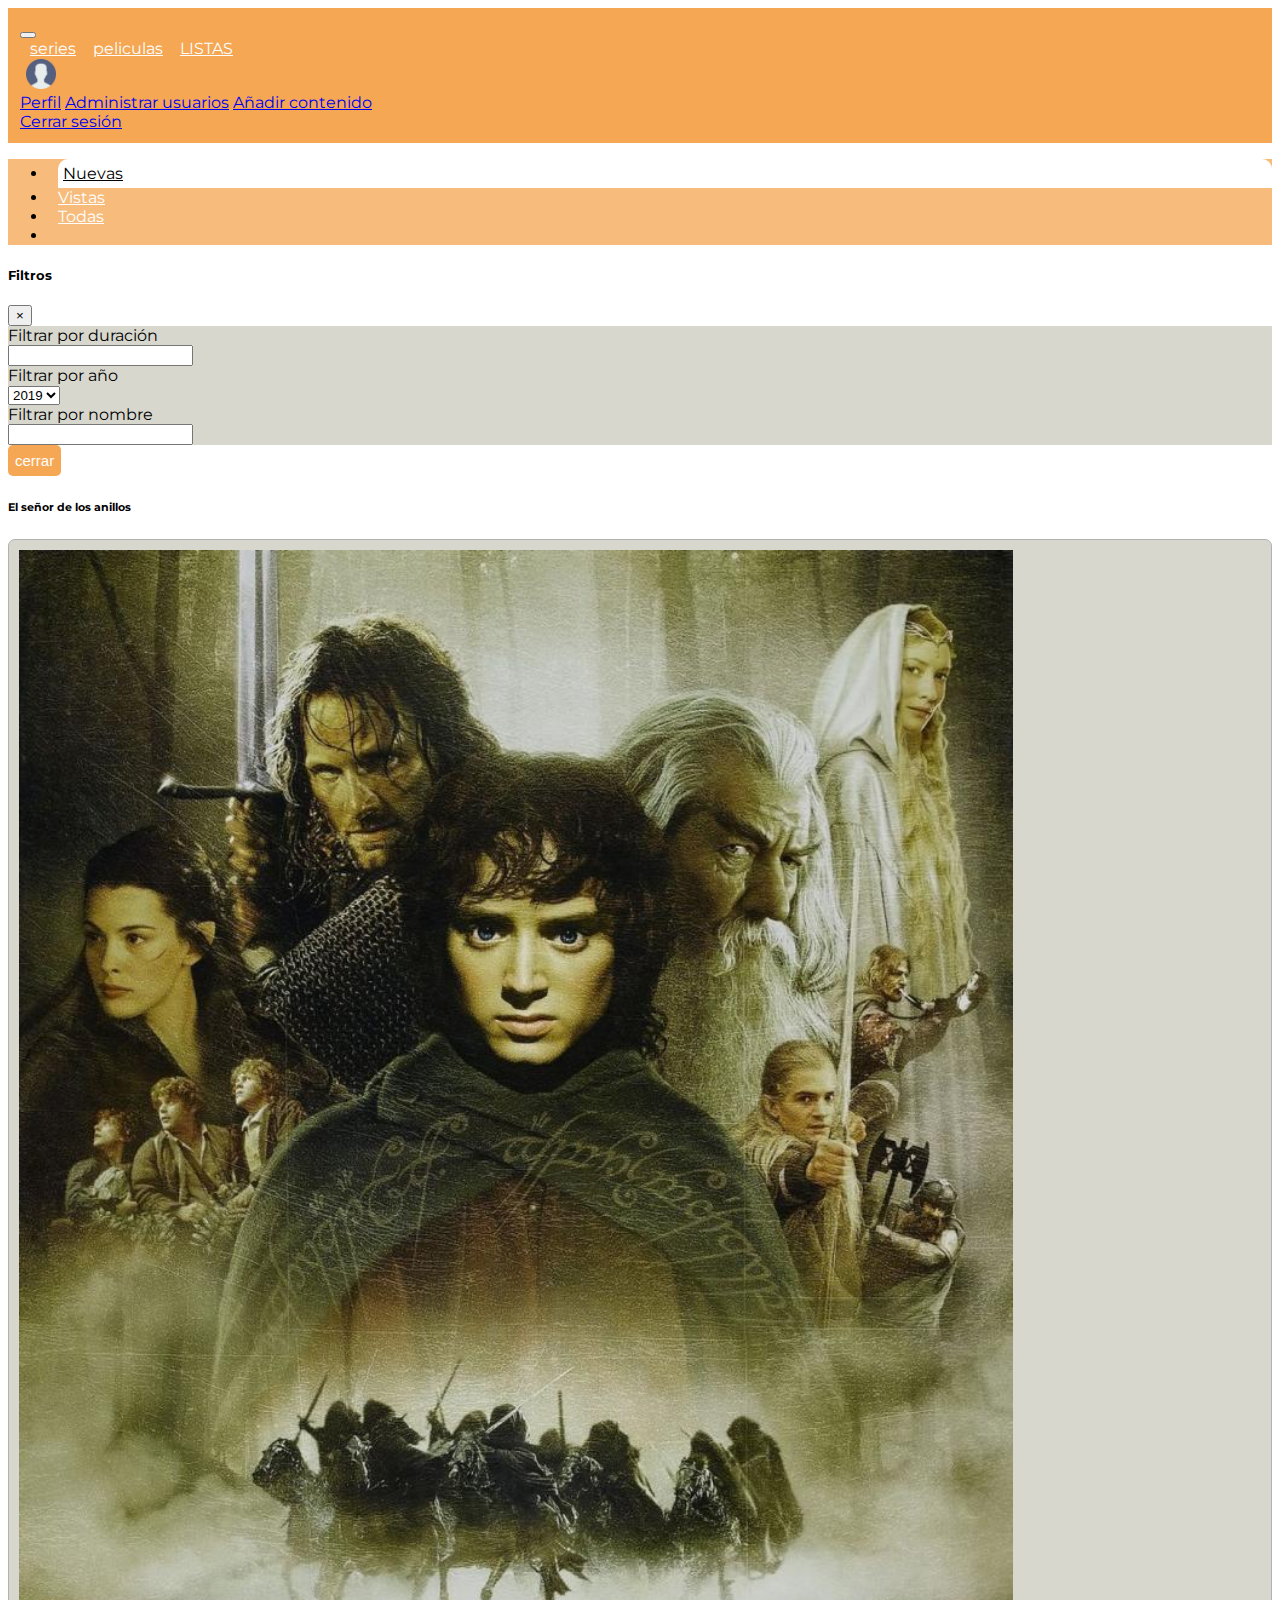
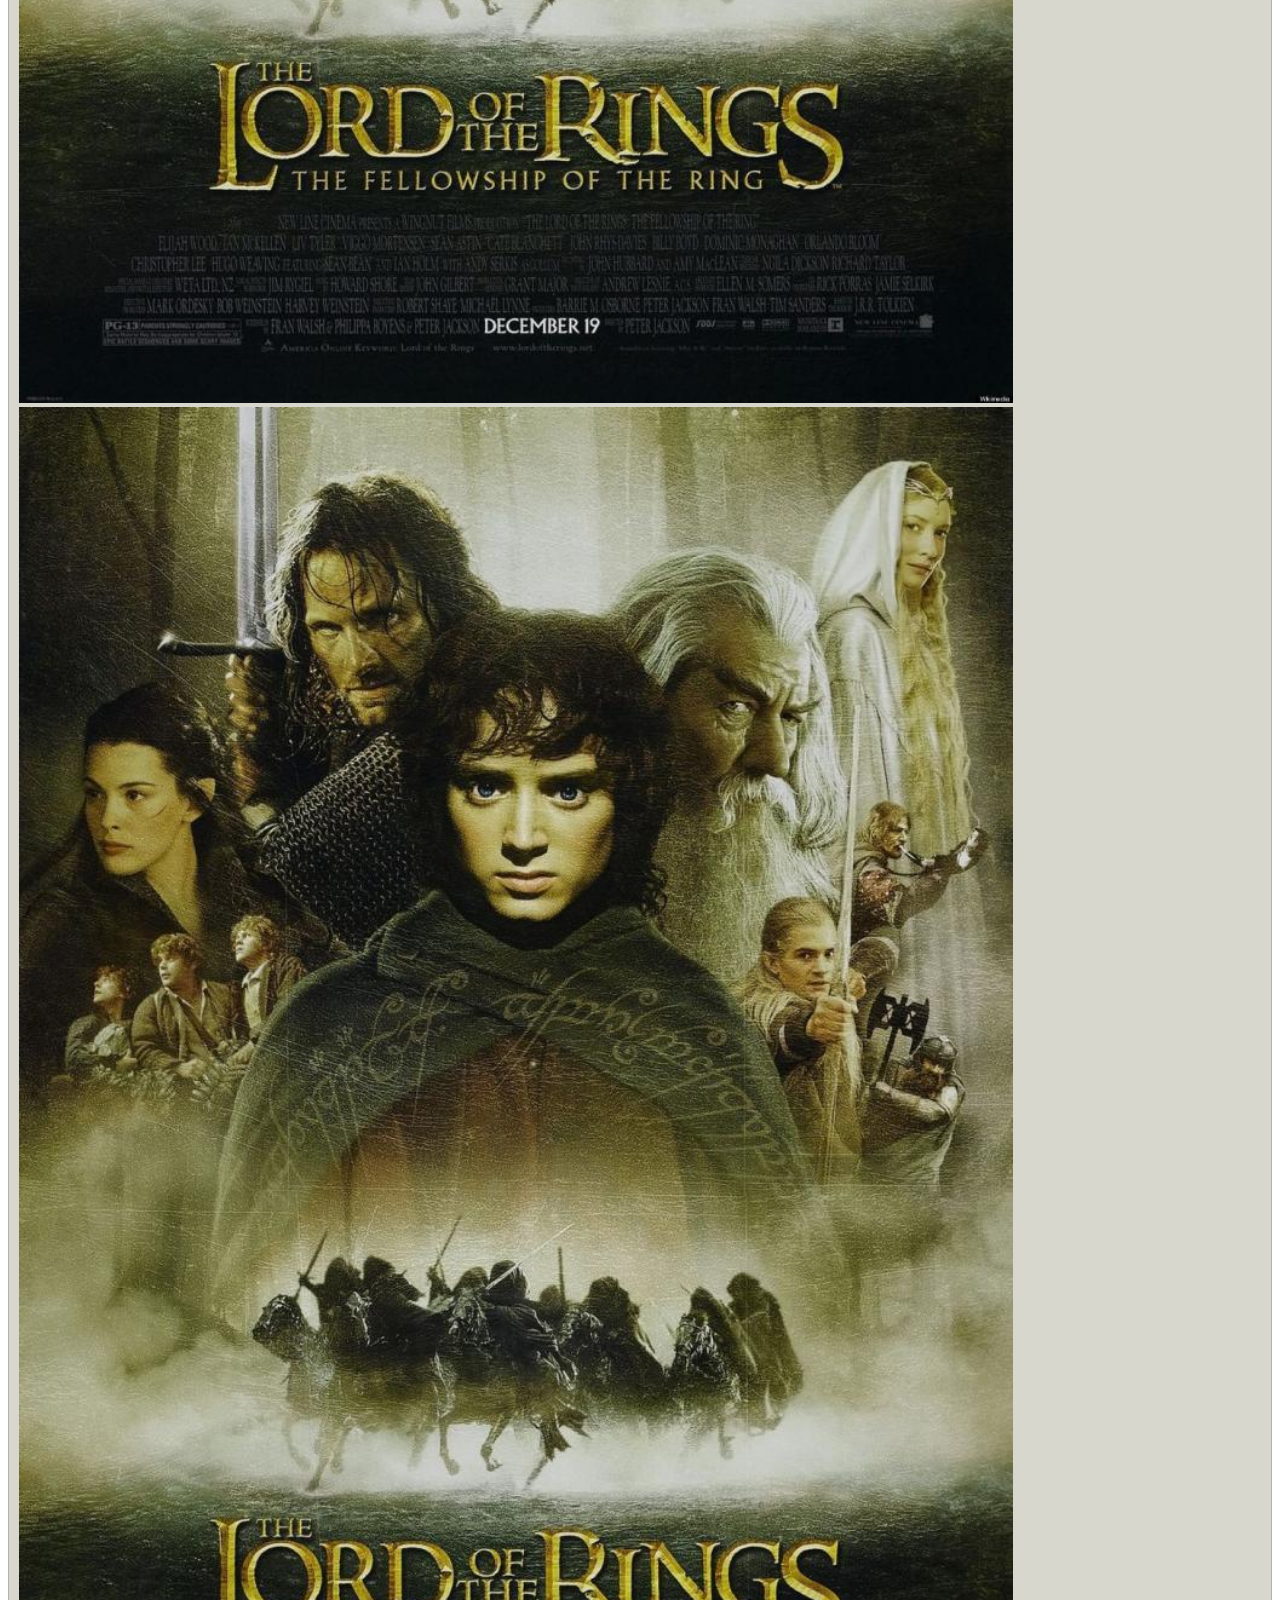
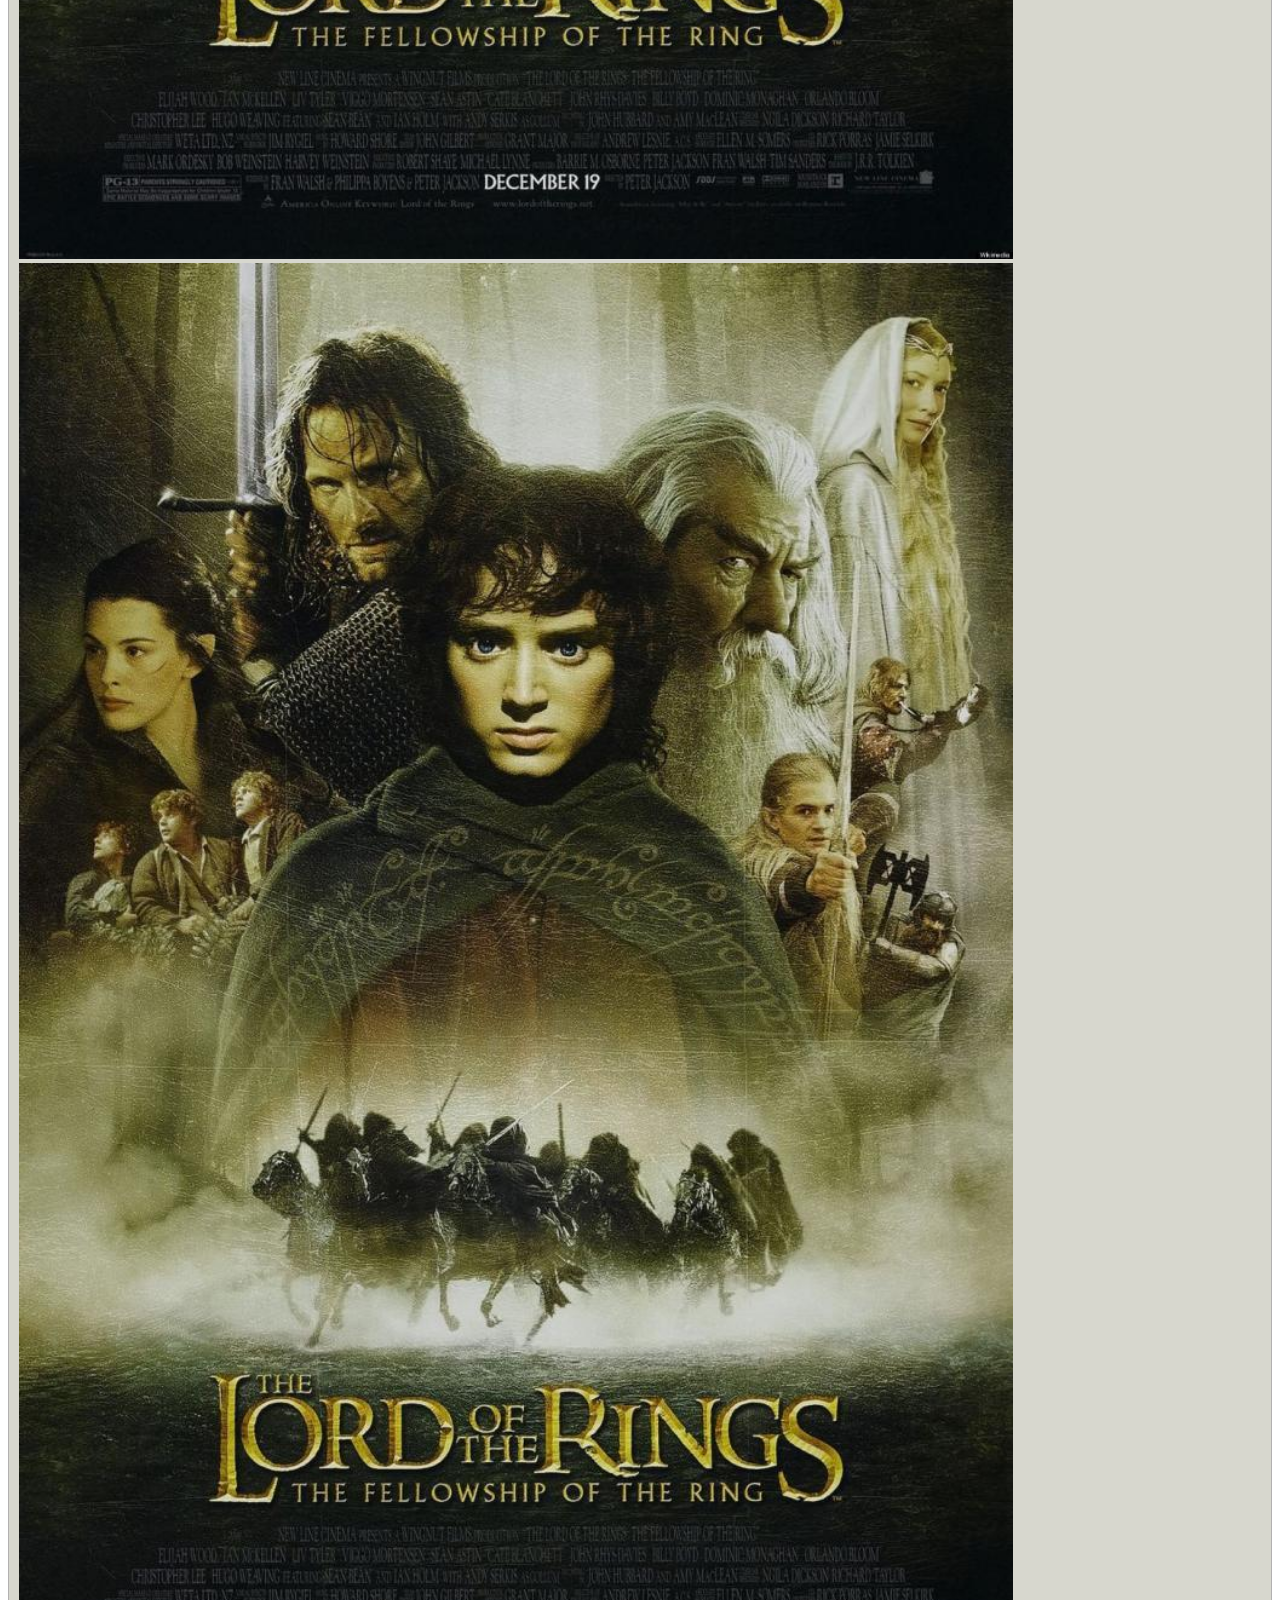
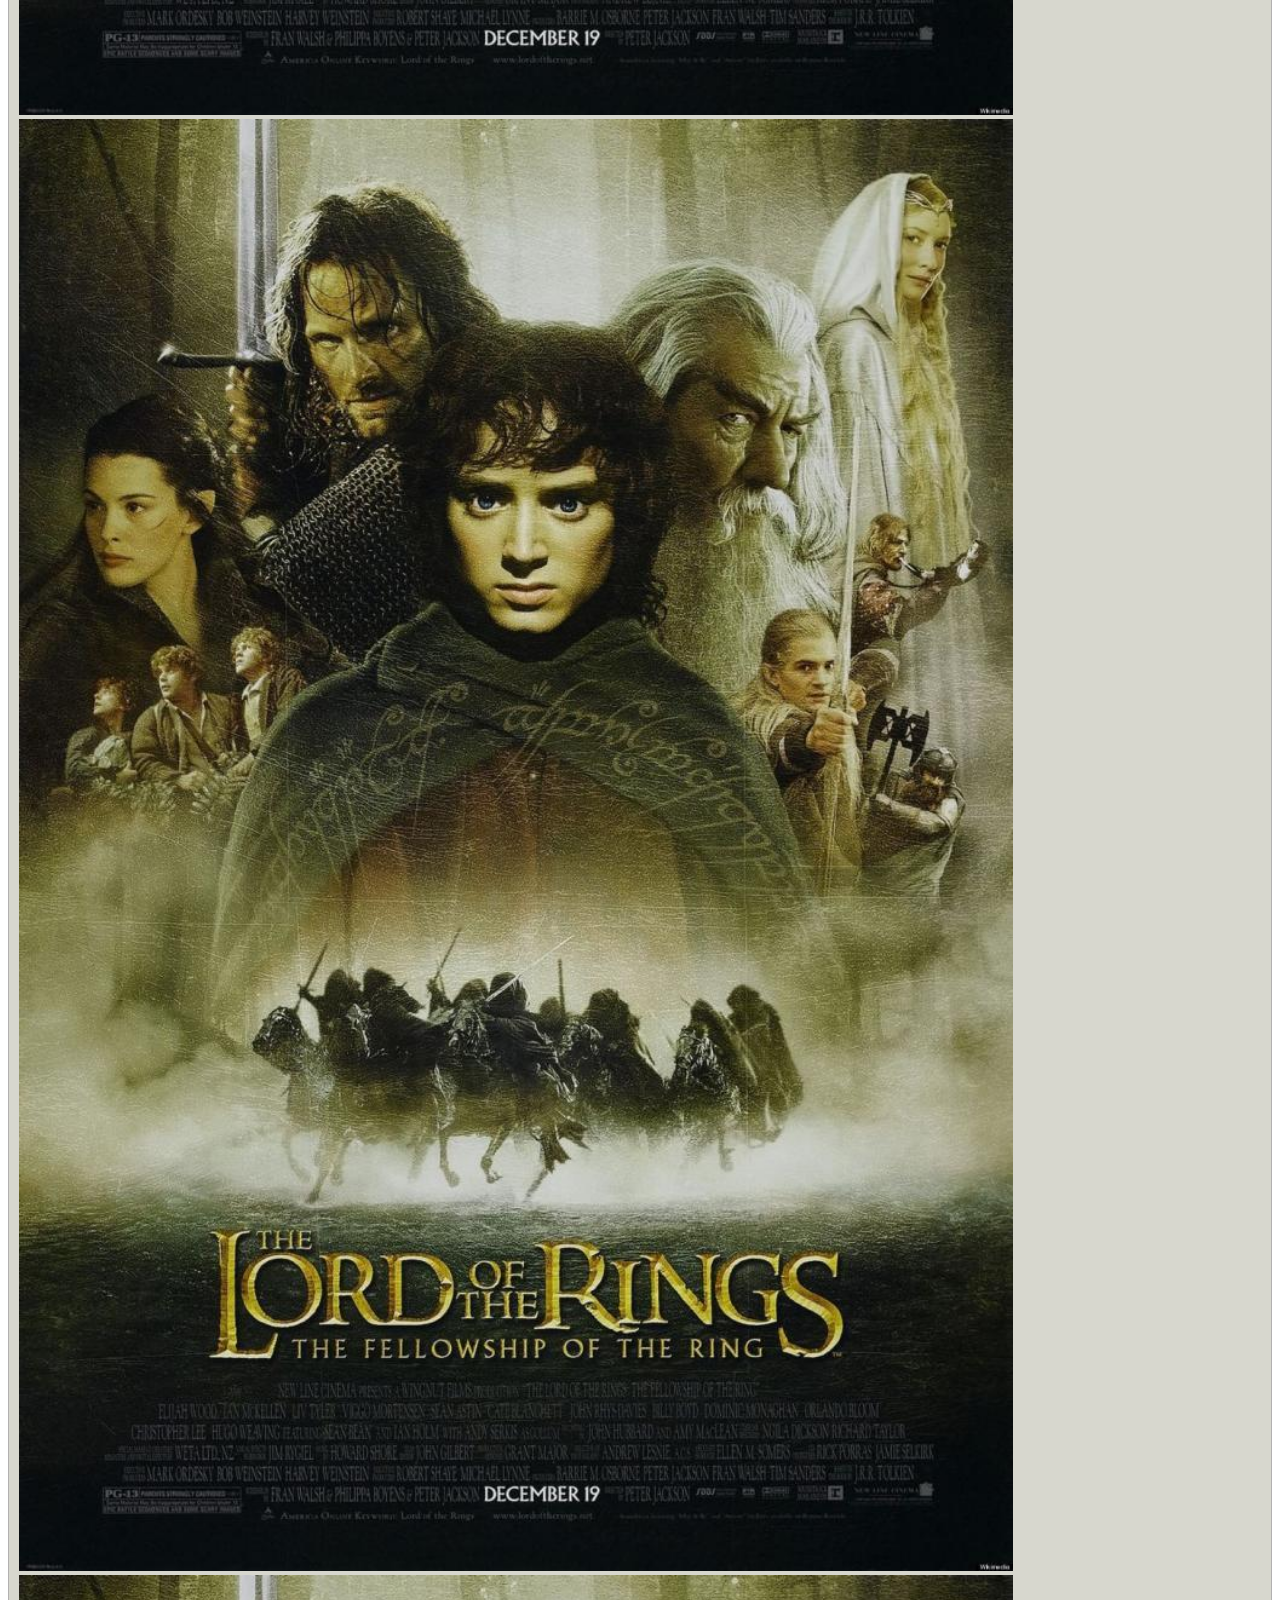
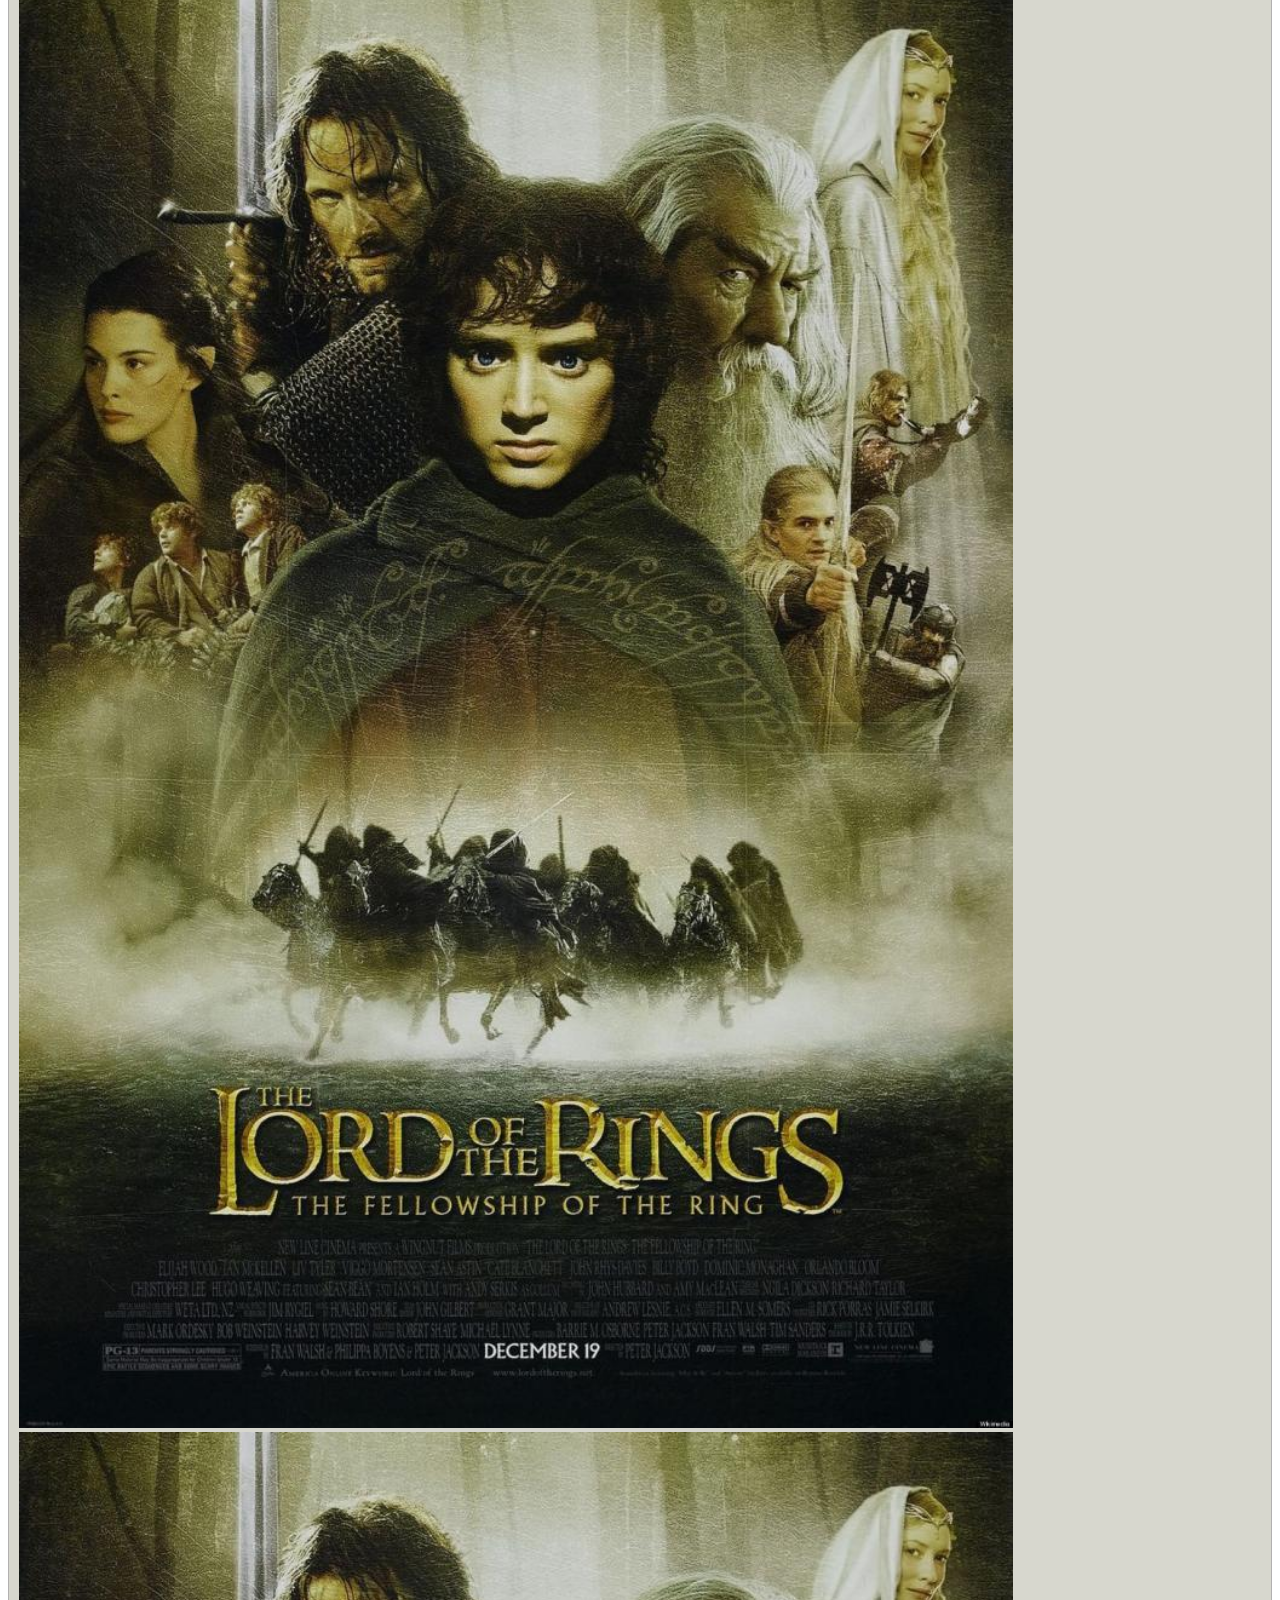
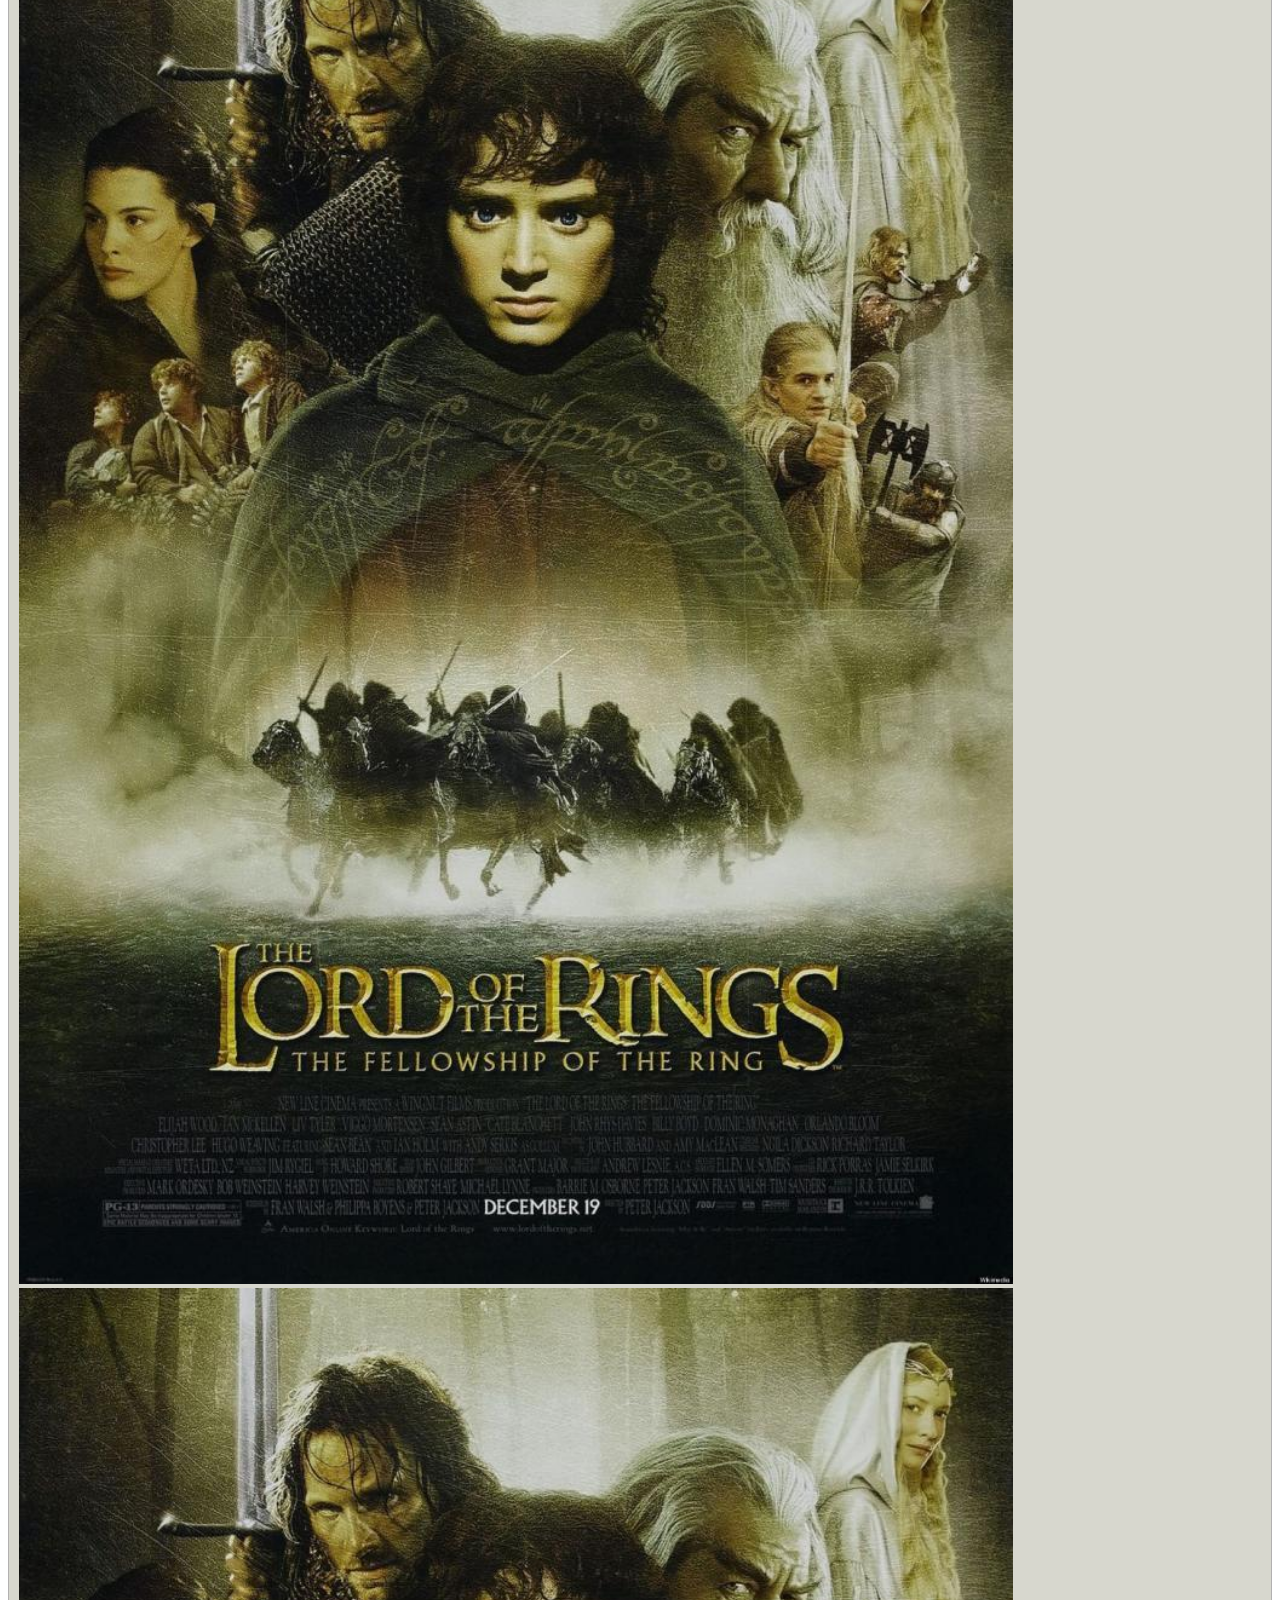
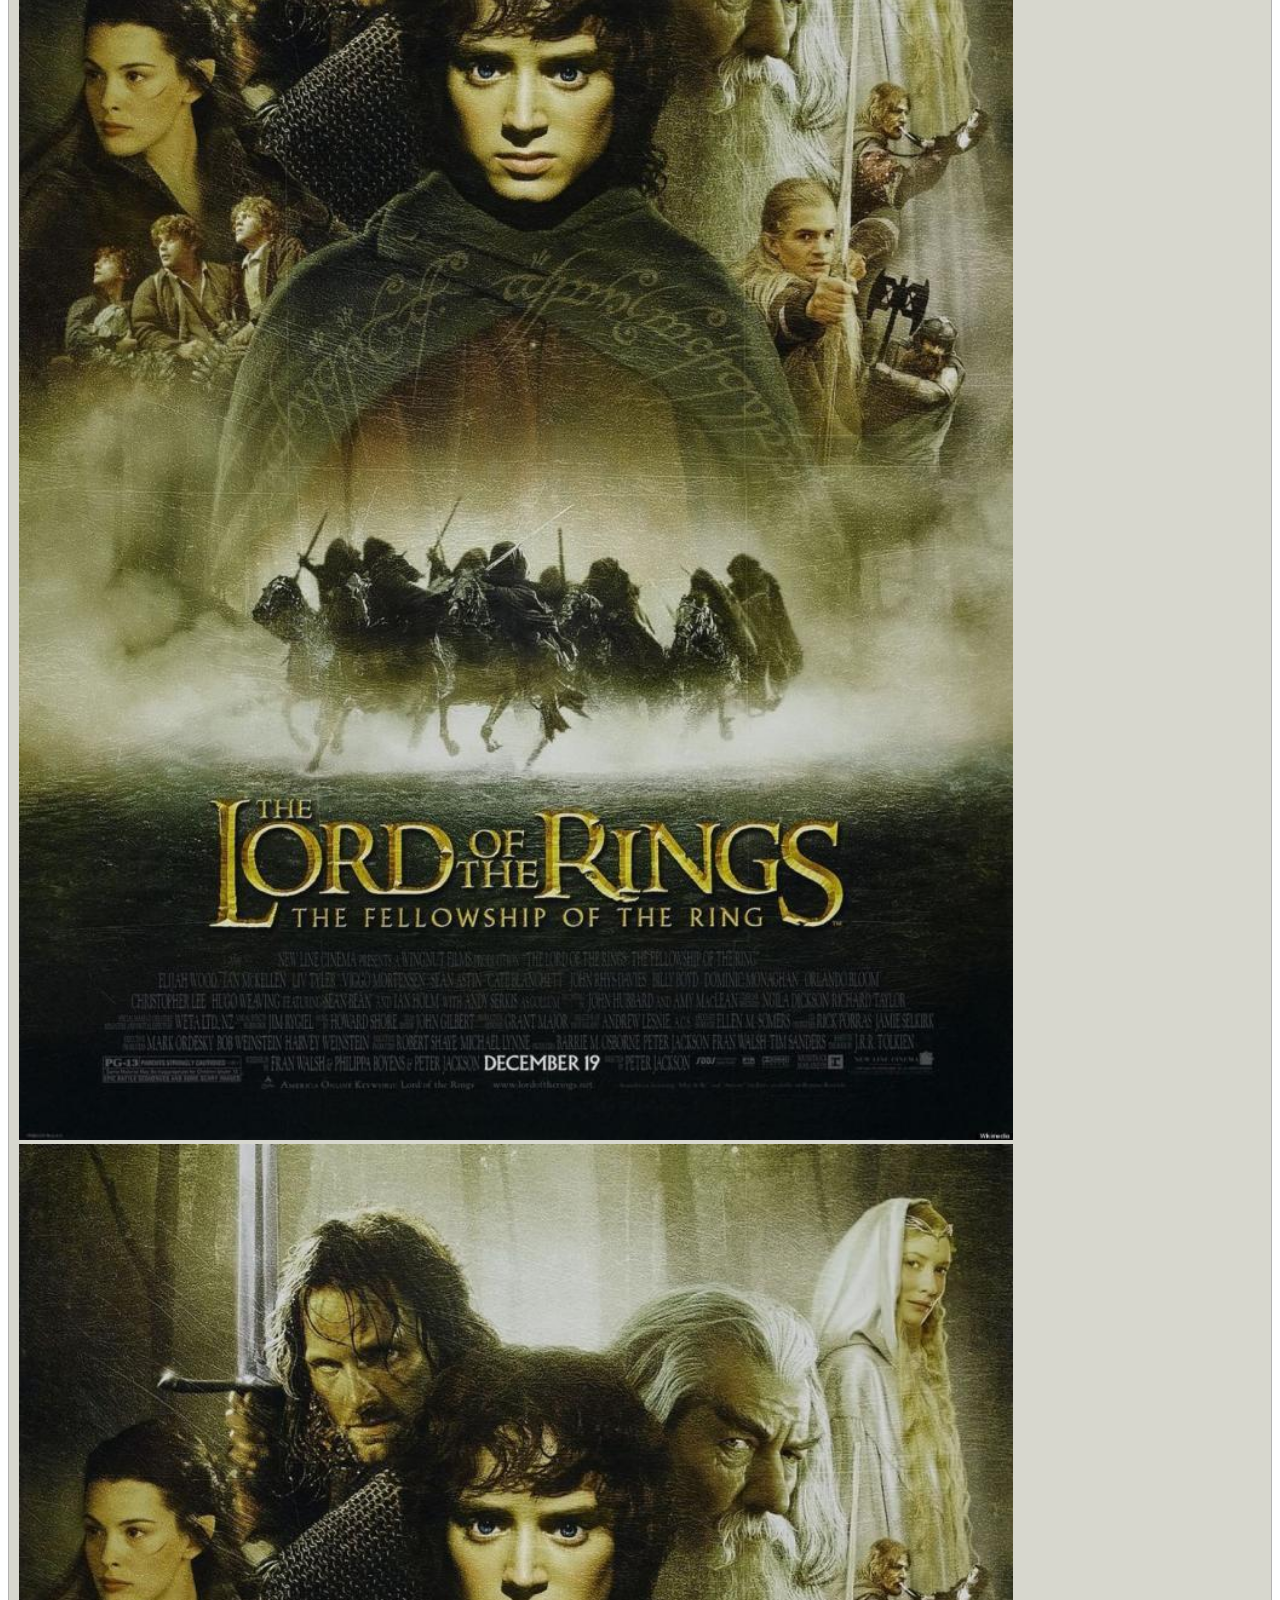
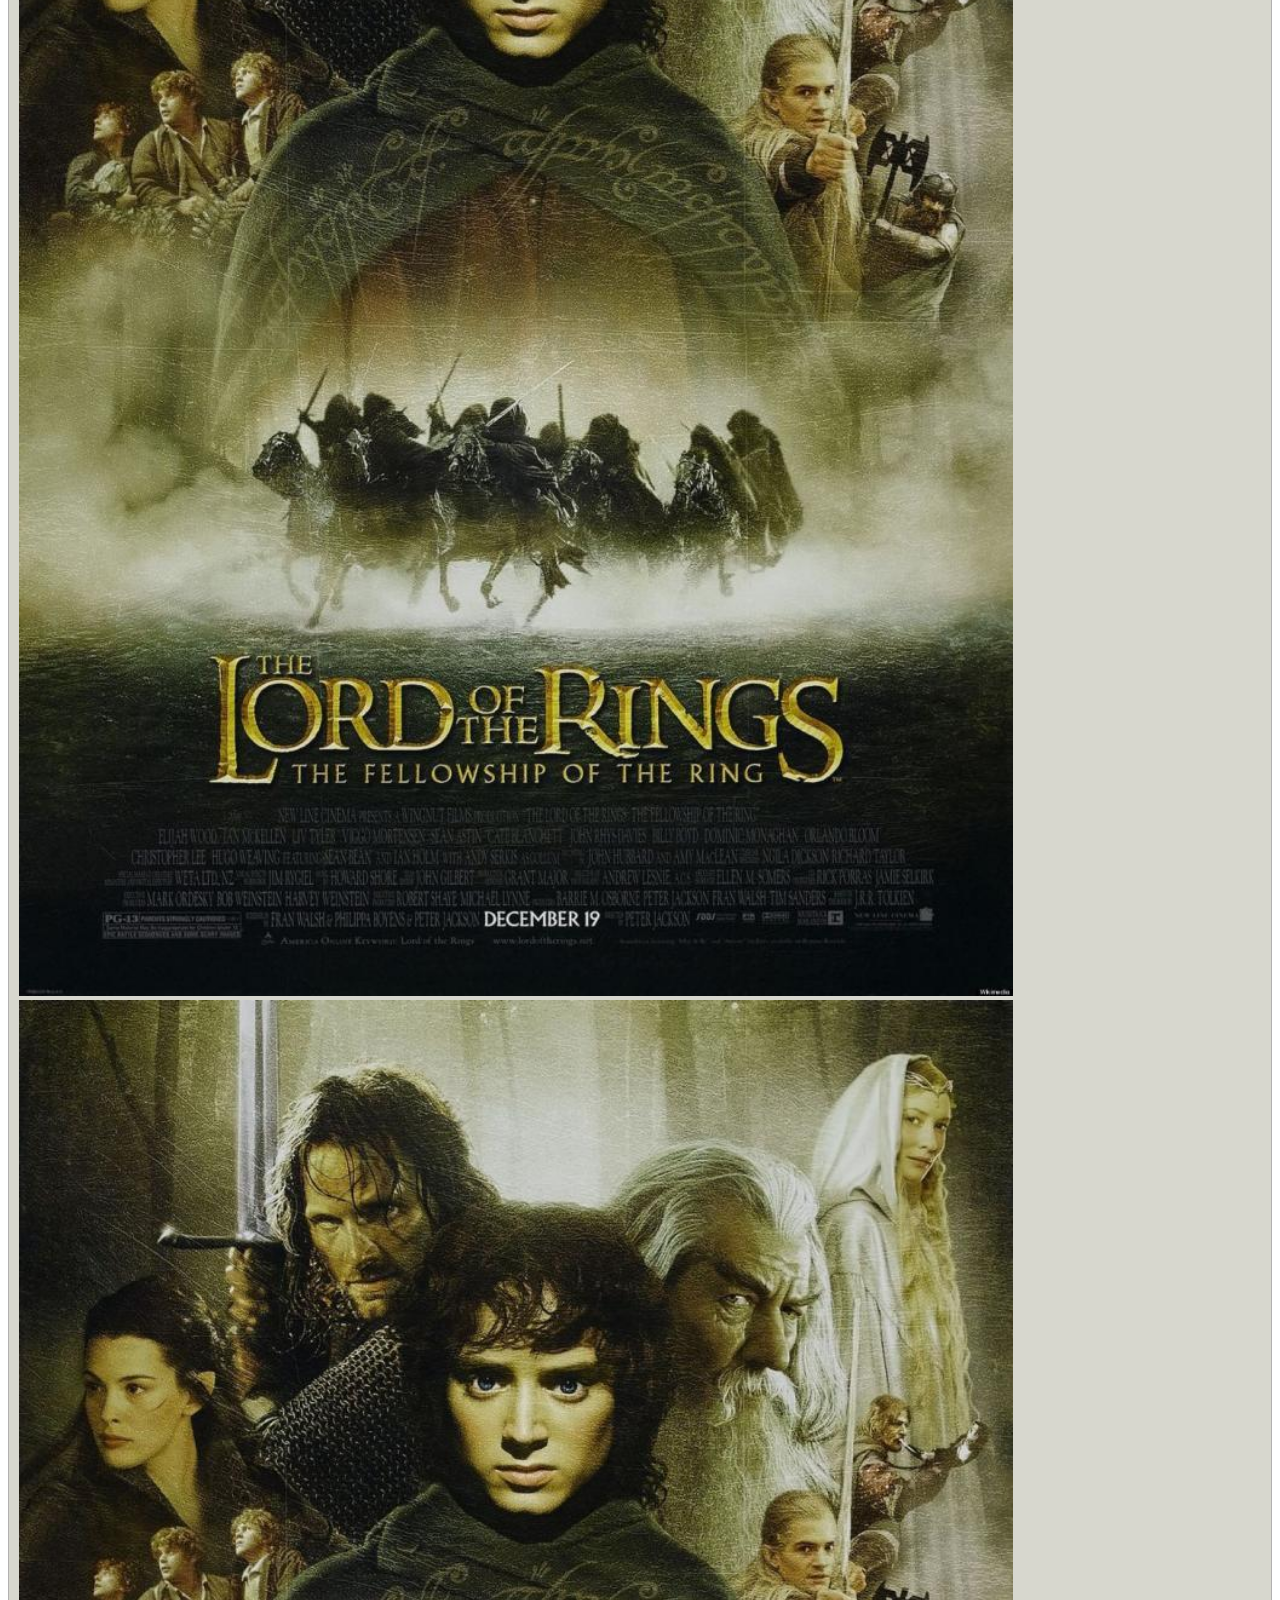
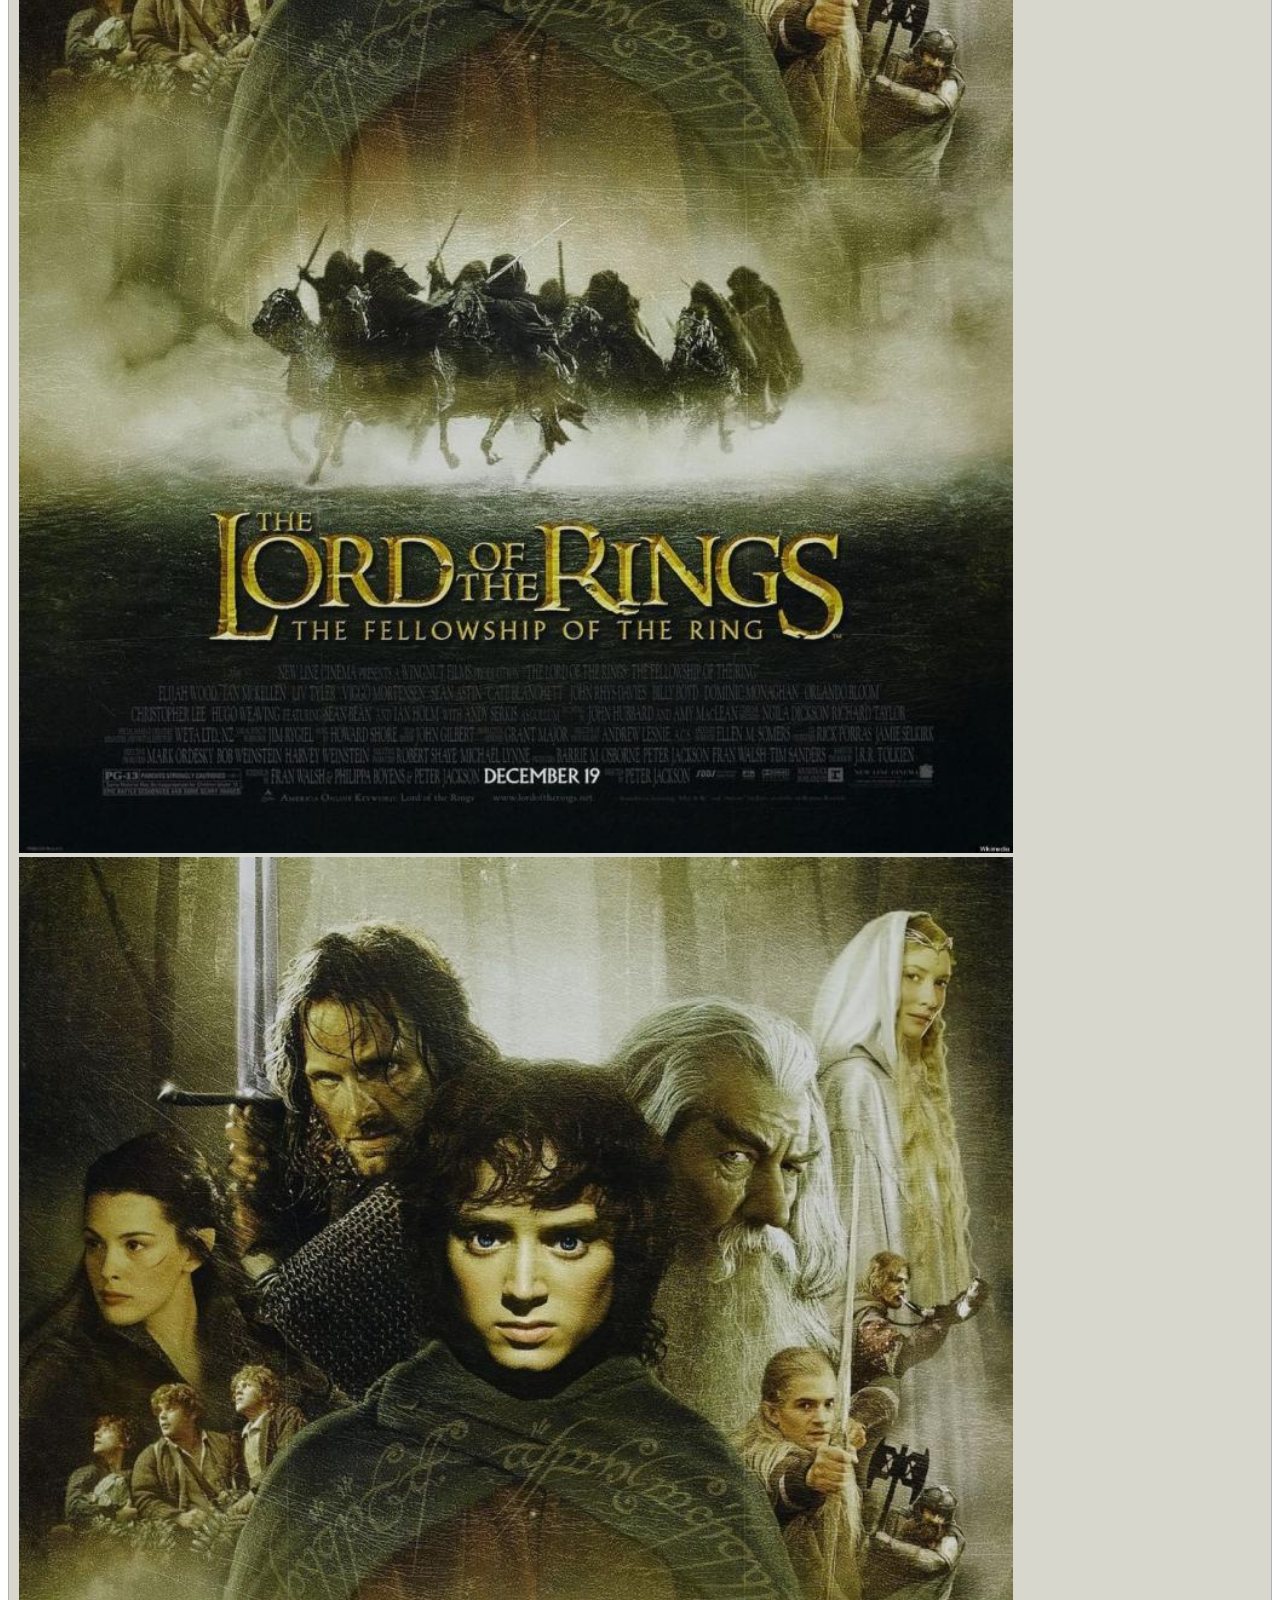
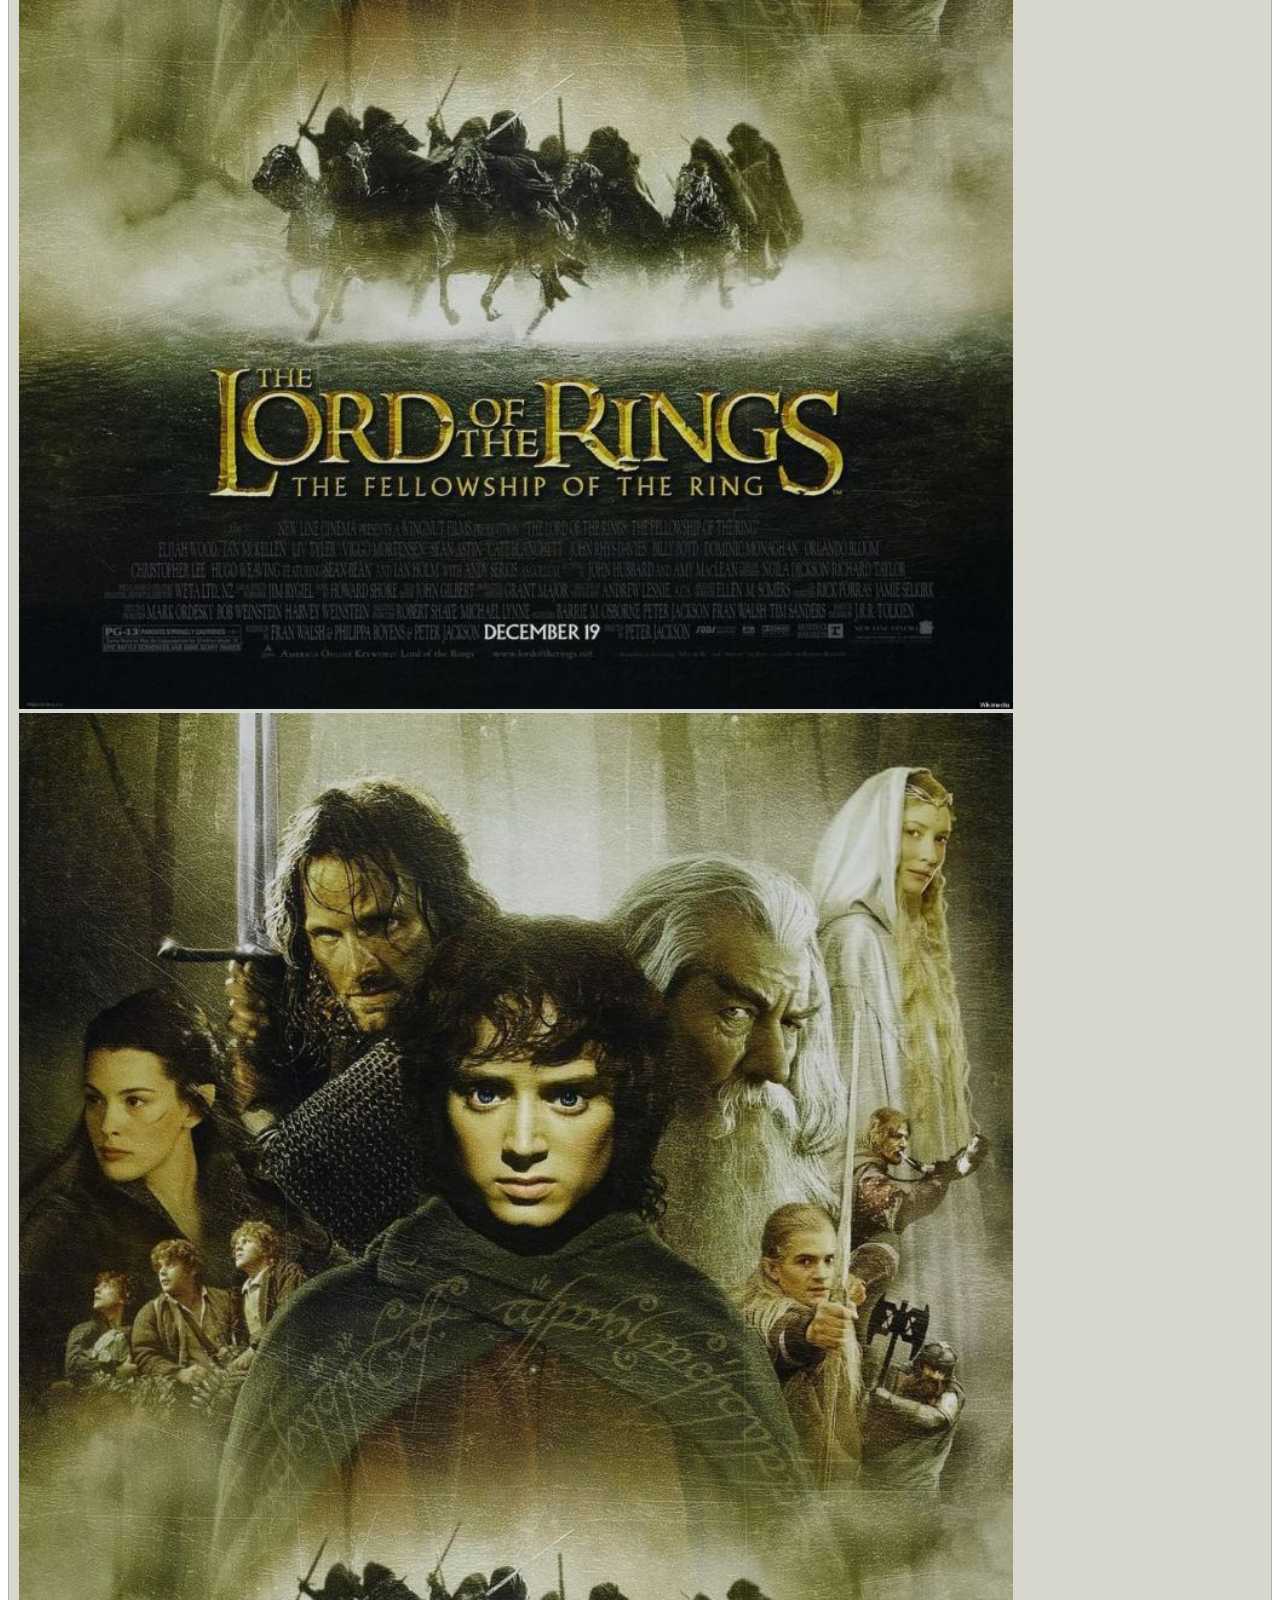
==== listas.html @ f6ab39c7 "Add files via upload" ====
<!DOCTYPE html>
<html>
	<head>
		<title>Listas</title>
		<meta charset="utf-8">
		<meta name="viewport" content="width=device-width, initial-scale=1.0">
		<!--Bootstrap CSS-->
		<link rel="stylesheet" href="https://stackpath.bootstrapcdn.com/bootstrap/4.3.0/css/bootstrap.min.css" integrity="sha384-PDle/QlgIONtM1aqA2Qemk5gPOE7wFq8+Em+G/hmo5Iq0CCmYZLv3fVRDJ4MMwEA" crossorigin="anonymous">
		<!--Font awesome-->
		<link rel="stylesheet" href="https://use.fontawesome.com/releases/v5.7.1/css/all.css" integrity="sha384-fnmOCqbTlWIlj8LyTjo7mOUStjsKC4pOpQbqyi7RrhN7udi9RwhKkMHpvLbHG9Sr" crossorigin="anonymous">
		<!--Main CSS-->
		<link rel="stylesheet" type="text/css" href="css/styles.css">
		<!--Google fonts-->
		<link href="https://fonts.googleapis.com/css?family=Montserrat" rel="stylesheet">
	</head>

	<body id="user_body">
		<!--Navbar-->
		<nav class="navbar navbar-expand-md">
			<span id="nav_logo" class="navbar-brand"></span>
			<button class="navbar-toggler" type="button" data-toggle="collapse" data-target="#nav-content">
				<i class="fa fa-bars" id="menu-ico"></i>
			</button>
			<!--izquierda-->
			<div class="collapse navbar-collapse" id="nav-content">
				<a href="series.html" class="custom-link">series</a>
				<a href="peliculas.html" class="custom-link">peliculas</a>
				<a href="listas.html" class="custom-link current-active">listas</a>
				<!--Usuario // dropdown-->
				<div class="dropdown ml-auto">
					<button class="dropdown-toggle" data-toggle="dropdown" aria-haspopup="true" aria-expanded="false">
						<img class="rounded-circle ml-auto user-img" src="img/user.png" alt="user-img">
				  		<span class="caret"></span>
					</button>
				  	<div class="dropdown-menu dropdown-menu-right">
				    	<a class="dropdown-item" href="admin/perfil.html">Perfil</a>
				    	<a class="dropdown-item" href="admin/usuarios.html">Administrar usuarios</a>
				    	<a class="dropdown-item" href="admin/contenido.html">Añadir contenido</a>
				    	<div class="dropdown-divider"></div>
				    	<a class="dropdown-item" href="#">Cerrar sesión</a>
				  	</div>
				</div>
			</div>
		</nav>

		<div class="container-fluid mt-4">

			<!--header-->
            <div class="card-header orange">
                <ul class="nav nav-tabs card-header-tabs">
                    <li class="nav-item">
                        <a href="#" class="active-link activo">Nuevas</a>
                    </li>
                    <li class="nav-item">
                        <a href="#" class="custom-link">Vistas</a>
                    </li>
                    <li class="nav-item">
                        <a href="#" class="custom-link">Todas</a>
                    </li>
                    <li class="nav-item">
                        <a href="#" class="custom-link"><i class="fa fa-thumbs-up"></i></a>
                    </li>
                    <li class="nav-item" id="hidden">
                        <button type="button" class="custom-link" data-toggle="modal" data-target="#modalfiltros">
                        	<i class="fa fa-filter"></i>
                    	</button>
                    </li>
                </ul>
            </div>

            <!--Ventana modal-->
            <div class="modal fade" id="modalfiltros">
			  <div class="modal-dialog modal-dialog-centered" role="document">
			    <div class="modal-content">
			      <div class="modal-header">
			        <h5 class="modal-title" id="exampleModalLongTitle">Filtros</h5>
			        <button type="button" class="close" data-dismiss="modal" aria-label="Close">
			          <span aria-hidden="true">&times;</span>
			        </button>
			      </div>
			      <div class="modal-body">
			      <!--Filtros-->
					<div class="col-12">
						<!--panel 1-->
						<div class="card mt-2">
					    	<div class="card-header">Filtrar por duración</div>
					    	<div class="card-body">
					    		<input type="text" name="" class="form-control">
					    	</div>
						</div>
						<!--panel 2-->
						<div class="card mt-2">
					    	<div class="card-header">Filtrar por año</div>
					    	<div class="card-body">
								<select class="form-control">
								  <option>2019</option>
								  <option>2018</option>
								  <option>2017</option>
								</select>
					    	</div>
						</div>
						<!--panel 2-->
						<div class="card mt-2">
					    	<div class="card-header">Filtrar por nombre</div>
					    	<div class="card-body">
					    		<input type="text" name="" class="form-control">
					    	</div>
						</div>
					</div>
					<!---->
			      </div>
			      <div class="modal-footer">
			        <button type="button" class="custom-btn" data-dismiss="modal">cerrar</button>
			      </div>
			    </div>
			  </div>
            </div>

            <div class="container-fluid">
	            <!--contents-->
				<div class="row">
					<!--columna 1-->
					<div class="col-lg-8 col-sm-12">

						<!--Listas-->
						<div class="row mt-2">

							<!--lista 1-->
							<div class="col-12 mt-2">
								<!--Lista de peliculas/series con carousel-->
								<h6>El señor de los anillos</h6>
								<div id="carousel" class="carousel slide" data-ride="carousel">
									<!--slides-->
									<div class="carousel-inner">
										<div class="carousel-item active">
											<div class="row text-center">
												<!--item 1-->
												<div class="col-2">
													<a href="#">
														<img src="img/señoranillos.jpg" class="item-lista">
													</a>	
												</div>
												<!--item 2-->
												<div class="col-2">
													<a href="#">
														<img src="img/señoranillos.jpg" class="item-lista">
													</a>	
												</div>
												<!--item 3-->
												<div class="col-2">
													<a href="#">
														<img src="img/señoranillos.jpg" class="item-lista">
													</a>	
												</div>
												<!--item 4-->
												<div class="col-2">
													<a href="#">
														<img src="img/señoranillos.jpg" class="item-lista">
													</a>	
												</div>
												<!--item 5-->
												<div class="col-2">
													<a href="#">
														<img src="img/señoranillos.jpg" class="item-lista">
													</a>	
												</div>
												<!--item 6-->
												<div class="col-2">
													<a href="#">
														<img src="img/señoranillos.jpg" class="item-lista">
													</a>	
												</div>
											</div>
										</div>
										<div class="carousel-item">
											<div class="row text-center">
												<!--item 1-->
												<div class="col-2">
													<a href="#">
														<img src="img/señoranillos.jpg" class="item-lista">
													</a>	
												</div>
												<!--item 2-->
												<div class="col-2">
													<a href="#">
														<img src="img/señoranillos.jpg" class="item-lista">
													</a>	
												</div>
												<!--item 3-->
												<div class="col-2">
													<a href="#">
														<img src="img/señoranillos.jpg" class="item-lista">
													</a>	
												</div>
												<!--item 4-->
												<div class="col-2">
													<a href="#">
														<img src="img/señoranillos.jpg" class="item-lista">
													</a>	
												</div>
												<!--item 5-->
												<div class="col-2">
													<a href="#">
														<img src="img/señoranillos.jpg" class="item-lista">
													</a>	
												</div>
												<!--item 6-->
												<div class="col-2">
													<a href="#">
														<img src="img/señoranillos.jpg" class="item-lista">
													</a>	
												</div>
											</div>
										</div>
									</div>
									<!--Left & right controls-->
									<a class="carousel-control-prev" href="#carousel" data-slide="prev">
										<span class="carousel-control-prev-icon"></span>
									</a>
									<a class="carousel-control-next" href="#carousel" data-slide="next">
									    <span class="carousel-control-next-icon"></span>
									</a>
								</div>
							</div> 
							<!--final lista 1-->

							<!--lista 2-->
							<div class="col-12 mt-2">
								<h6>Marvel</h6>
								<!--Lista de peliculas/series con carousel-->
								<div id="carousel-2" class="carousel slide" data-ride="carousel">
									<!--slides-->
									<div class="carousel-inner">
										<div class="carousel-item active">
											<div class="row text-center">
												<!--item 1-->
												<div class="col-2">
													<a href="#">
														<img src="img/deadpool.jpg" class="item-lista">
													</a>	
												</div>
												<!--item 2-->
												<div class="col-2">
													<a href="#">
														<img src="img/deadpool.jpg" class="item-lista">
													</a>	
												</div>
												<!--item 3-->
												<div class="col-2">
													<a href="#">
														<img src="img/deadpool.jpg" class="item-lista">
													</a>	
												</div>
												<!--item 4-->
												<div class="col-2">
													<a href="#">
														<img src="img/deadpool.jpg" class="item-lista">
													</a>	
												</div>
												<!--item 5-->
												<div class="col-2">
													<a href="#">
														<img src="img/deadpool.jpg" class="item-lista">
													</a>	
												</div>
												<!--item 6-->
												<div class="col-2">
													<a href="#">
														<img src="img/deadpool.jpg" class="item-lista">
													</a>	
												</div>
											</div>
										</div>
										<div class="carousel-item">
											<div class="row text-center">
												<!--item 1-->
												<div class="col-2">
													<a href="#">
														<img src="img/deadpool.jpg" class="item-lista">
													</a>	
												</div>
												<!--item 2-->
												<div class="col-2">
													<a href="#">
														<img src="img/deadpool.jpg" class="item-lista">
													</a>	
												</div>
												<!--item 3-->
												<div class="col-2">
													<a href="#">
														<img src="img/deadpool.jpg" class="item-lista">
													</a>	
												</div>
												<!--item 4-->
												<div class="col-2">
													<a href="#">
														<img src="img/deadpool.jpg" class="item-lista">
													</a>	
												</div>
												<!--item 5-->
												<div class="col-2">
													<a href="#">
														<img src="img/deadpool.jpg" class="item-lista">
													</a>	
												</div>
												<!--item 6-->
												<div class="col-2">
													<a href="#">
														<img src="img/deadpool.jpg" class="item-lista">
													</a>	
												</div>
											</div>
										</div>
									</div>
									<!--Left & right controls-->
									<a class="carousel-control-prev" href="#carousel-2" data-slide="prev">
										<span class="carousel-control-prev-icon"></span>
									</a>
									<a class="carousel-control-next" href="#carousel-2" data-slide="next">
									    <span class="carousel-control-next-icon"></span>
									</a>
								</div>
							</div>
							<!--final lista 2-->

						</div>

						<!--Paginación-->
						<nav aria-label="Paginación" class="mt-4">
						  <ul class="pagination">
						    <li class="page-item">
						      <a class="page-link" href="#" aria-label="Previous">
						        <span aria-hidden="true">&laquo;</span>
						        <span class="sr-only">atrás</span>
						      </a>
						    </li>
						    <li class="page-item"><a class="page-link" href="#">1</a></li>
						    <li class="page-item"><a class="page-link" href="#">2</a></li>
						    <li class="page-item"><a class="page-link" href="#">3</a></li>
						    <li class="page-item">
						      <a class="page-link" href="#" aria-label="Next">
						        <span aria-hidden="true">&raquo;</span>
						        <span class="sr-only">siguiente</span>
						      </a>
						    </li>
						  </ul>
						</nav>

					</div>

					<!--columna 2-->
					<div class="col-4" id="filtros">
						<!--panel 1-->
						<div class="card mt-2">
					    	<div class="card-header">Filtrar por duración</div>
					    	<div class="card-body">
					    		<input type="text" name="" class="form-control">
					    	</div>
						</div>
						<!--panel 2-->
						<div class="card mt-2">
					    	<div class="card-header">Filtrar por año</div>
					    	<div class="card-body">
								<select class="form-control">
								  <option>2019</option>
								  <option>2018</option>
								  <option>2017</option>
								</select>
					    	</div>
						</div>
						<!--panel 2-->
						<div class="card mt-2">
					    	<div class="card-header">Filtrar por nombre</div>
					    	<div class="card-body">
					    		<input type="text" name="" class="form-control">
					    	</div>
						</div>
					</div>

				</div>
			</div>

		<!--Final del contenedor-->
		</div>

		<!--footer-->
		<div id="footer" class="mt-5">
			<div class="container-fluid text-center">
				<img src="img/logo.png" width="200px" class="mb-2">
				<br>
				<i class="fab fa-facebook-square fa-2x"></i>
				<i class="fab fa-instagram fa-2x"></i>
				<i class="fab fa-twitter-square fa-2x"></i>
			</div>
		</div>

	    <!--Scripts de bootstrap-->
		<script src="https://code.jquery.com/jquery-3.3.1.min.js" crossorigin="anonymous"></script>
		<script src="https://cdnjs.cloudflare.com/ajax/libs/popper.js/1.14.6/umd/popper.min.js" integrity="sha384-wHAiFfRlMFy6i5SRaxvfOCifBUQy1xHdJ/yoi7FRNXMRBu5WHdZYu1hA6ZOblgut" crossorigin="anonymous"></script>
		<script src="https://stackpath.bootstrapcdn.com/bootstrap/4.2.1/js/bootstrap.min.js" integrity="sha384-B0UglyR+jN6CkvvICOB2joaf5I4l3gm9GU6Hc1og6Ls7i6U/mkkaduKaBhlAXv9k" crossorigin="anonymous"></script>
	    <!--Main js-->
		<script type="text/javascript" src="js/js.js"></script>
	</body>
</html>
---- css/styles.css ----
/************MAINPAGE************/

#main_body{
	background: linear-gradient(to right, rgb(211, 131, 18), rgb(168, 50, 121));
	font-family: 'Montserrat', sans-serif;
}

#cuerpo {
	margin-top: 35vh;
}

.custom-btn{
	border: none;
	padding: 7px;
	color: white;
	background-color: #F5A754;
	border-radius: 5px;
	font-size: 15px;
	outline: none;
}

.custom-btn:hover{
	background-color: #F7BC7C;
}

.custom-btn:focus{
	outline: none;
}

.input-group-text{
	background-color: #F5A754;
	border: #F7BC7C;
	color: white;
}

#form-container{
	margin-top: 75px;
	margin-left: auto;
	display: flex;
}

#formulario{
	width: 55%;
	margin:auto;
}

.user-img {
	width: 30px;
}

#user-img:hover .dropdown-content {display: block;}

@media only screen and (max-width: 990px) {
	#form-container{
		margin:auto;
	}	
	#formulario{
		width: 75%;
		margin:auto;
	}
}


/************************************************************************************/

/**

	Colores principales:
	- Primario: orange F5A754;
	- Secundario: orange F7BC7C;

	Otros: 
	- gray: D7D7CE;
	- ligth gray: B2B0B0;

**/

/***************PÁGINA SERIES**********************/
.orange{
	background-color: #F7BC7C;
}


#user_body{
	font-family: 'Montserrat', sans-serif;
}

.navbar{
	background-color: #F5A754;
	padding: 12px;
}

.custom-link{
	color: white;
	border: none;
	background: transparent;
	padding: 3px;
	padding-left: 10px;
}

.custom-link:hover{
	color: white;
	text-decoration: none;
}

.custom-link:focus{
	outline: none;
}

.active-link{
	padding: 3px;
	display: flex;
	margin-left: 10px;
}
.active-link:hover{
	color: black;
	text-decoration: none;
}

.current-active{
	text-transform: uppercase;
}

.activo{
	color: black;
	background-color: white;
	border-top-right-radius: 10px;
	border-top-left-radius: 10px;
	padding:5px;
}

#nav_logo{
	background-image: url("../img/logo.png");
	width: 150px;
	height: 30px;
	background-size: 130px;
	background-position: 50% 50%;
	background-repeat: no-repeat;
}

#menu-ico{
	color: white;
}

.film-footer{
	border: 1px solid #B2B0B0;
	border-top:none;
	border-bottom-right-radius: 12px;
	border-bottom-left-radius: 12px;
	background-color: #D7D7CE;
	text-align: center;
	color: white;
}

.film-text {
	color: black;
}

.card{
	background-color: #D7D7CE;
}

.page-link{
	color: black;
}
.page-link:hover{
	color: black;
}

#hidden{
	display: none;
}

#footer{
	background-color: #F5A754;
	padding: 12px;	
	color: white;
}

/*Dropdown usuario*/
.dropdown-toggle {
	border: none;
	background-color: transparent;
	color: white;
}

.dropdown-toggle:focus{
	outline: none;
}

/*Imágenes*/

.custom-img{
	width: 100%;
	height: 80%;
}

@media only screen and (max-width: 990px) {
	#filtros{
		display: none;
	}
	#hidden{
		display: block;
	}
}

/*******************************************************/


/****************PÁGINA LISTAS*****************************/
.item-lista{
	width: 80%;
	height: auto;
}

.carousel{
	background-color: #D7D7CE;
	padding: 10px;
	border: 1px solid #B2B0B0;
	border-radius: 7px;
}

@media only screen and (max-width: 990px) {
	.item-lista{
		width: 100%;
		height: auto;
	}
	.navbar-collapse{
		text-align: right;
	}
	.custom-link{
		display: block;
	}
}


/*******************************************************/


/****************PELICULA / SERIE*****************************/

.fa-star{
	color: #ffa64d;
}

#film-header{
	background-image: url("../img/header.png");
	background-size: cover;
	background-position: 50% 80%;
	background-repeat: no-repeat;
	width: 100%;
	height: 250px;
}

.img-container{
	width: 150px;
	margin: auto;
	padding-top: 60px;
}

.film-ico{
	width: 150px;
	border: 1px solid #B2B0B0;
}

.caratula{
	width:140px;
	height: 180px;
}

.table{
	width: 70%;
}

.table td, .table th {
    border: none;
}
.bandera{
	width: 50px;
}

#links{
	width: 100%;
}

/*Cajón de comentarios*/
.posted-data{
	font-size: 10px;
}

.comment-body{
	border: 1px solid #B2B0B0;
	border-radius: 3px;
	background-color: #efefe6;
}

.comment{
	border-radius: 2px;
	height: 100%;
	width: 100%;
}

.comment-text{
	font-size: 12px;
}

.col-usuario{
	width: 15%;
}

.col-comentario {
	width: 85%;
}


/*Tráiler*/
.trailer{
	width: auto;
}

.view-trailer-btn{
	width: 100%;
	border-bottom-left-radius: 6px;
	border-bottom-right-radius: 6px;
	padding: 7px;
	background-color: #cecec6;
	font-size: 15px;
	border:none;
}

.view-trailer-btn:focus {
	outline: none;
}

/*******************************************************/


/****************CRUD USUARIOS*****************************/
.tabla{
	width: 100%;
}

.table-title{
    background: #787676;
    color: #fff;
    padding: 16px 30px;
    border-radius: 3px 3px 0 0;
}

.custom-danger{
	border: none;
	padding: 7px;
	color: white;
	background-color: #E8462C;
	border-radius: 5px;
	font-size: 15px;
	outline: none;
}

.custom-danger:hover{
	background-color: #D67D63;
}

.custom-danger:focus{
	outline: none;
}

.btn-secondary {
	width: 55px;
	height: 25px;
	font-size: 10px;
}
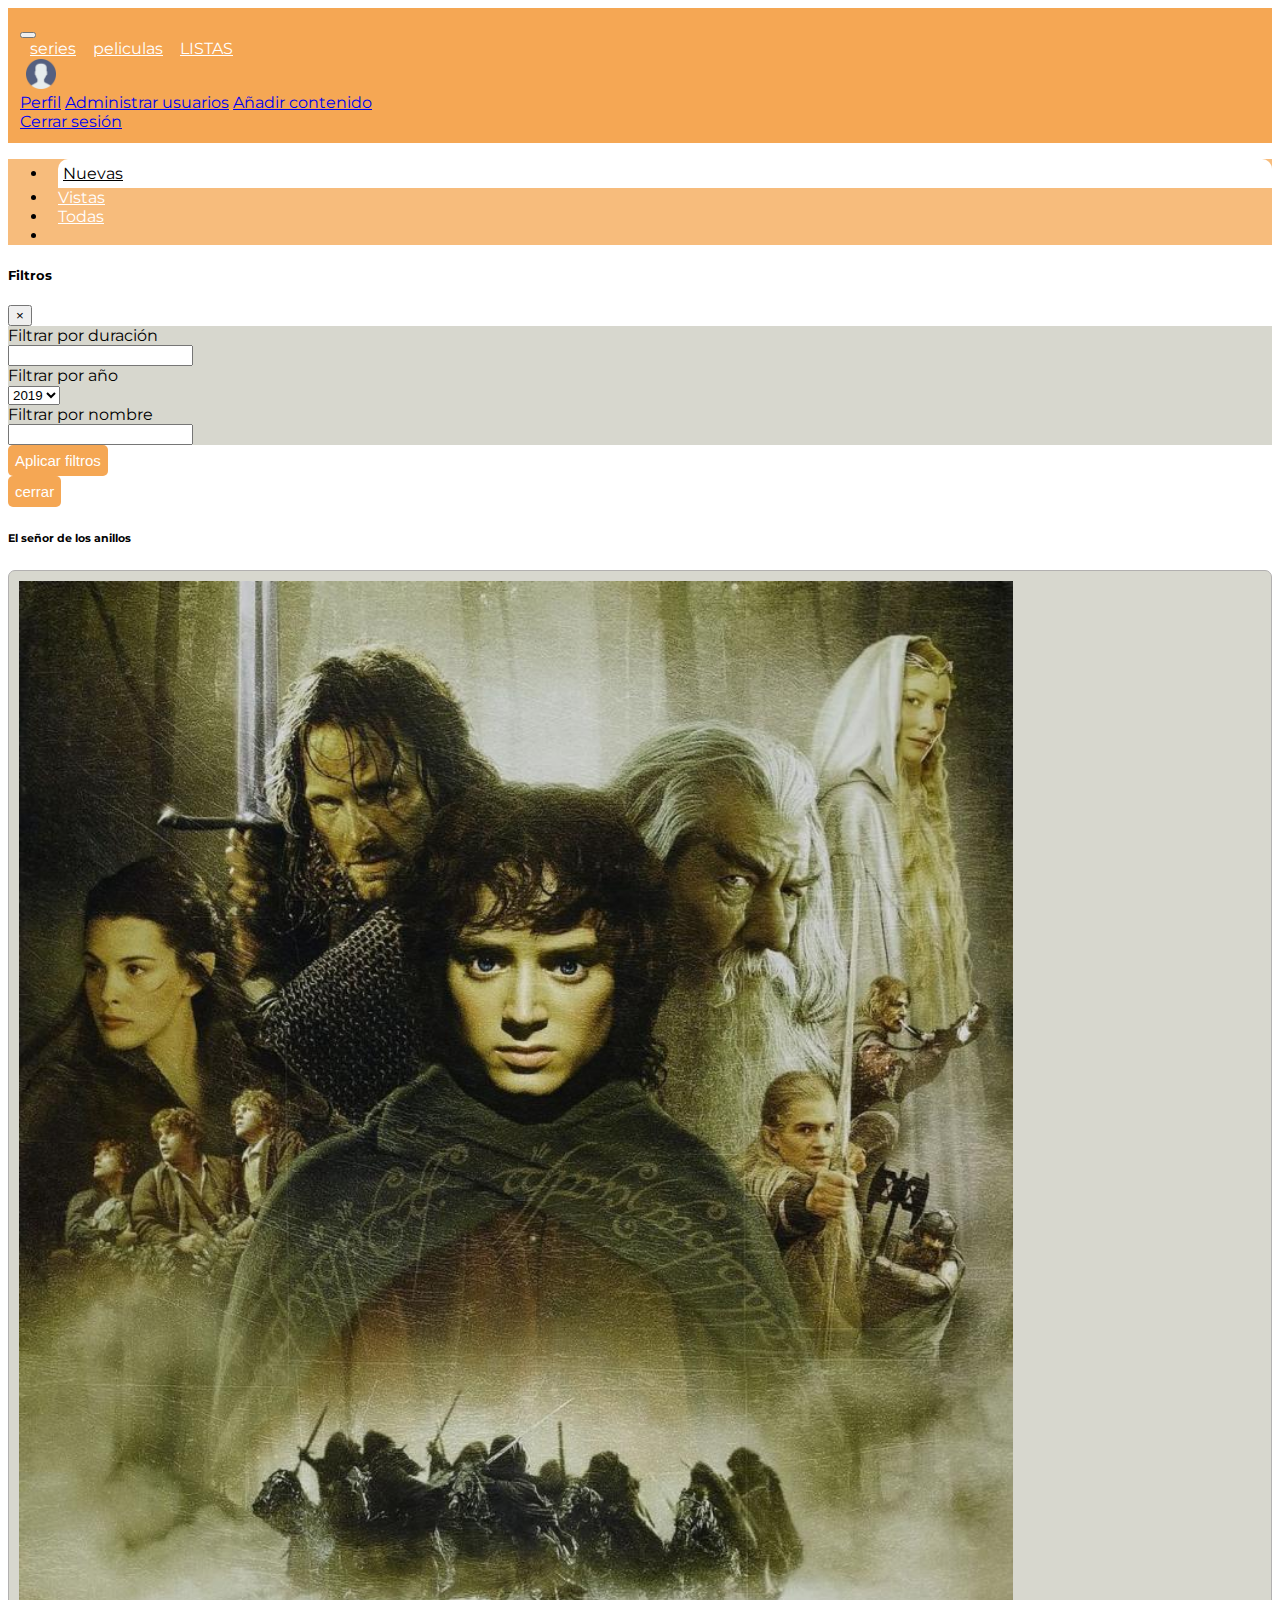
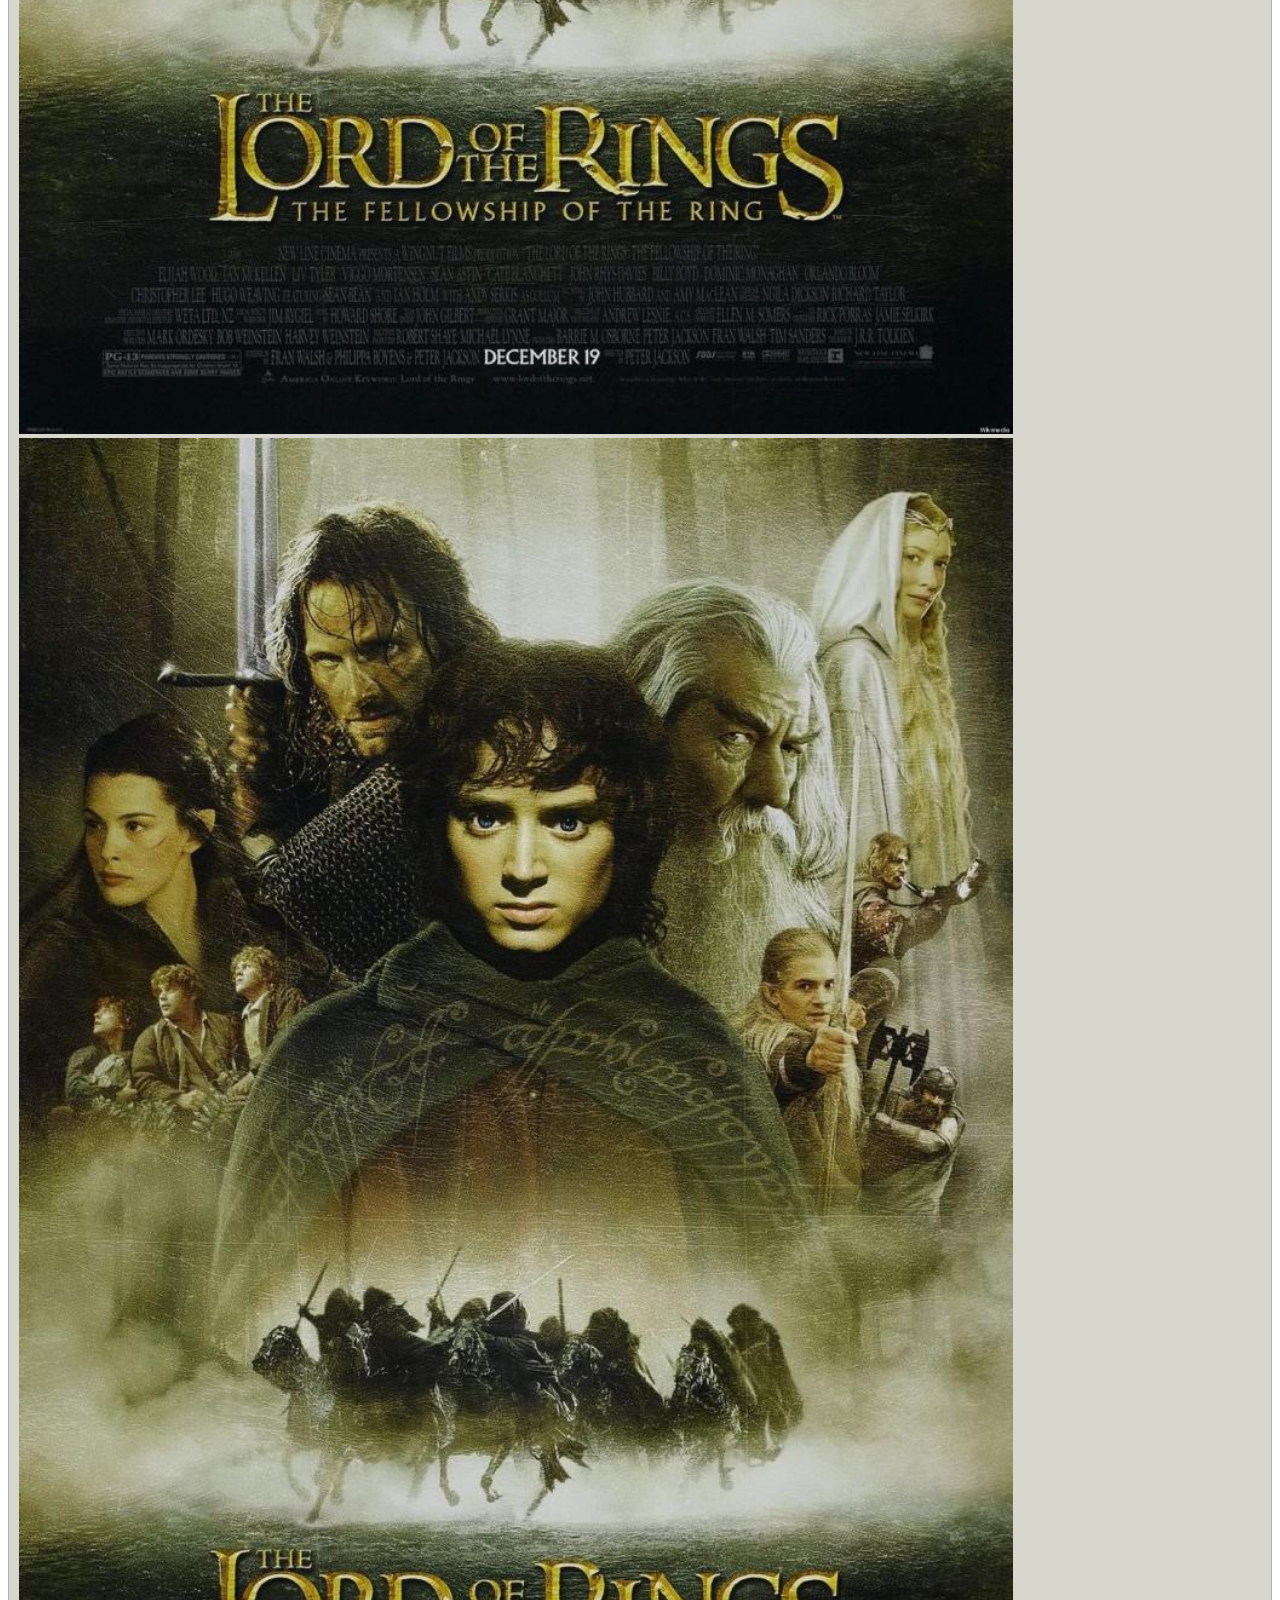
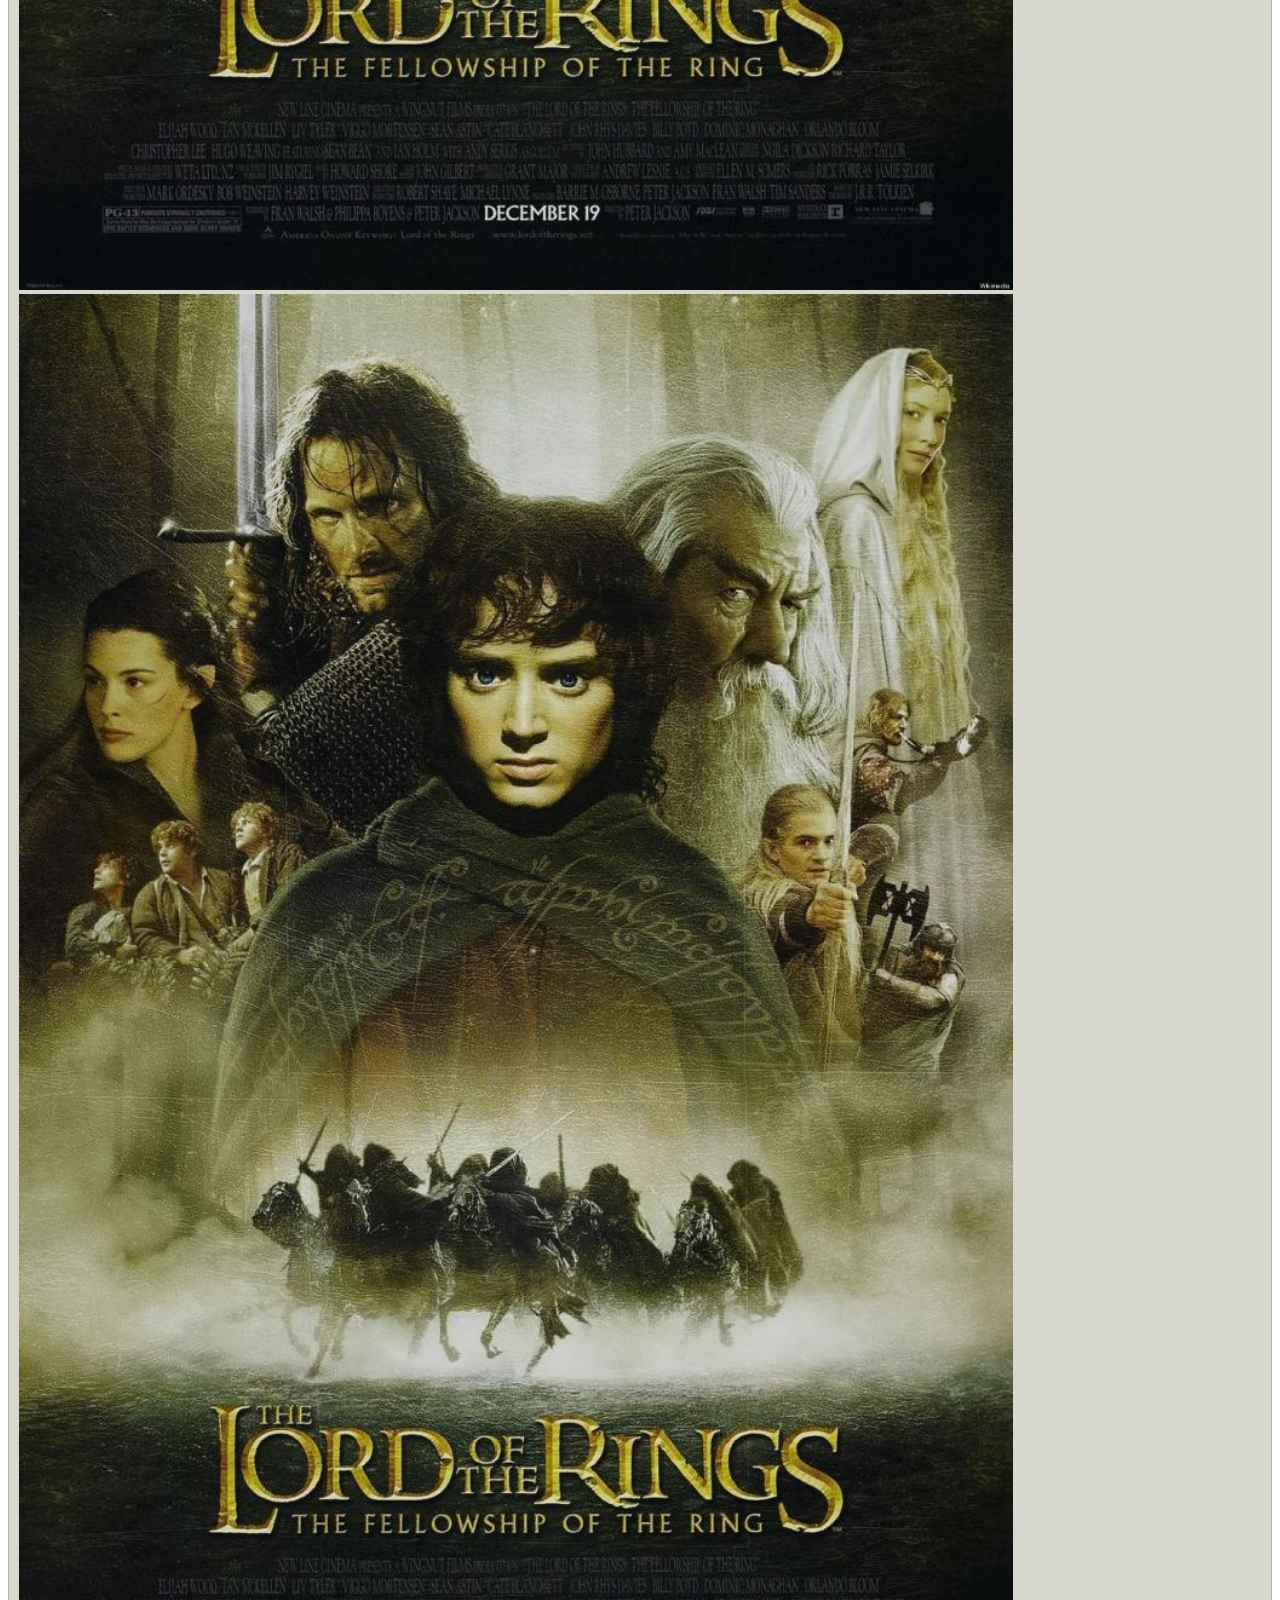
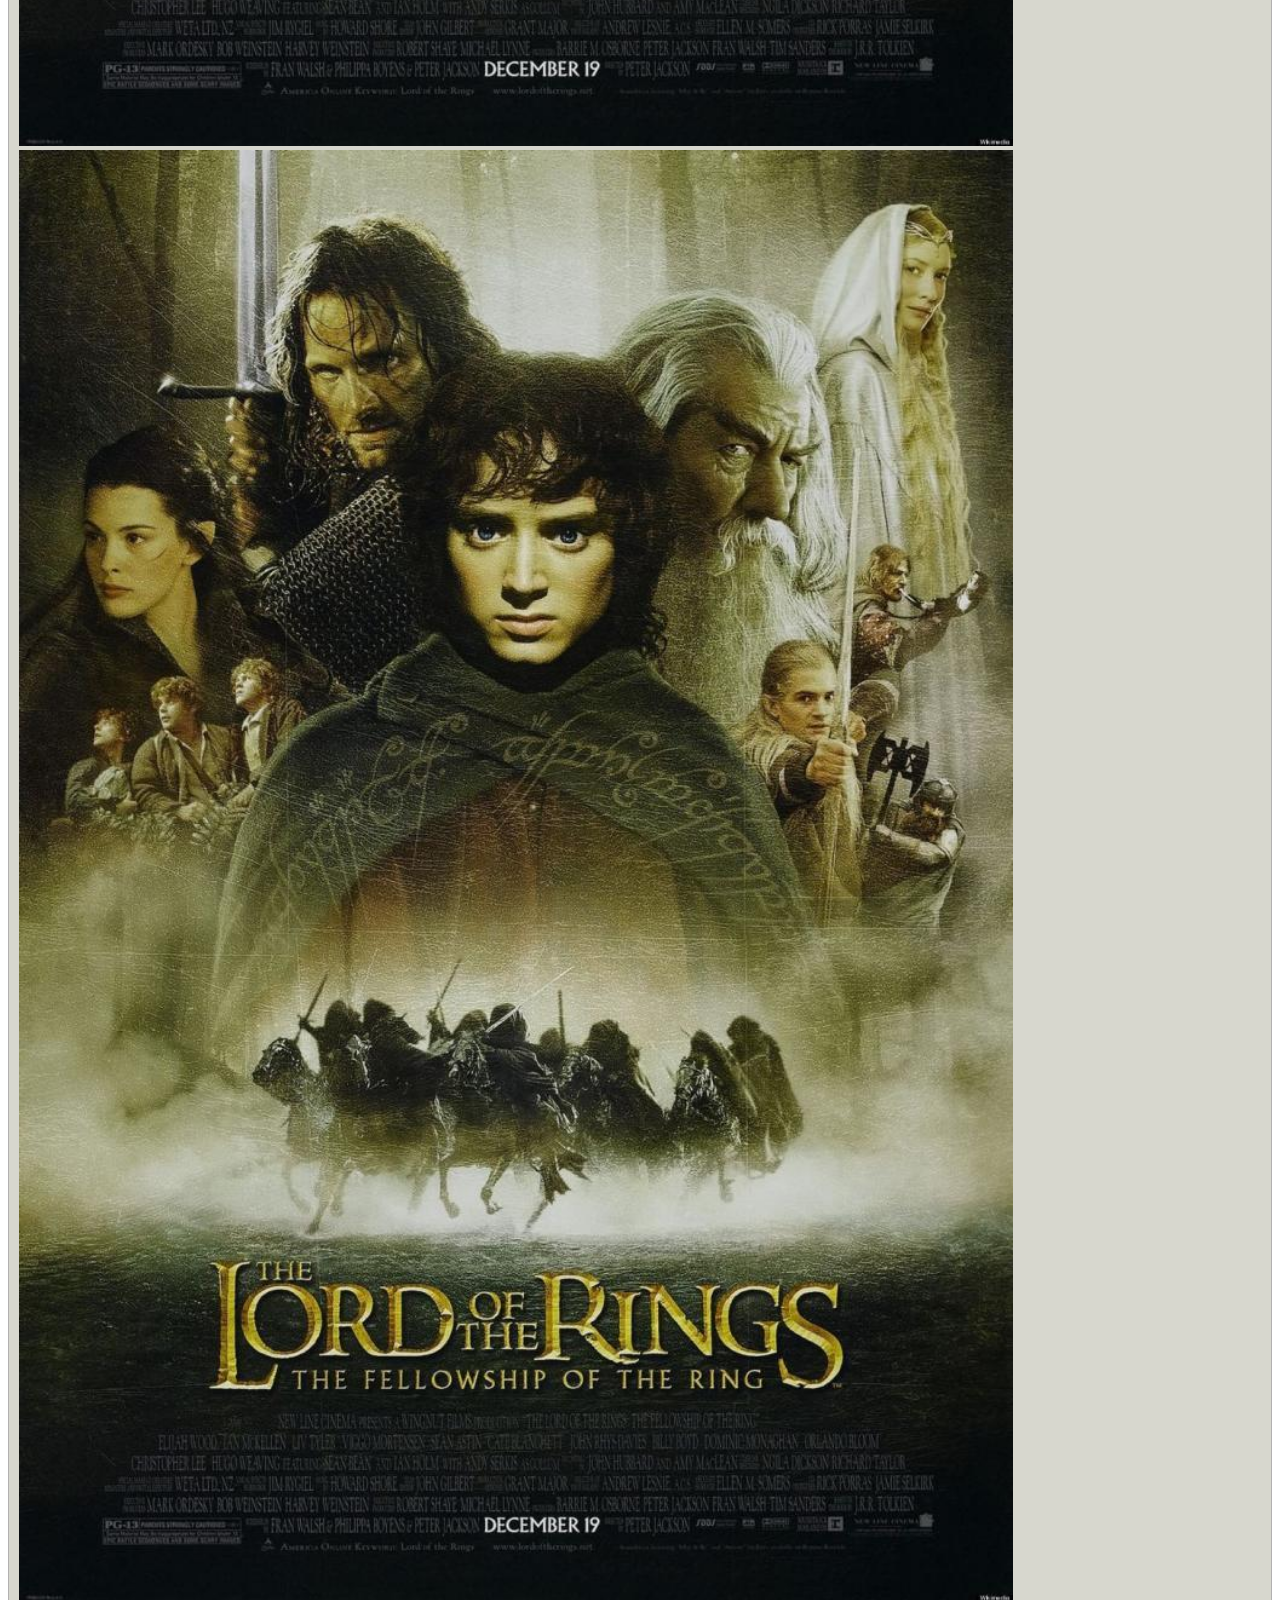
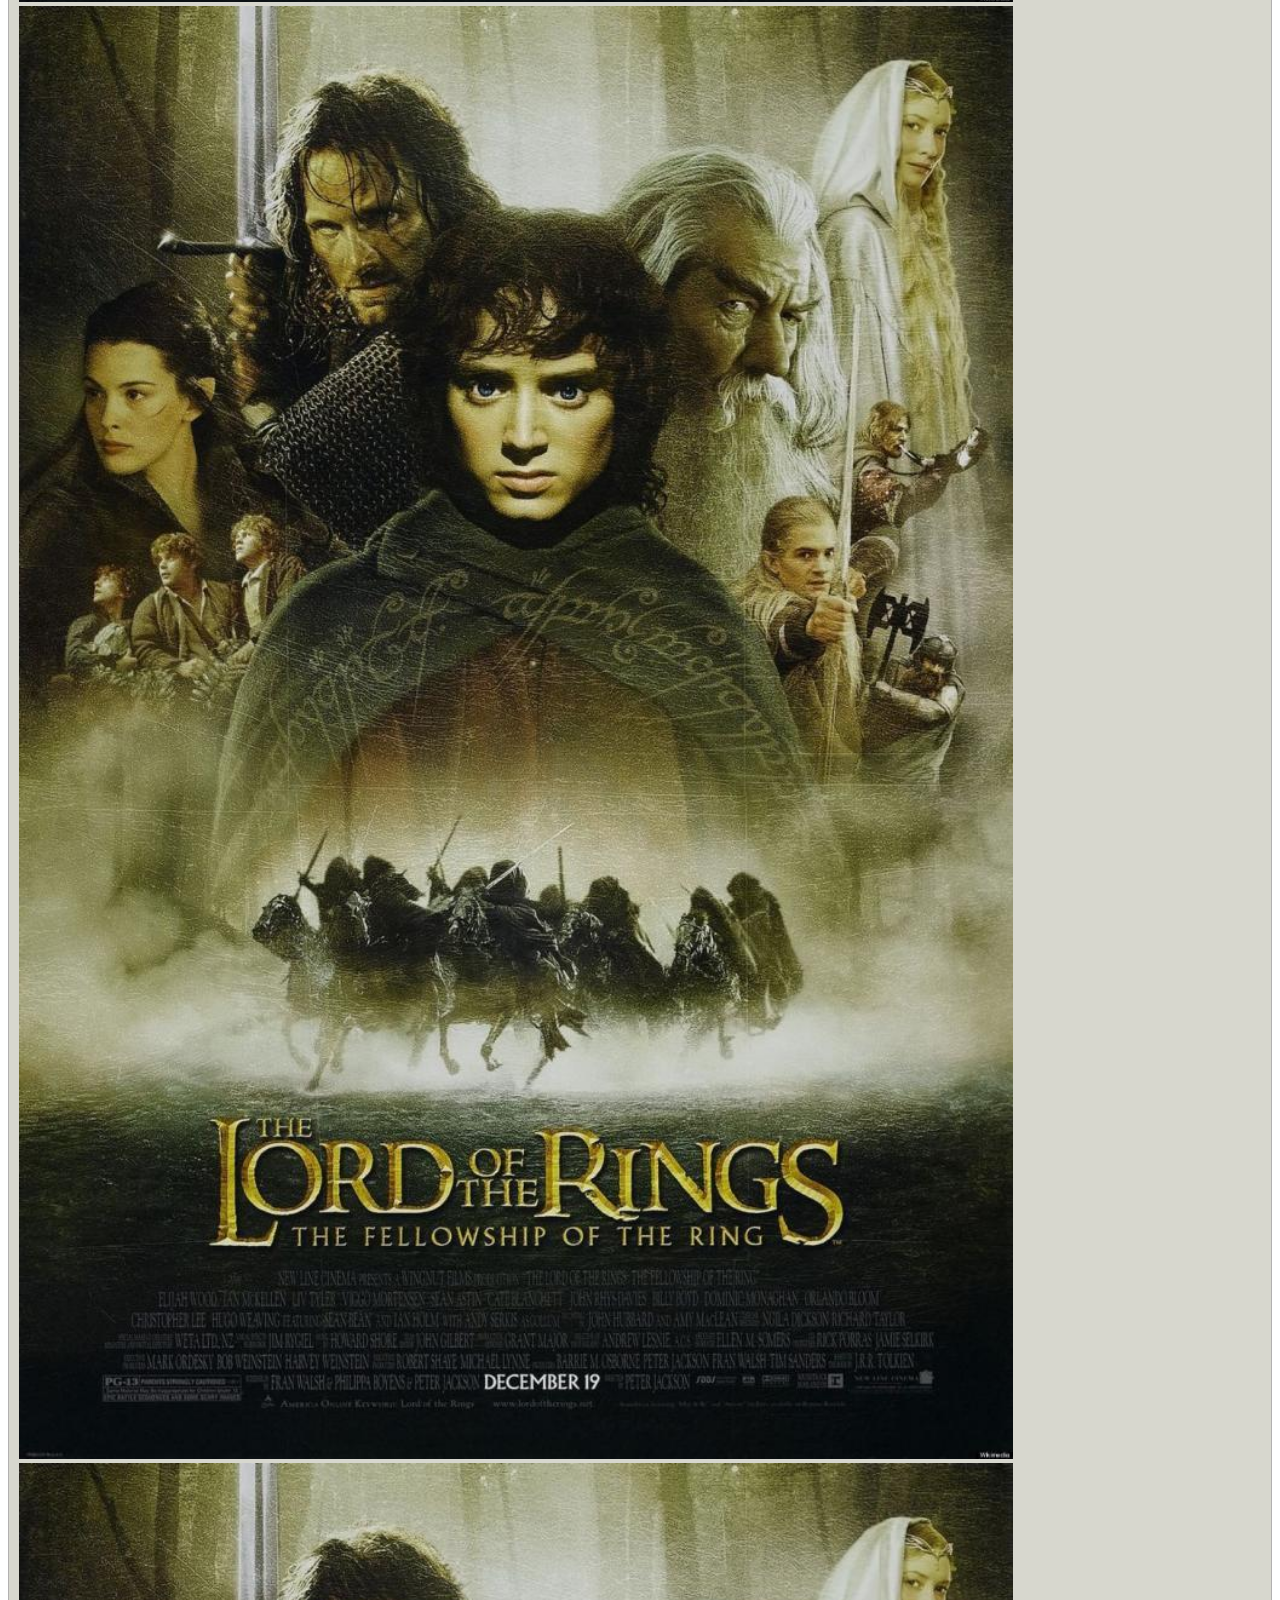
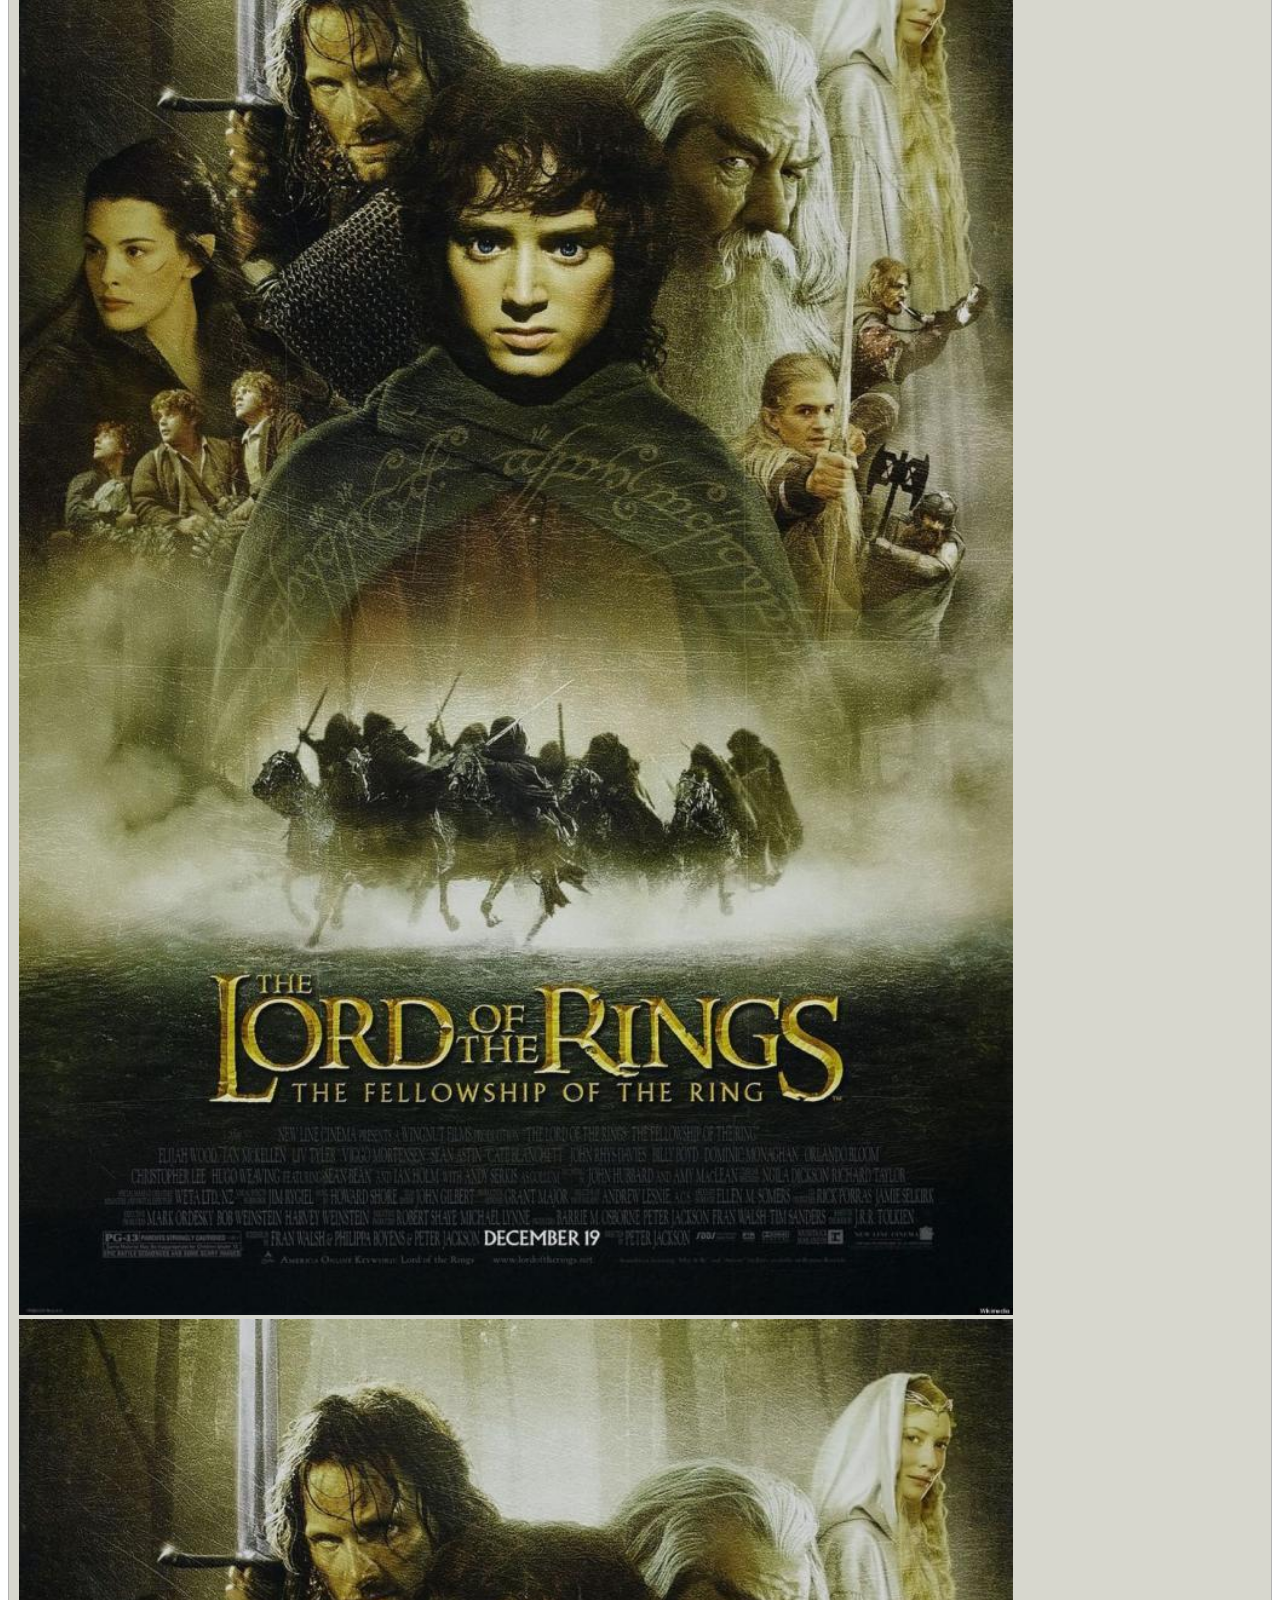
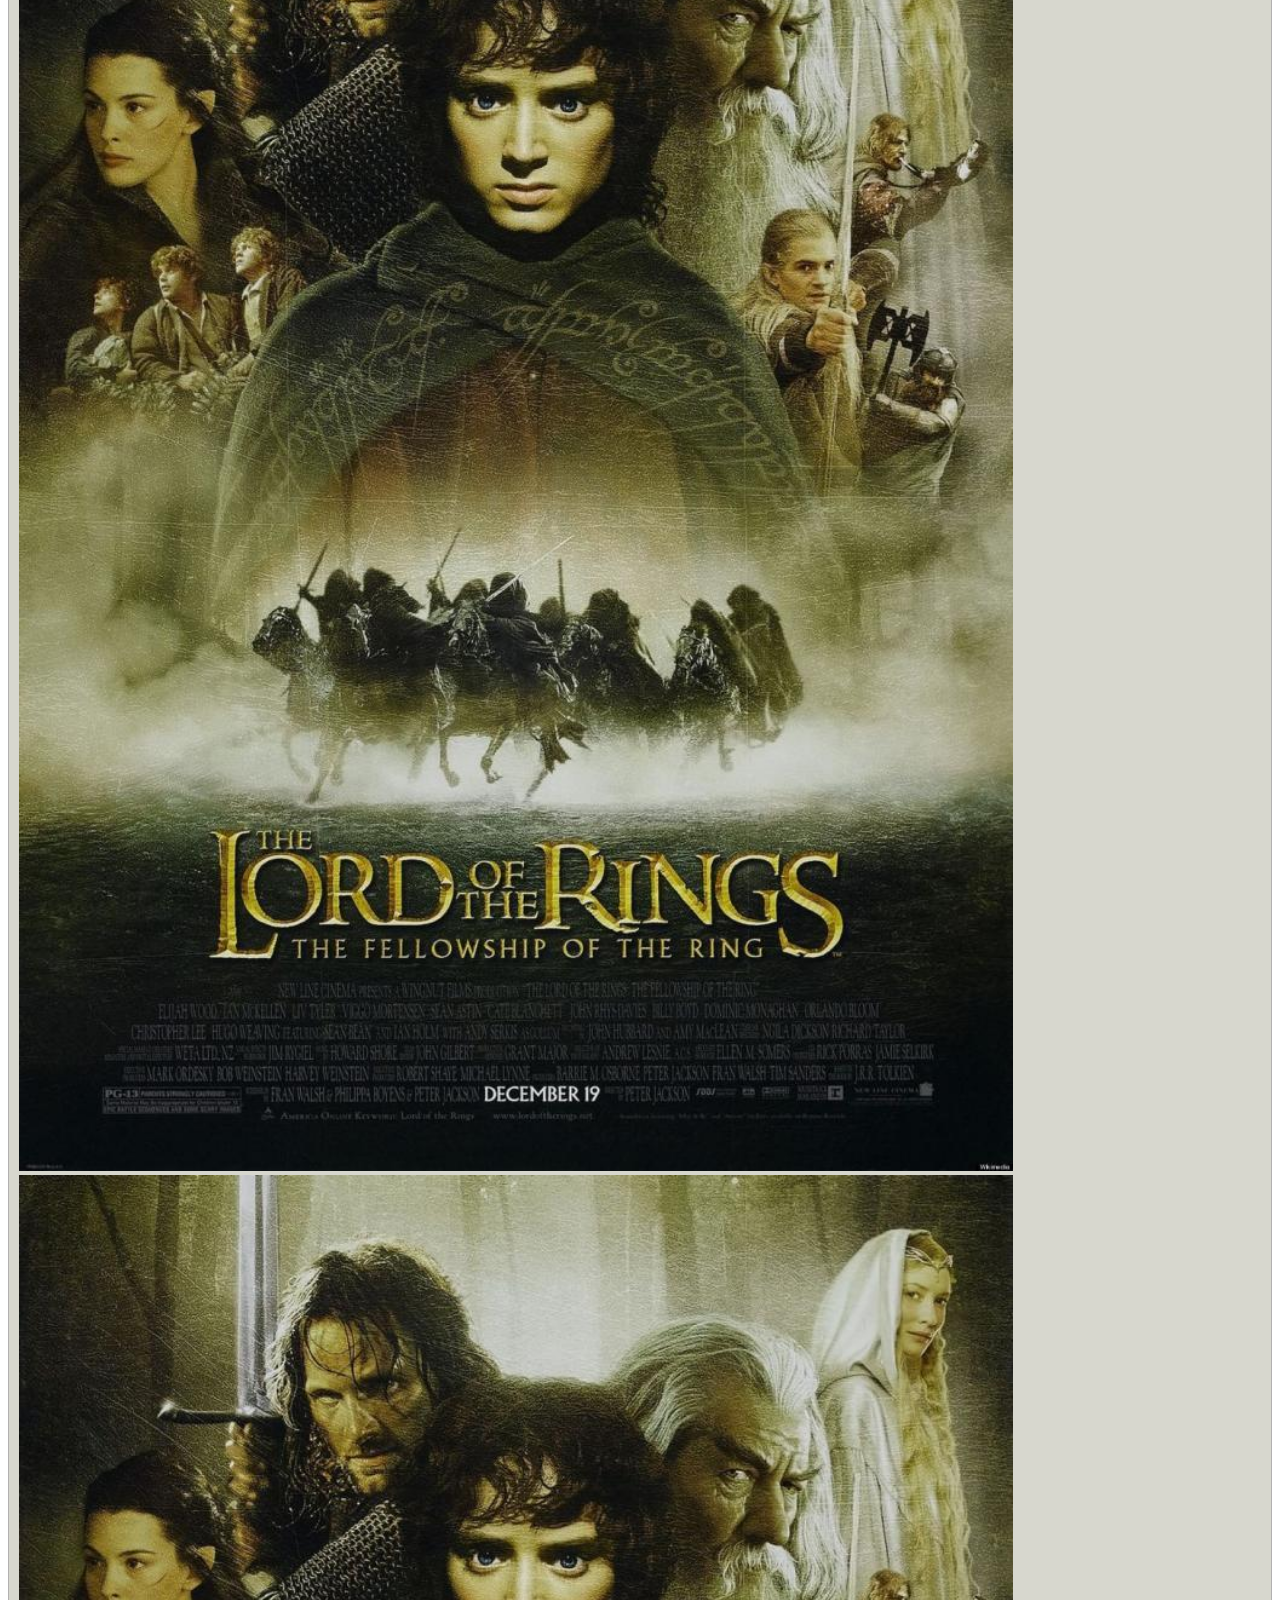
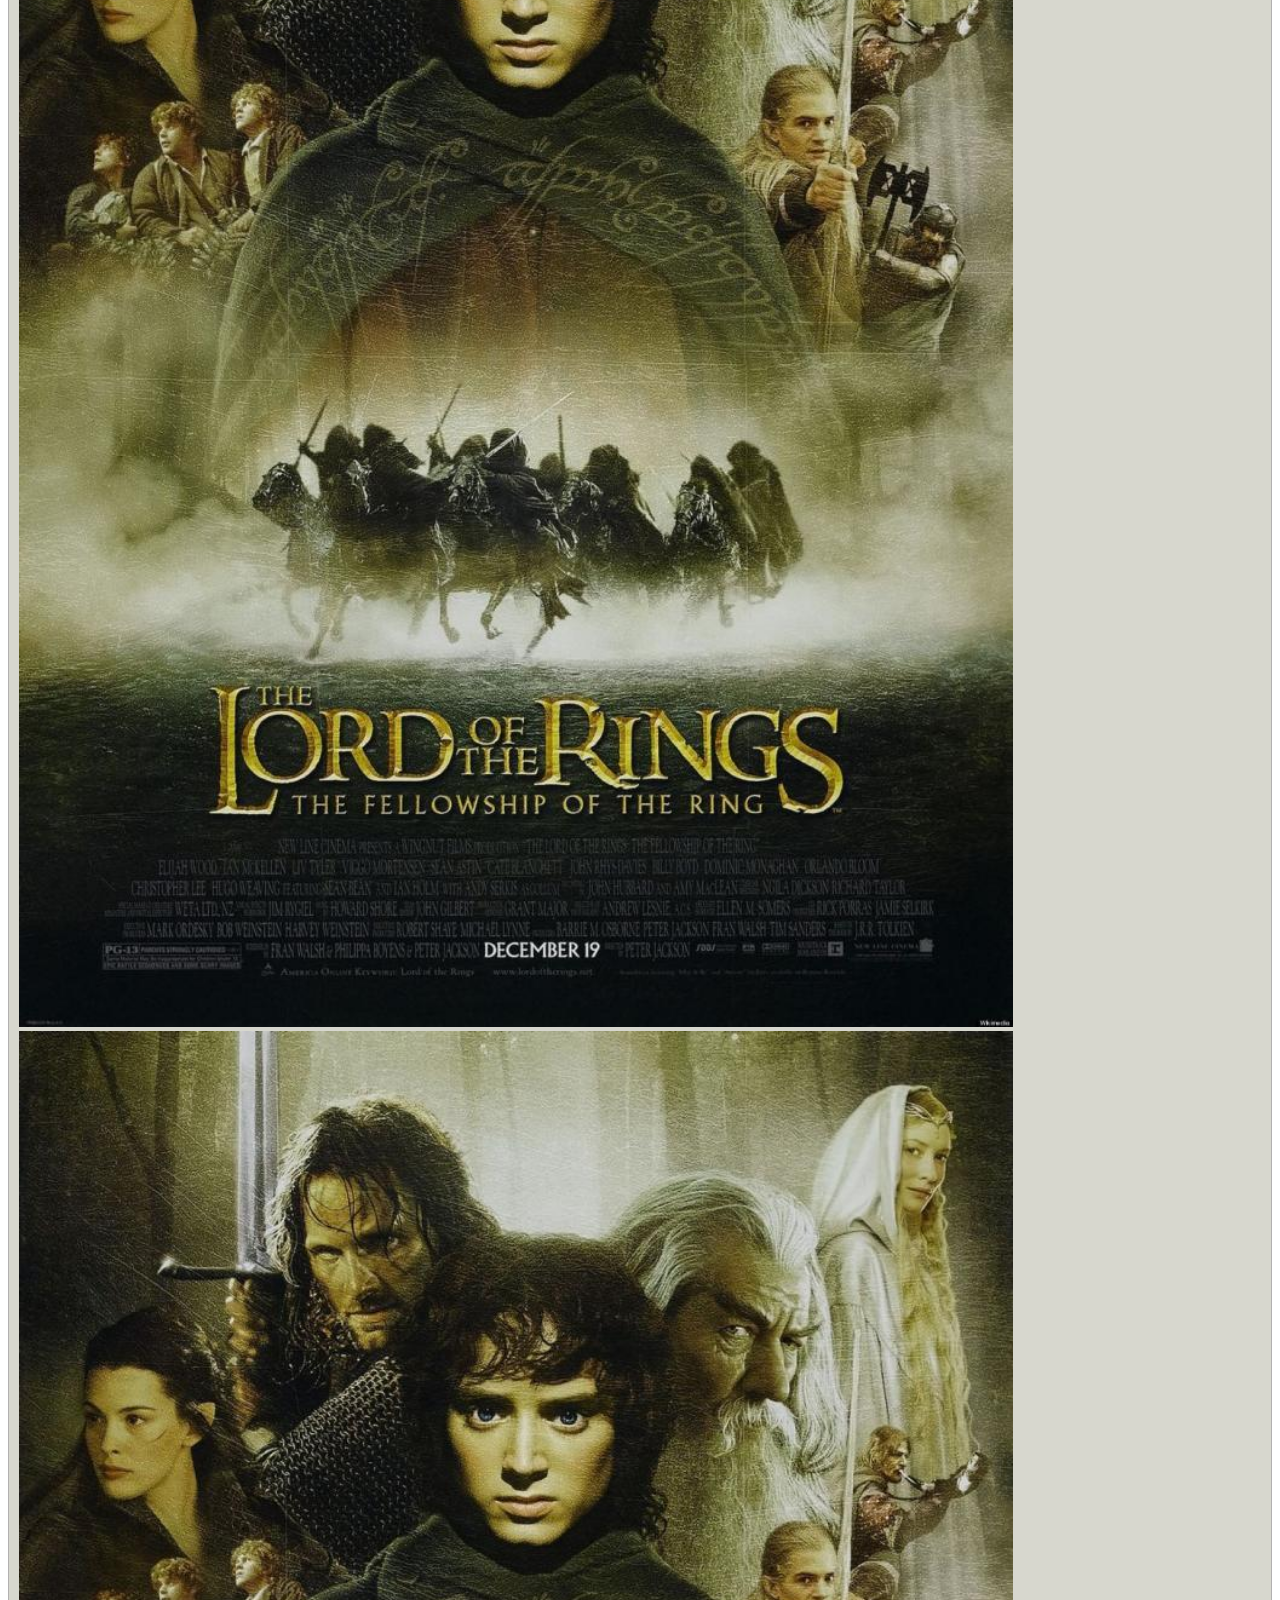
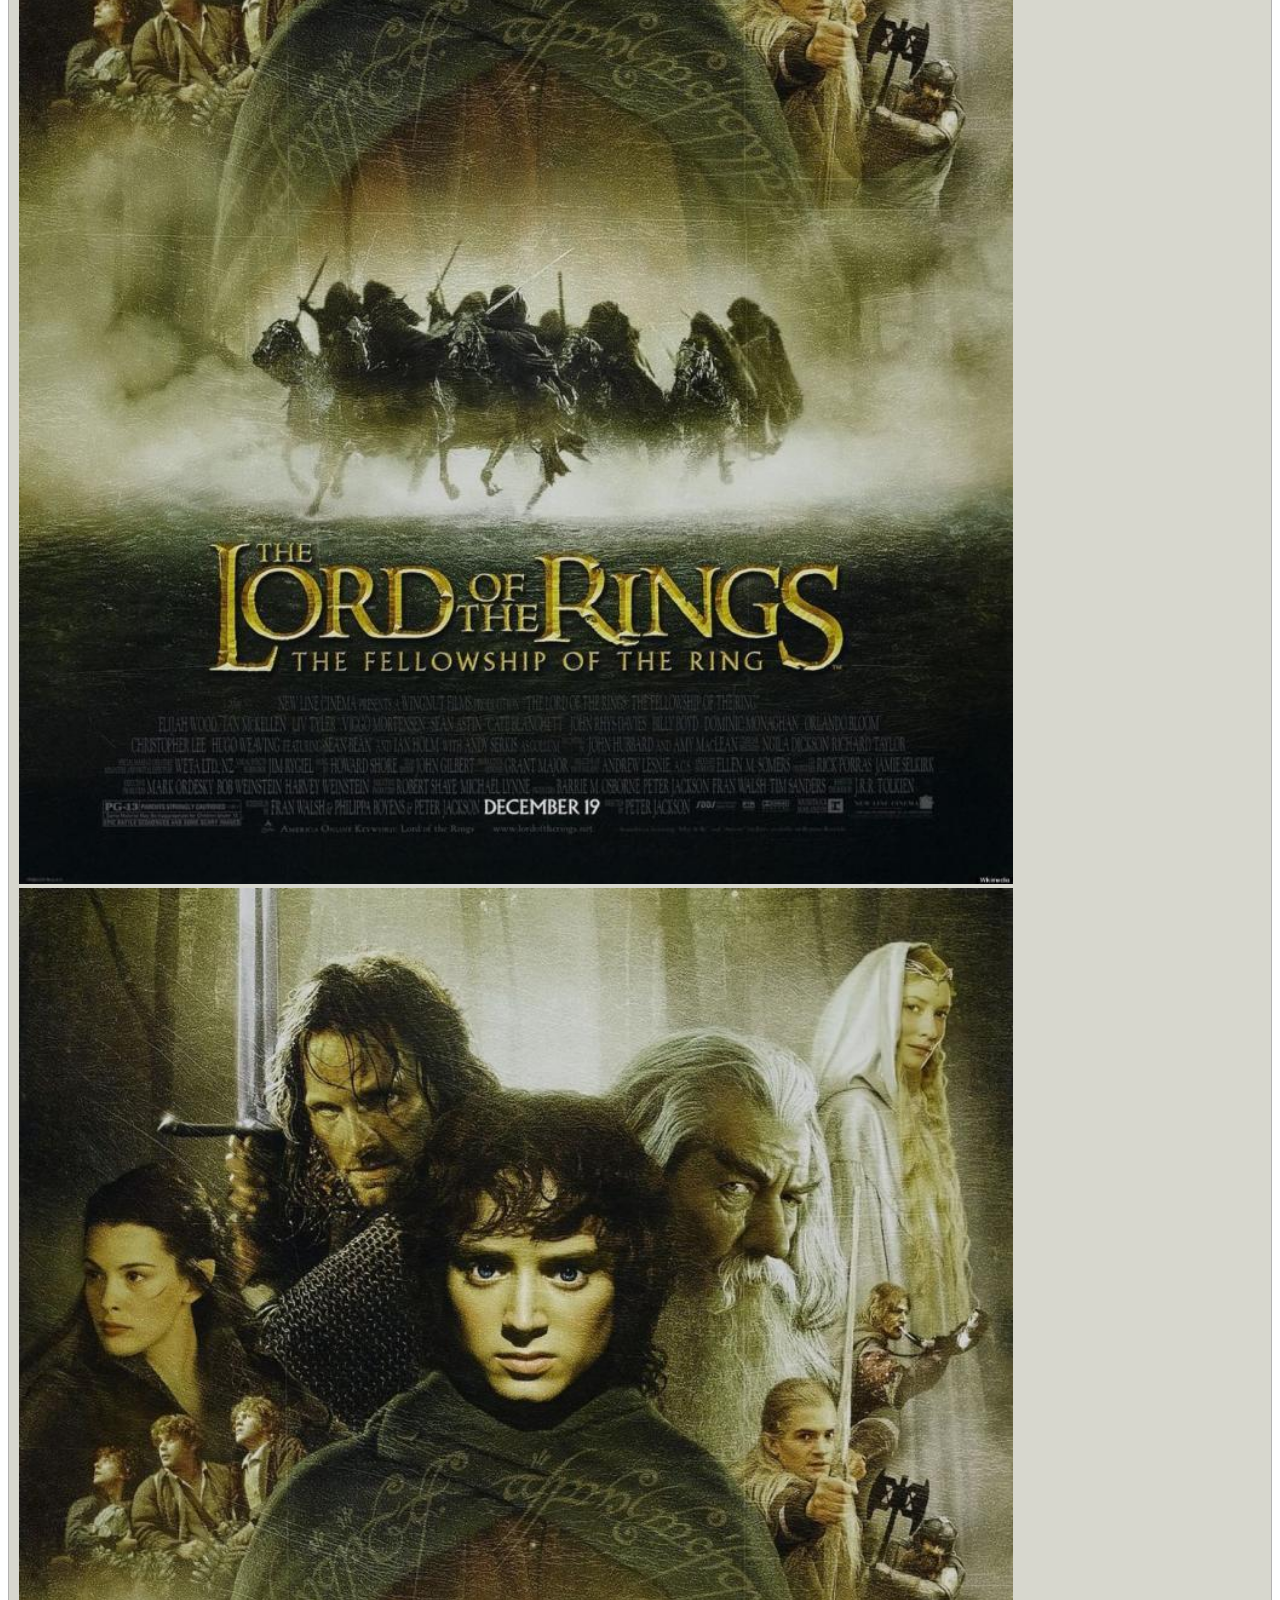
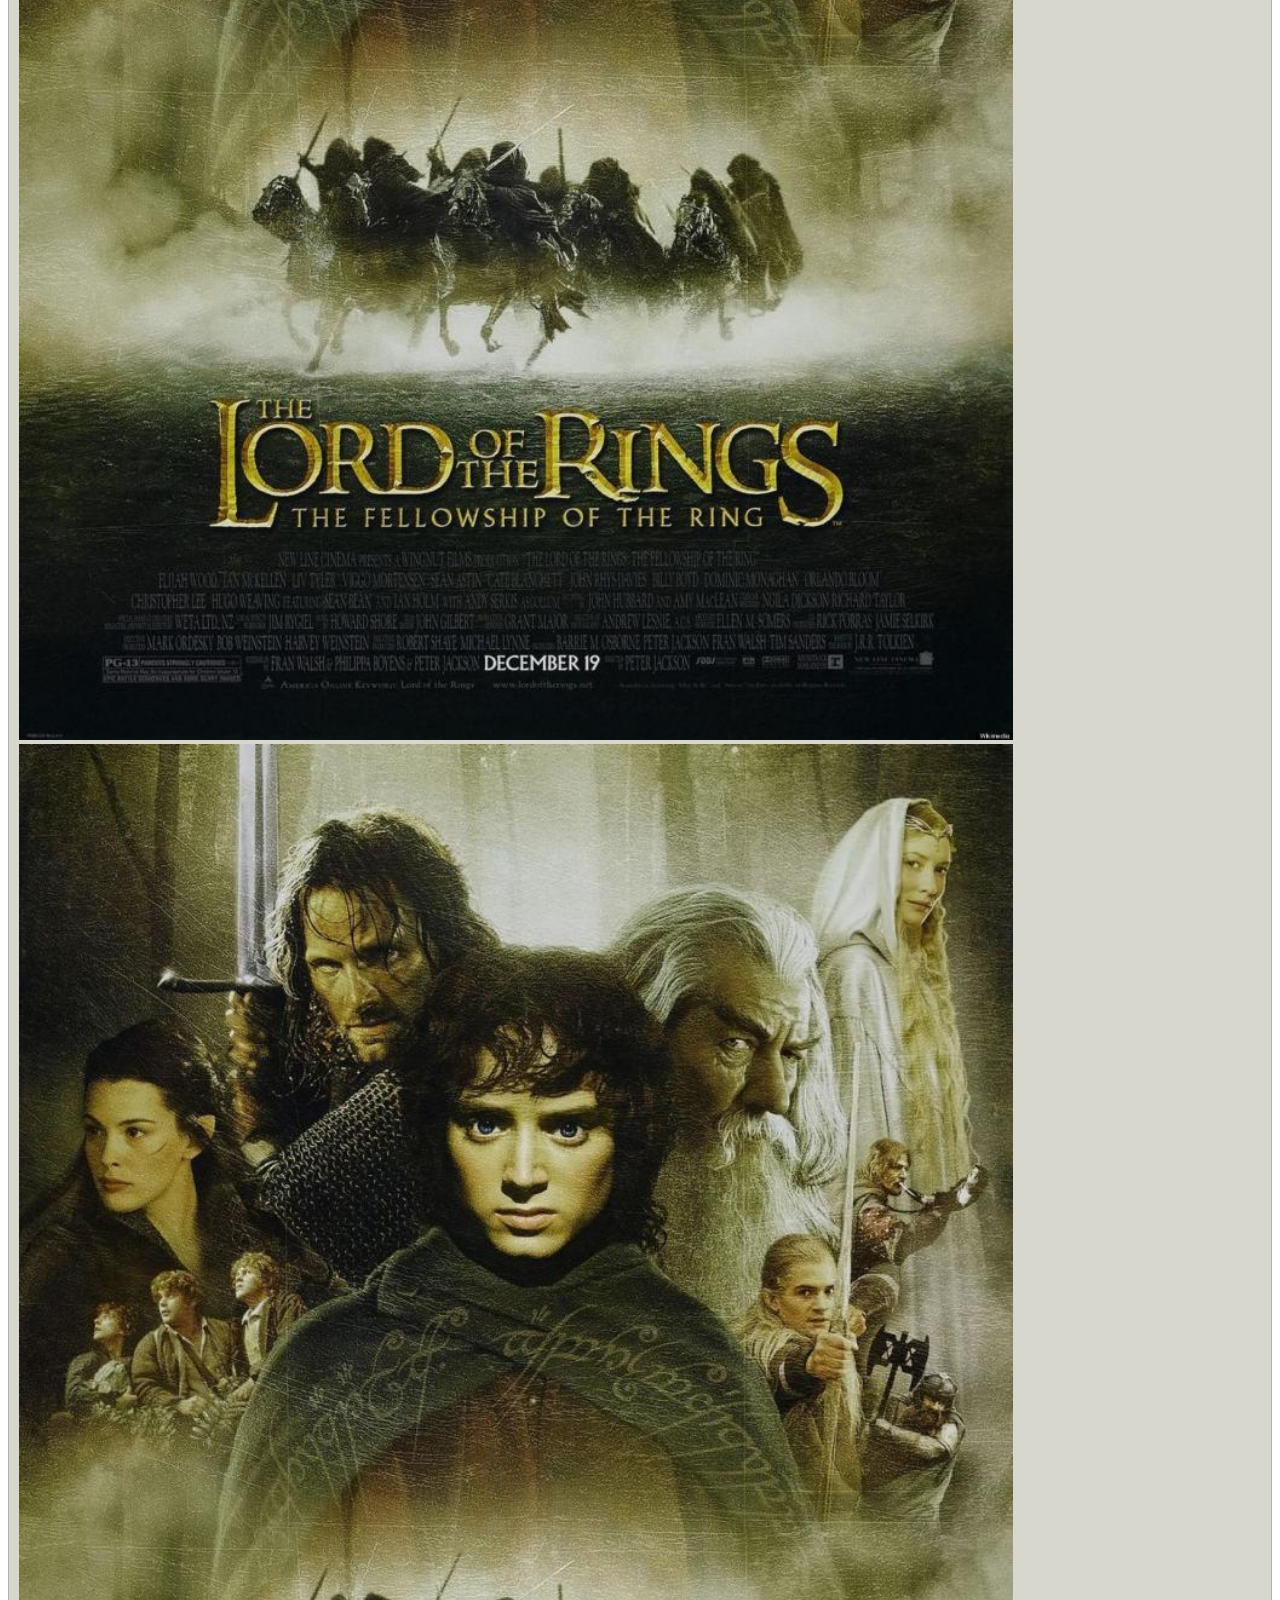
==== commit 99ad8d86: "Add files via upload" ====
--- a/listas.html
+++ b/listas.html
@@ -106,6 +106,8 @@
 					    		<input type="text" name="" class="form-control">
 					    	</div>
 						</div>
+						<!--APLICAR FILTROS-->
+						<button class="custom-btn mt-2" id="apply-filters-modal">Aplicar filtros</button>
 					</div>
 					<!---->
 			      </div>
@@ -375,12 +377,22 @@
 					    		<input type="text" name="" class="form-control">
 					    	</div>
 						</div>
+						<!--APLICAR FILTROS-->
+						<button class="custom-btn mt-2" id="apply-filters">Aplicar filtros</button>
 					</div>
 
 				</div>
 			</div>
 
 		<!--Final del contenedor-->
+		</div>
+
+		<!--LOADING SCREEN-->
+		<div class="text-center" id="loading-screen">
+			<div class="progress" id="spinner">
+			  <div class="progress-bar progress-bar-striped progress-bar-animated bg-warning" id="progress-bar" role="progressbar" aria-valuenow="75" aria-valuemin="0" aria-valuemax="100"></div>
+			</div>
+			<span class="text-white">Aplicando filtros...</span>
 		</div>
 
 		<!--footer-->
--- a/css/styles.css
+++ b/css/styles.css
@@ -370,3 +370,35 @@
 	height: 25px;
 	font-size: 10px;
 }
+/*******************************************************/
+
+
+/****************ALERTS // OTROS*****************************/
+#fav-alert {
+	display:none;
+	z-index: 10;
+	position: absolute;
+	width: 200px;
+}
+
+#loading-screen {
+	display: none;
+	position: fixed;
+	z-index: 2000;
+	top: 0;
+	background: rgba(0, 0, 0, 0.5);
+	width: 100vw;
+	height: 100vh;
+}
+
+#spinner {
+	margin: auto;
+	margin-top: 45vh;
+	width: 200px;
+	background-color: transparent;
+}
+
+#progress-bar {
+	width: 1%;
+	transition: width 2s;
+}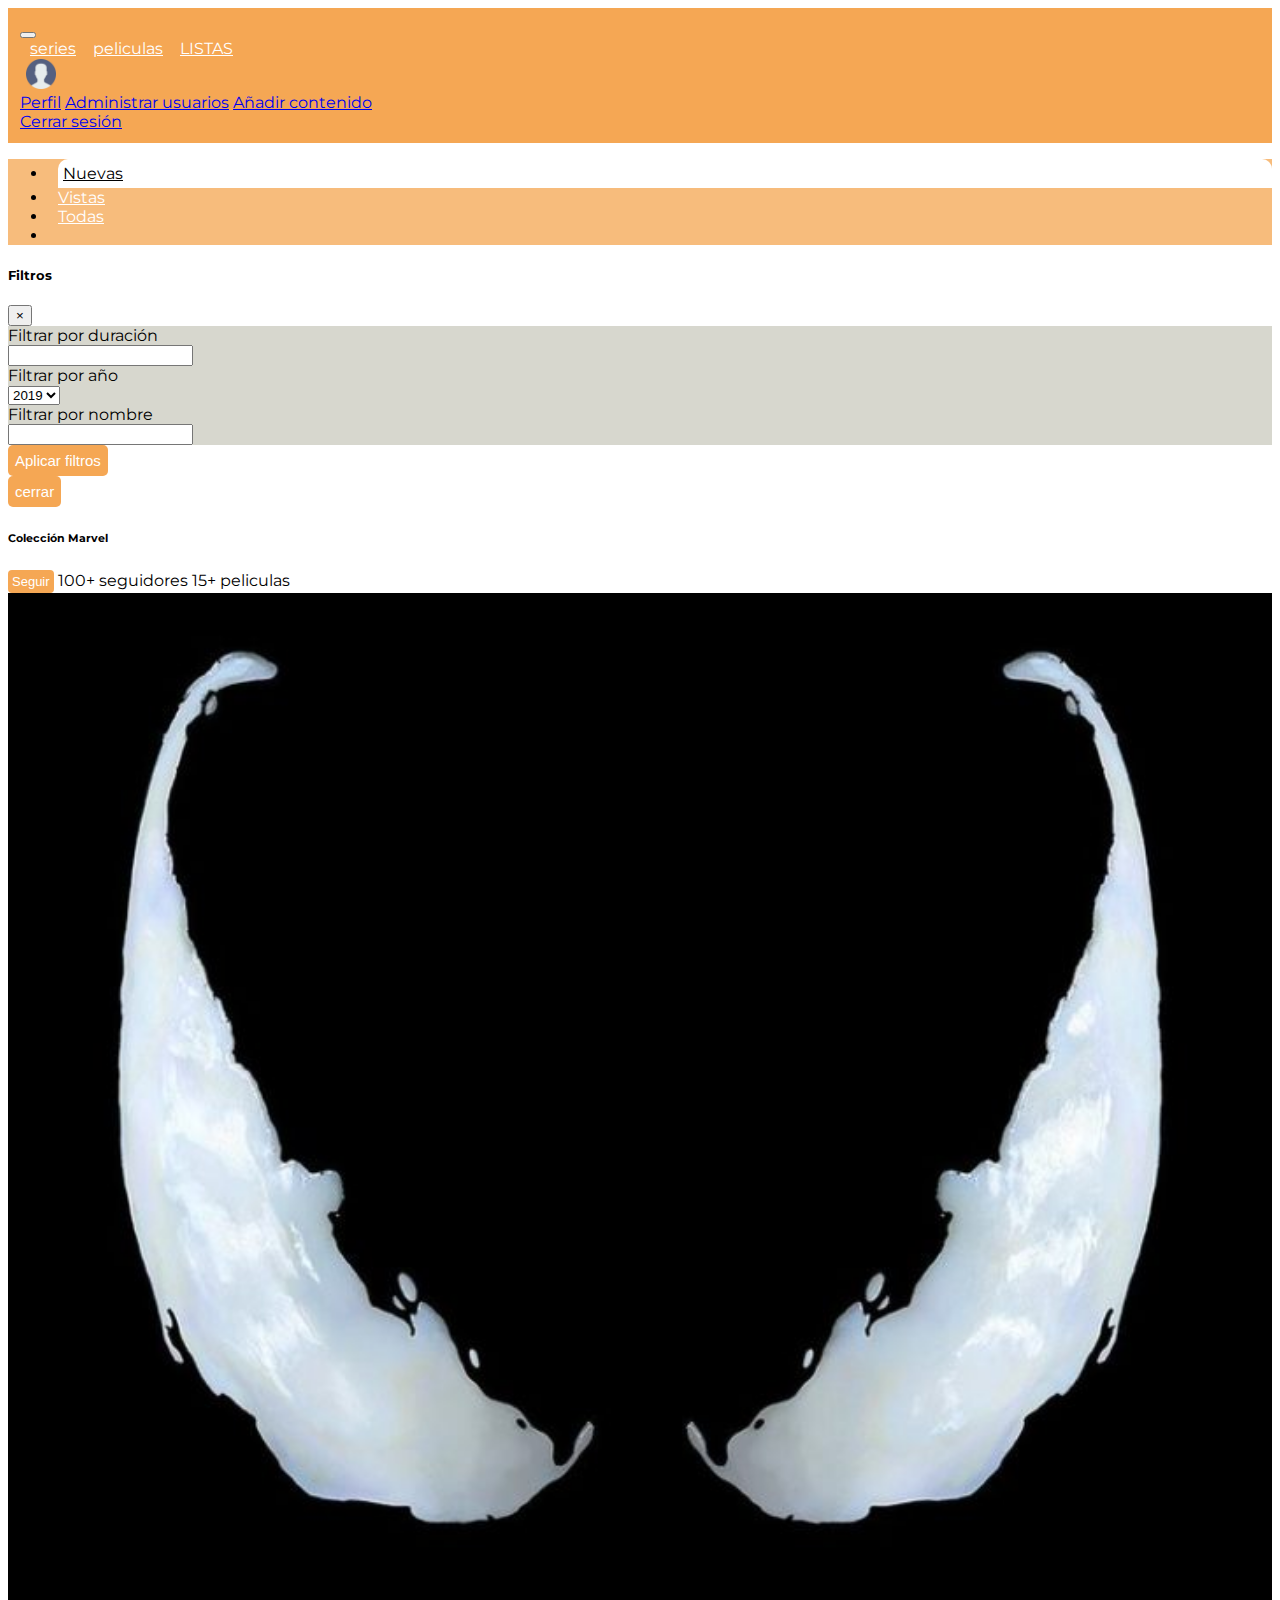
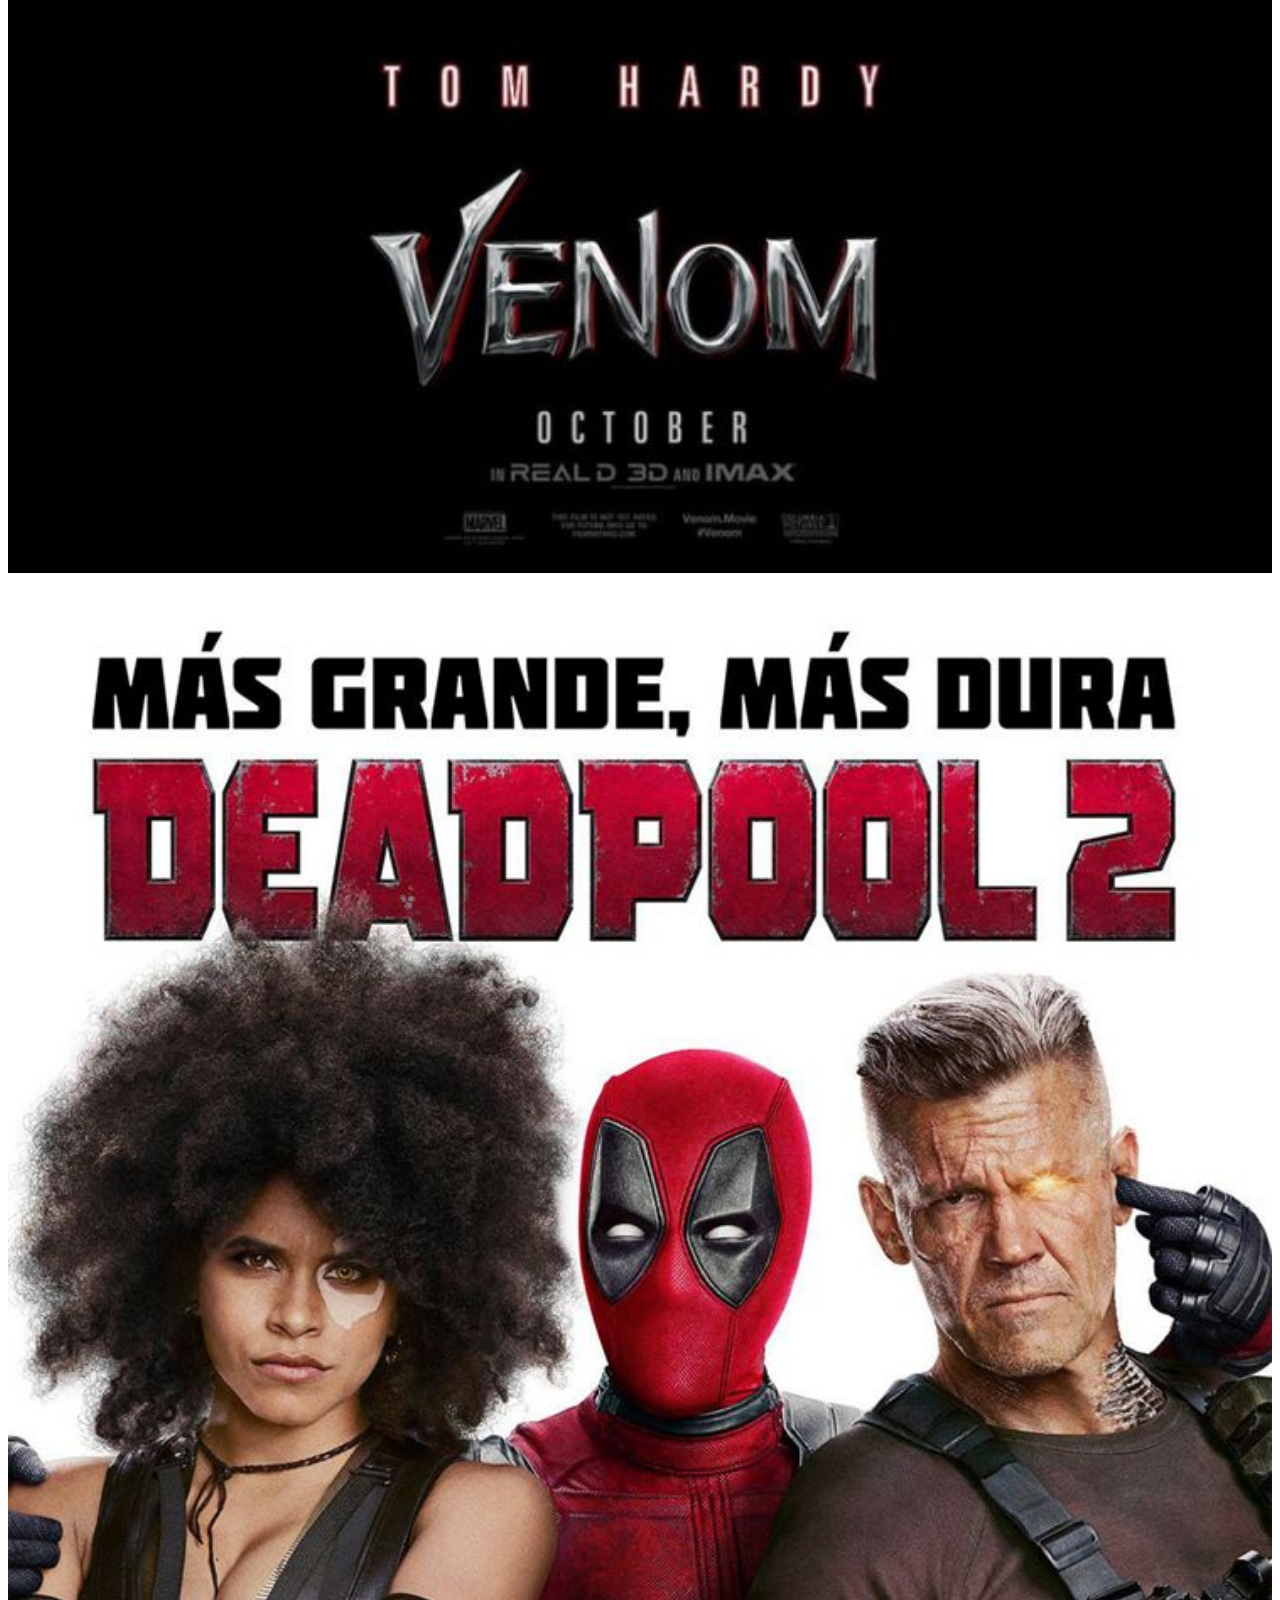
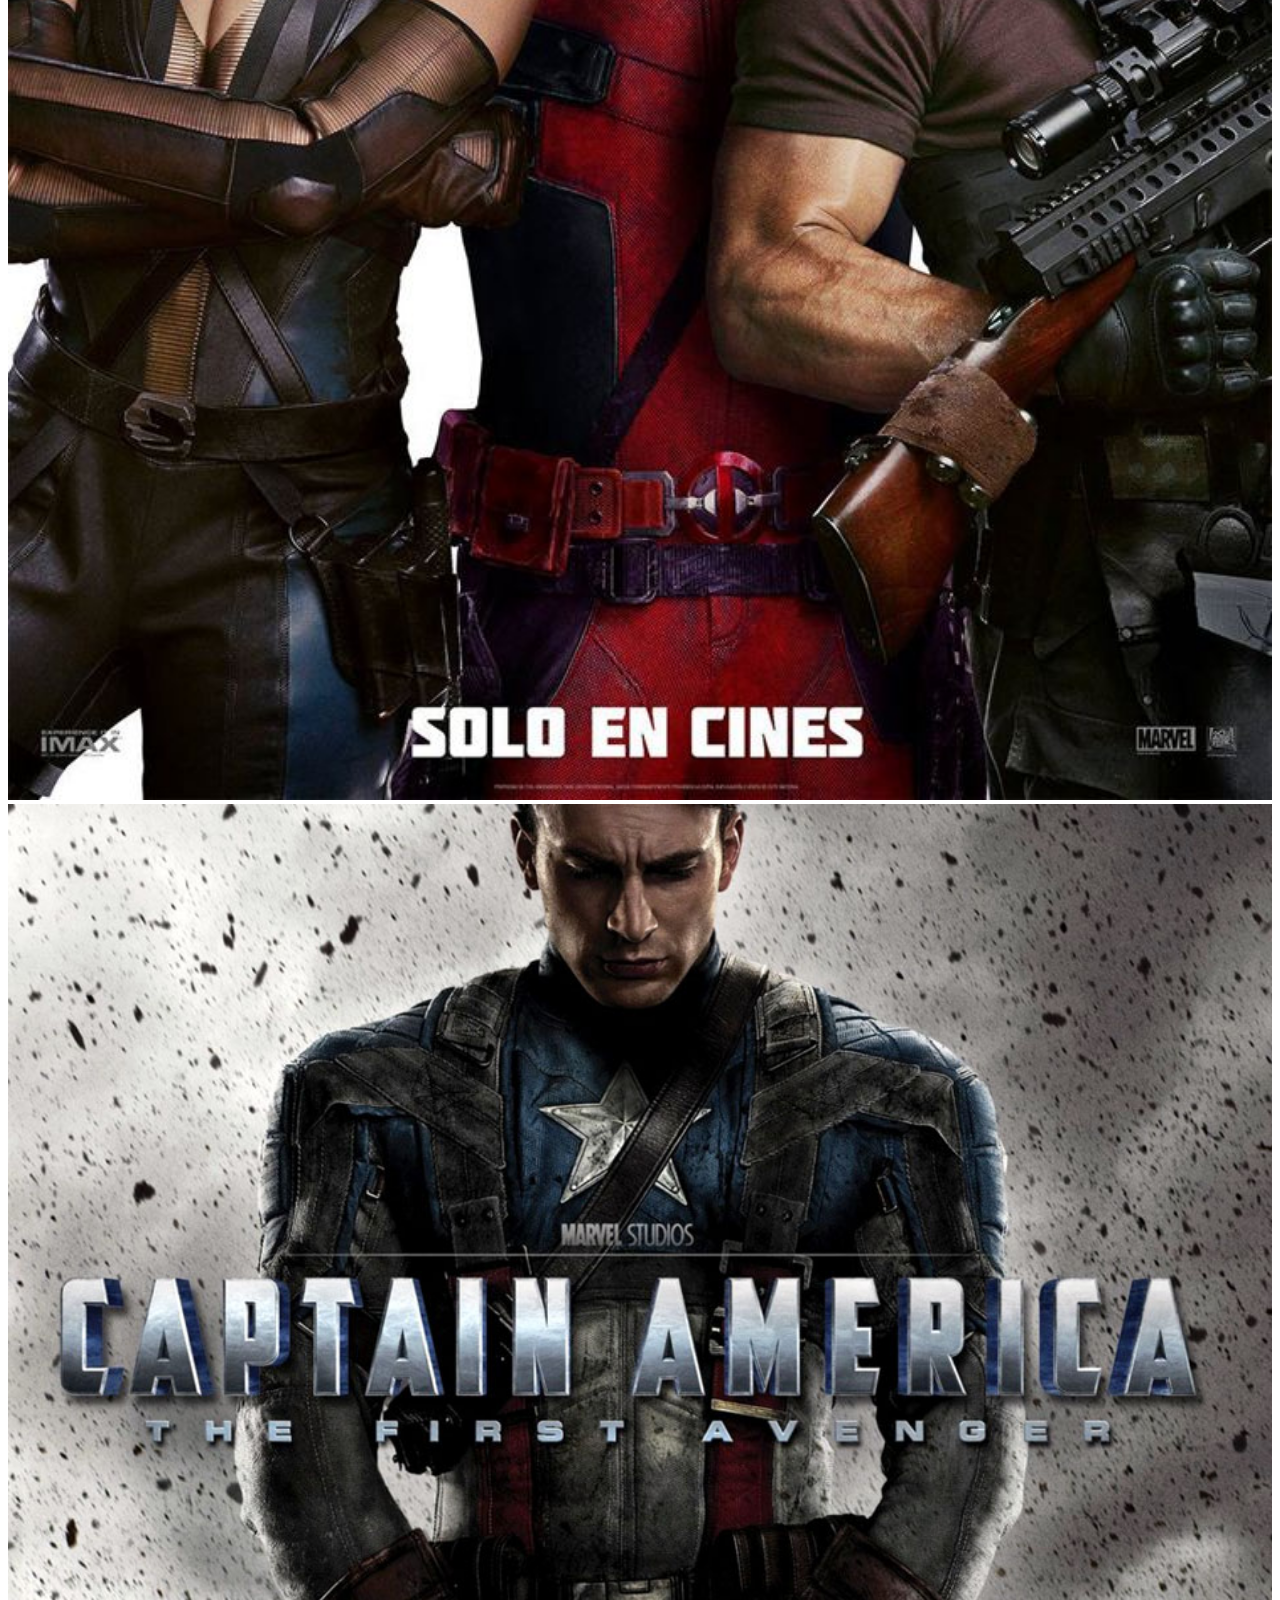
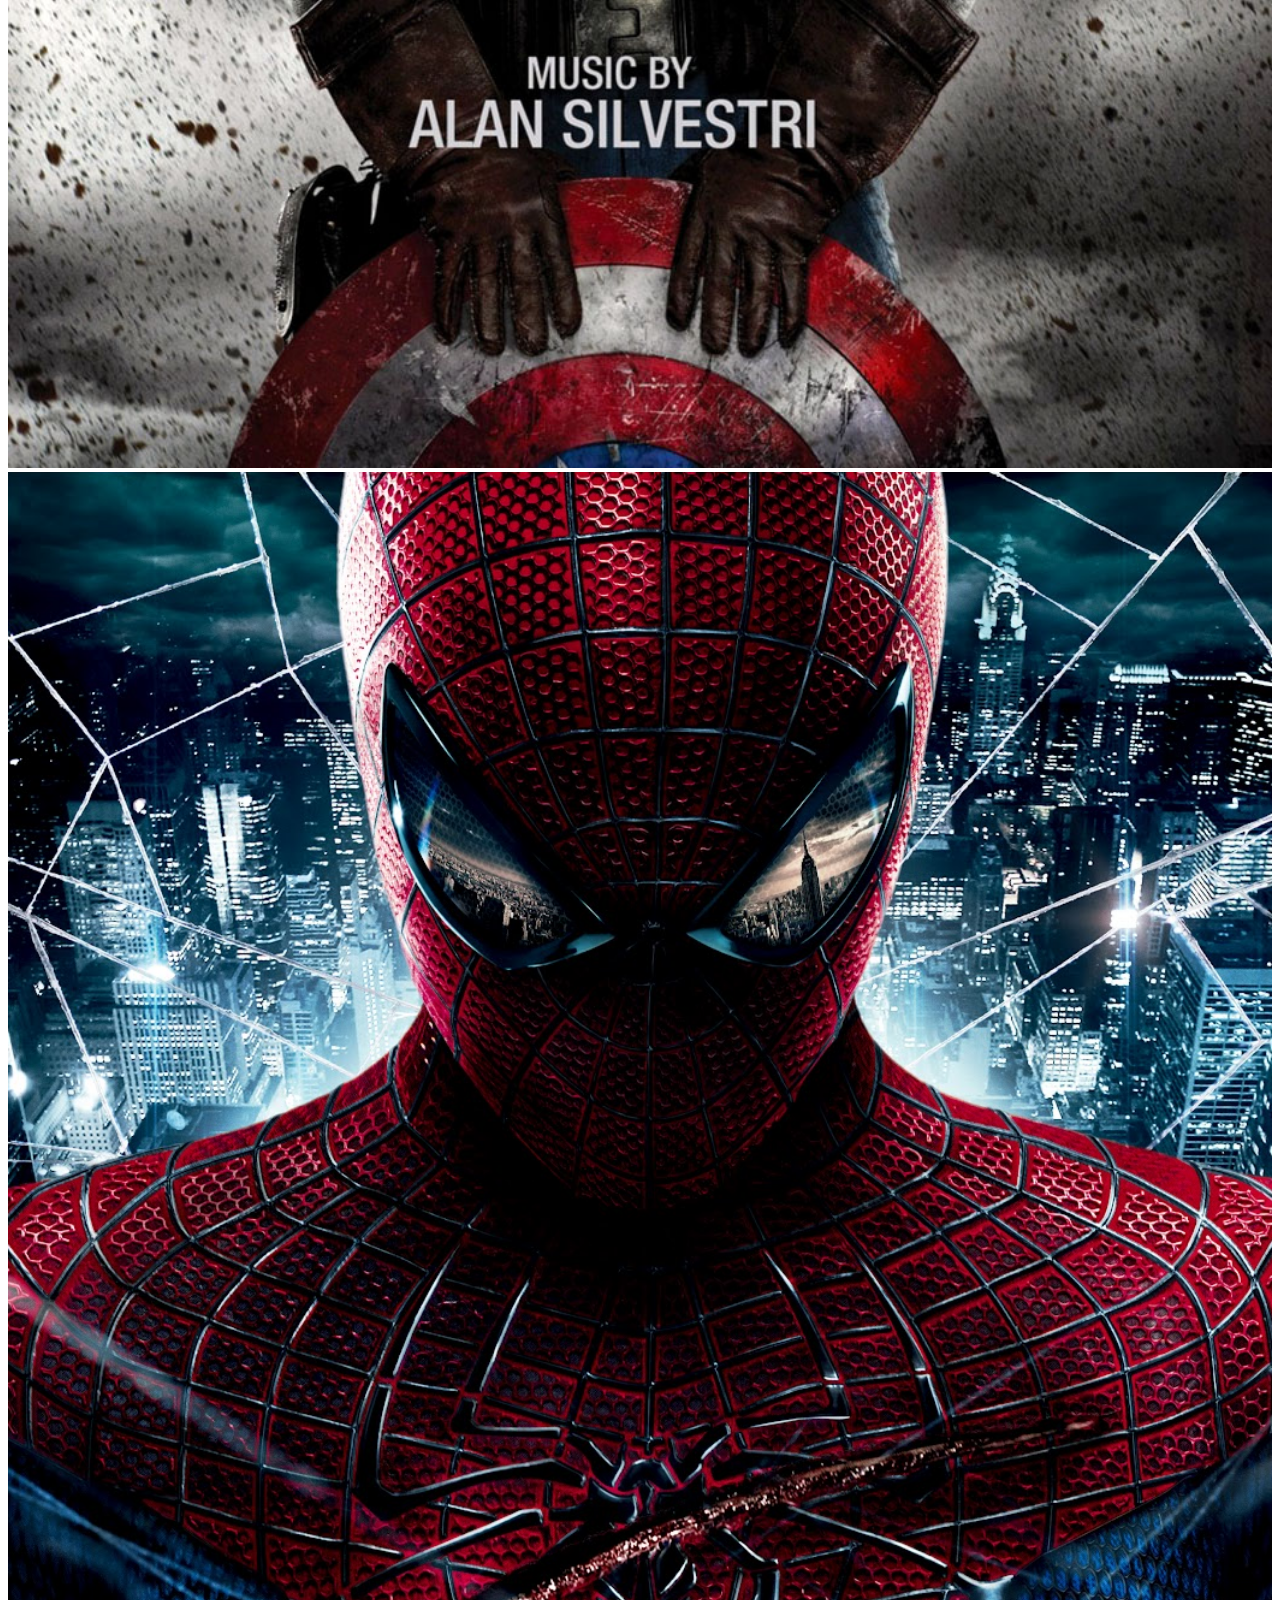
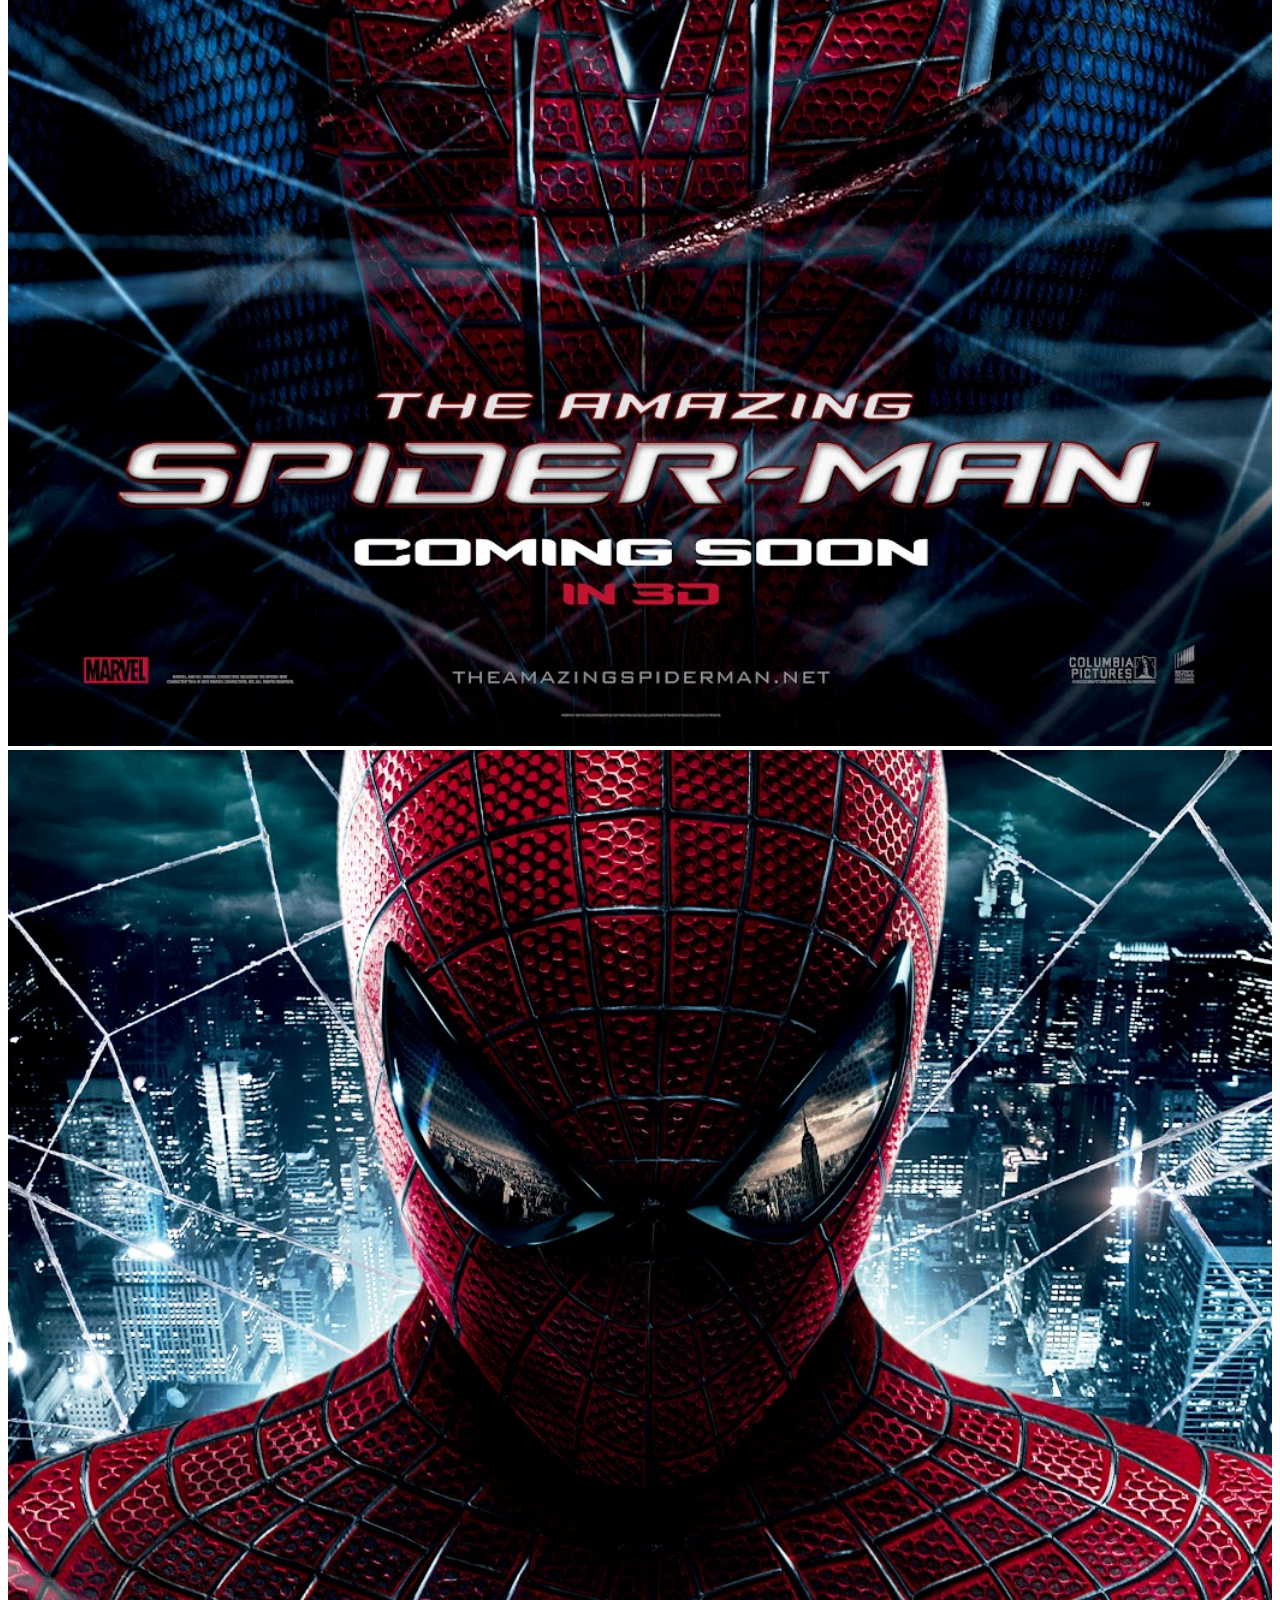
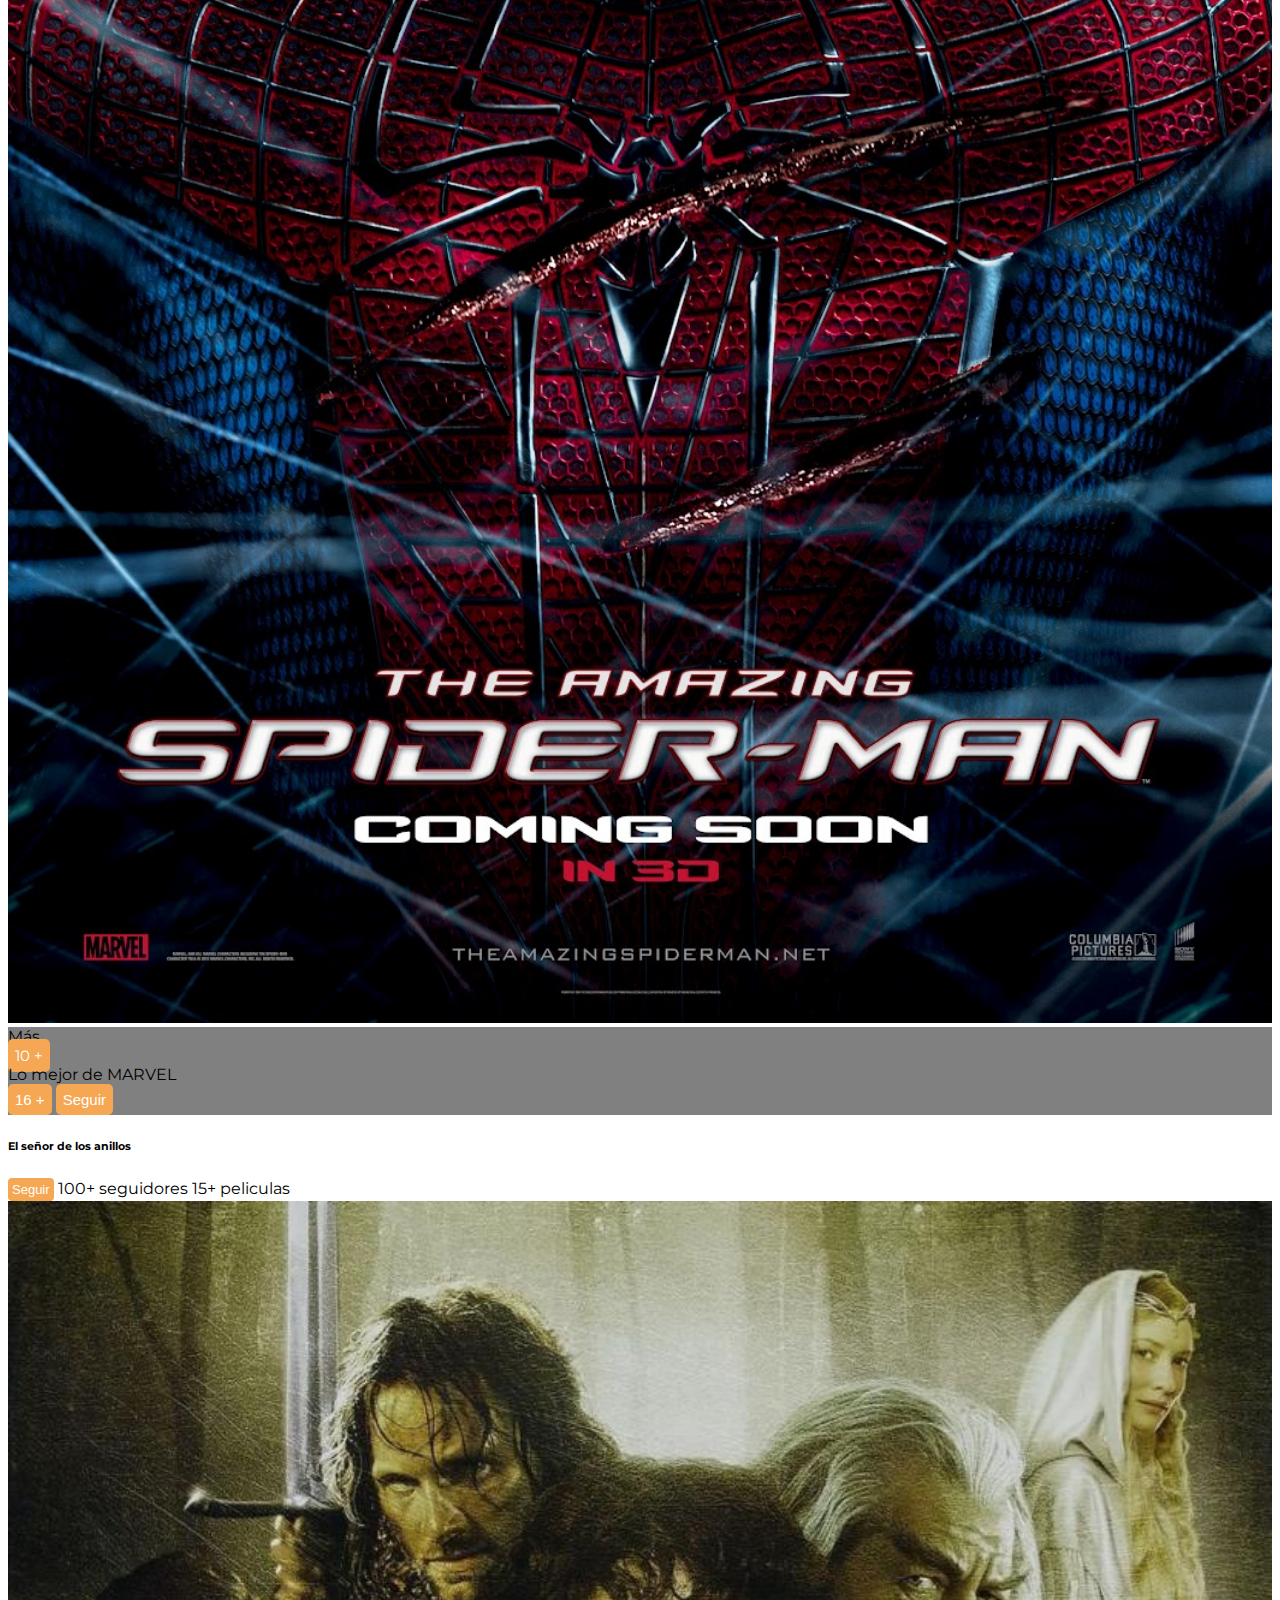
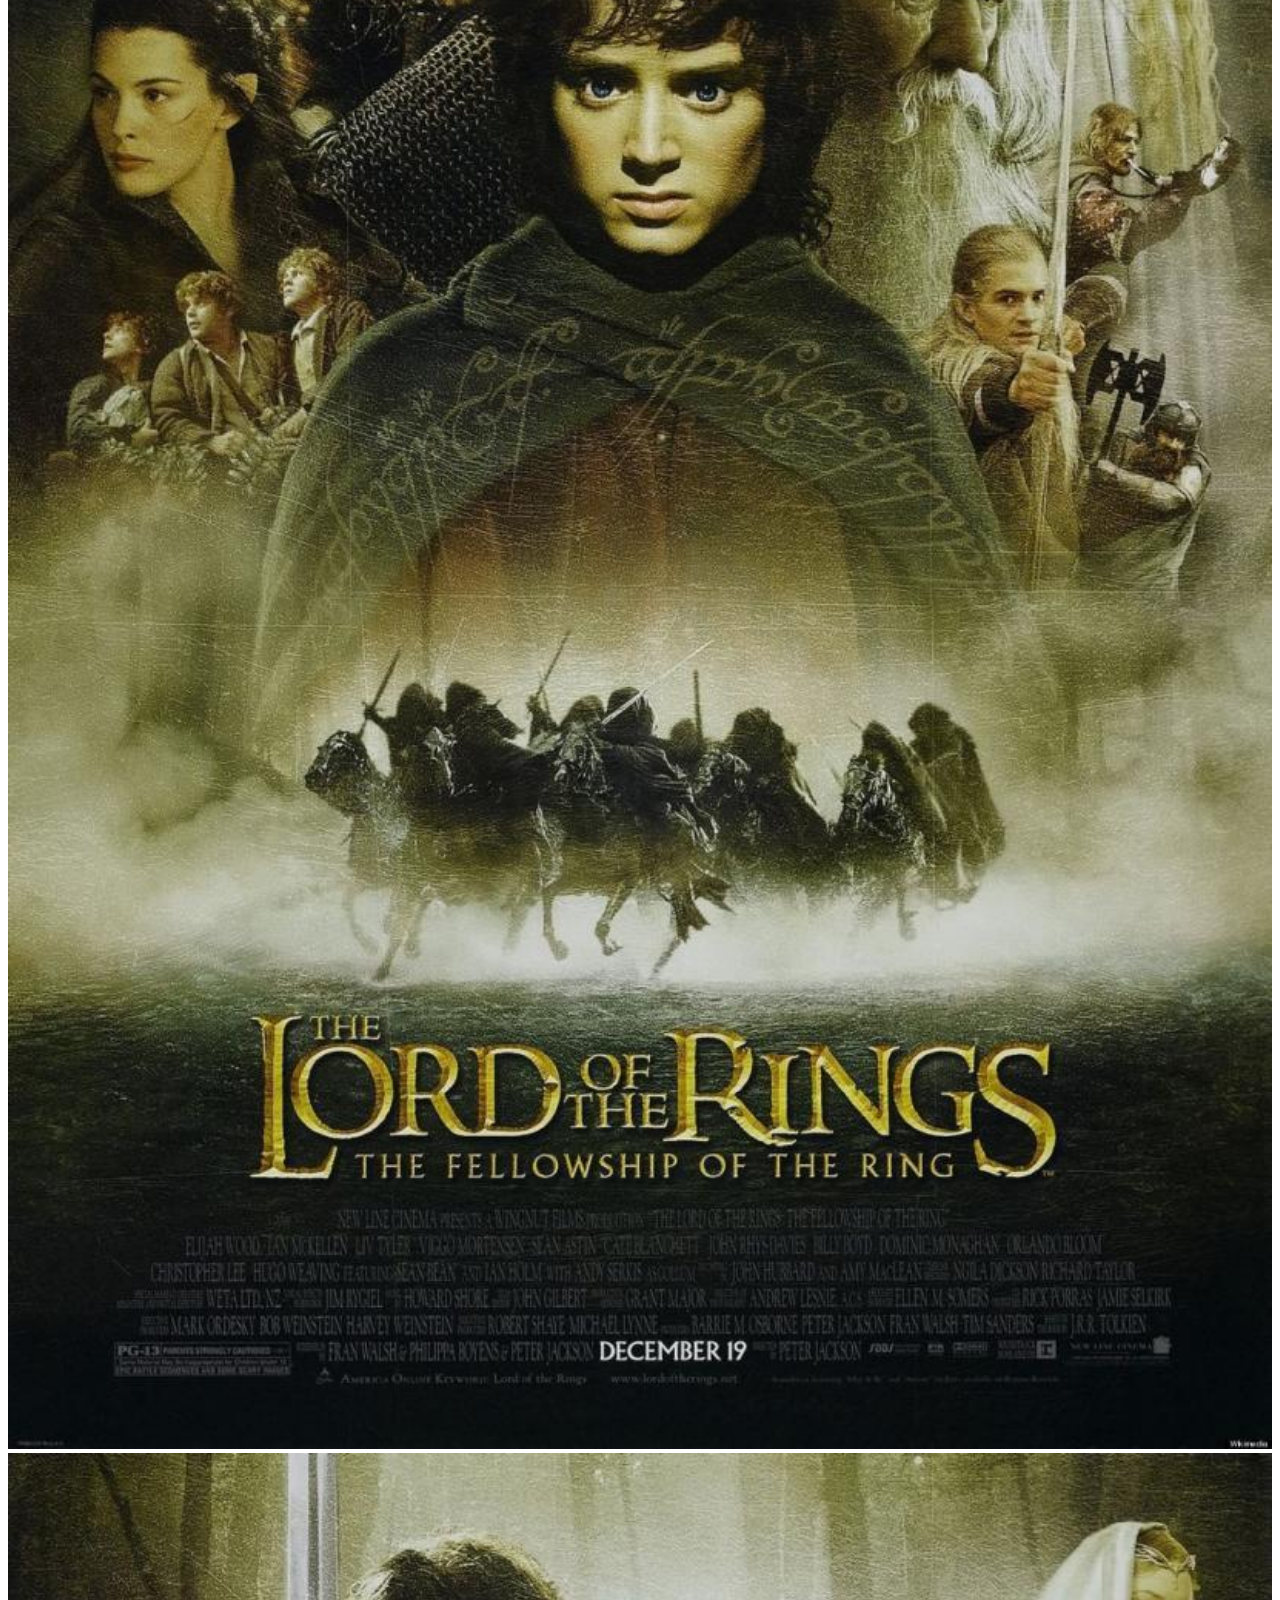
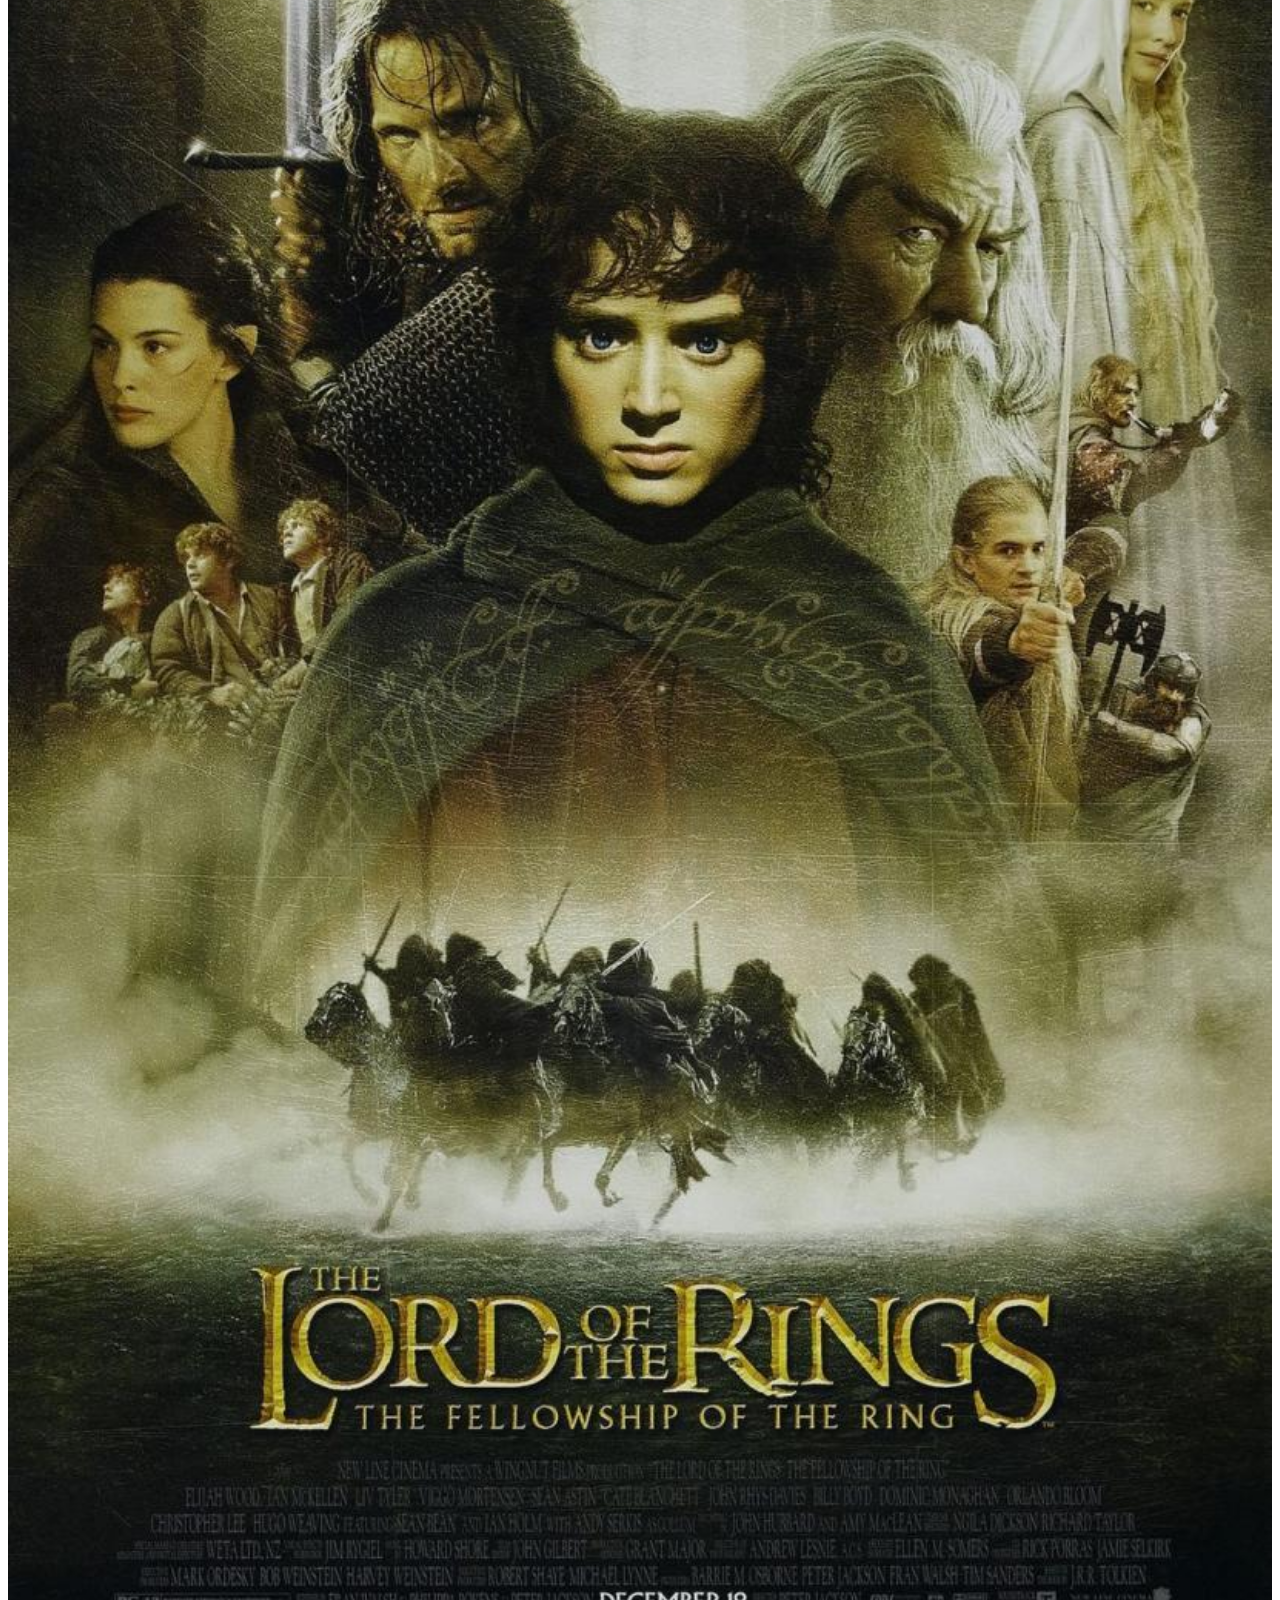
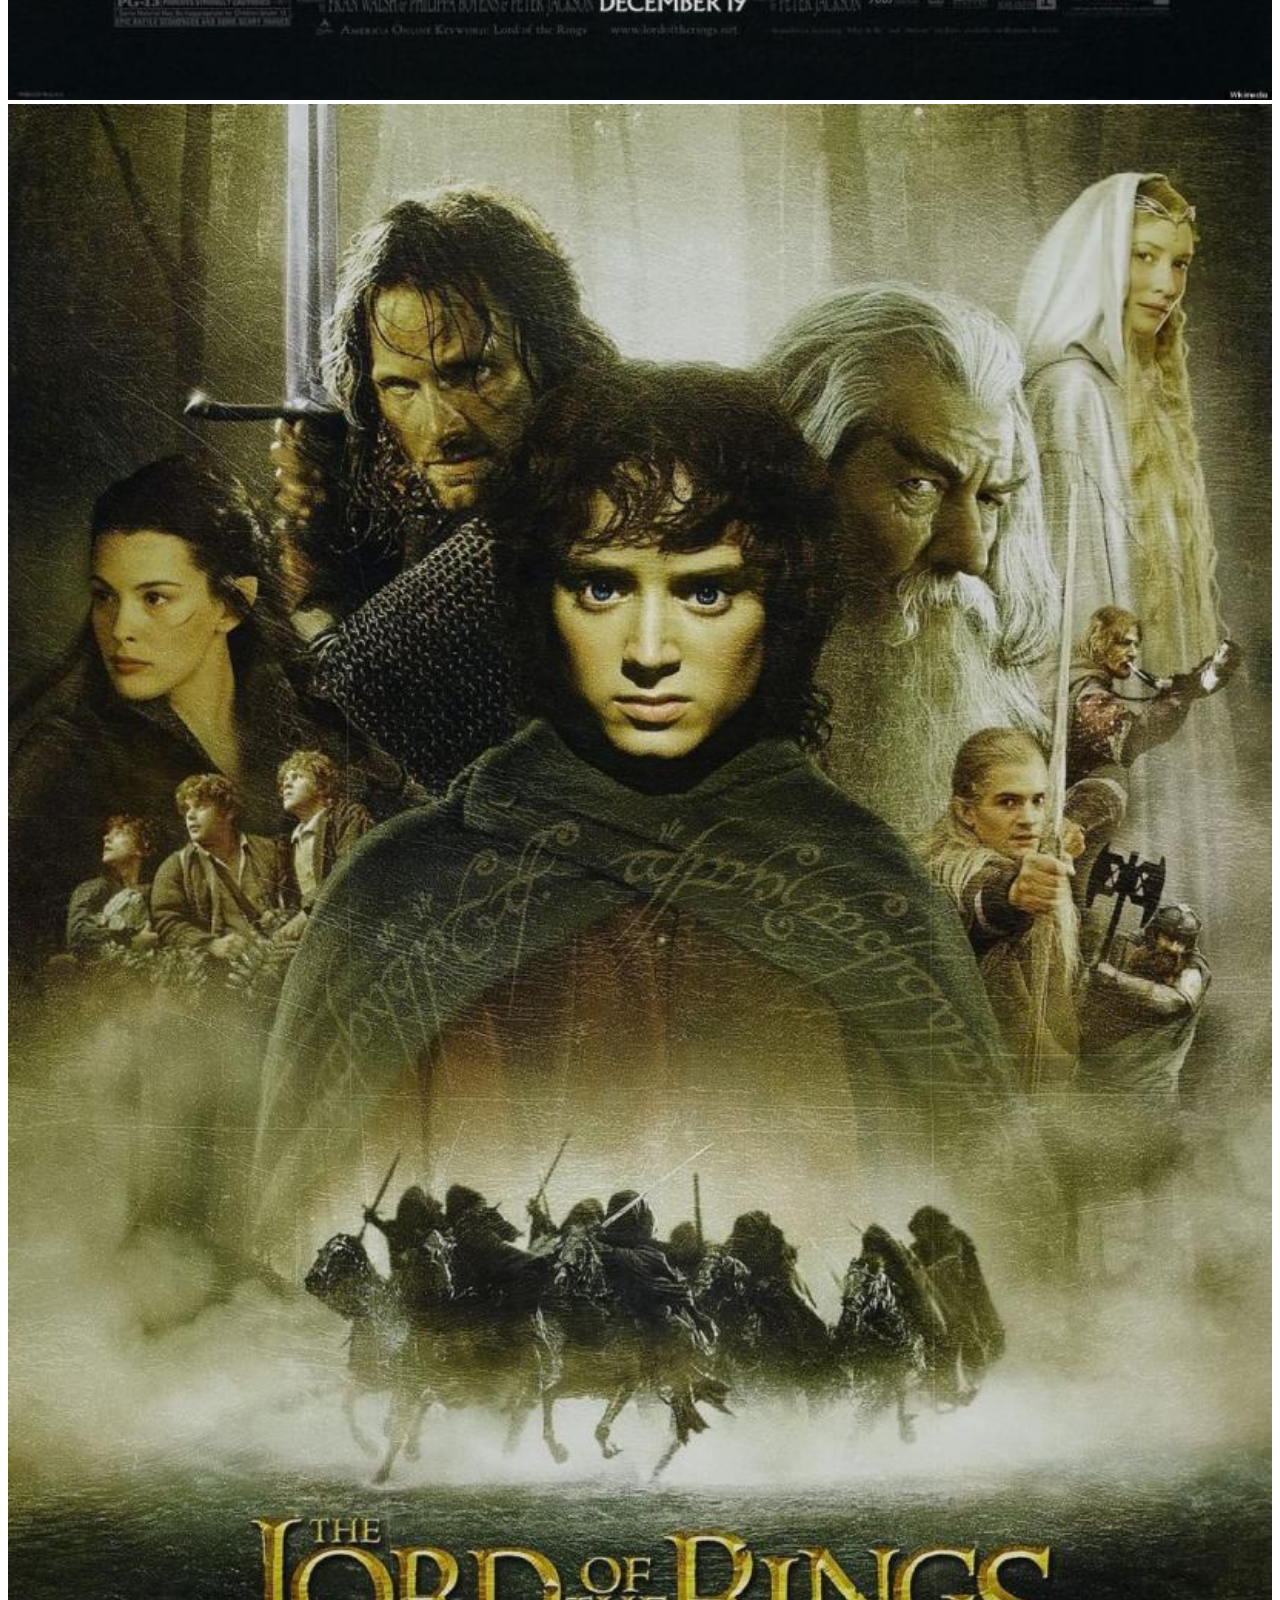
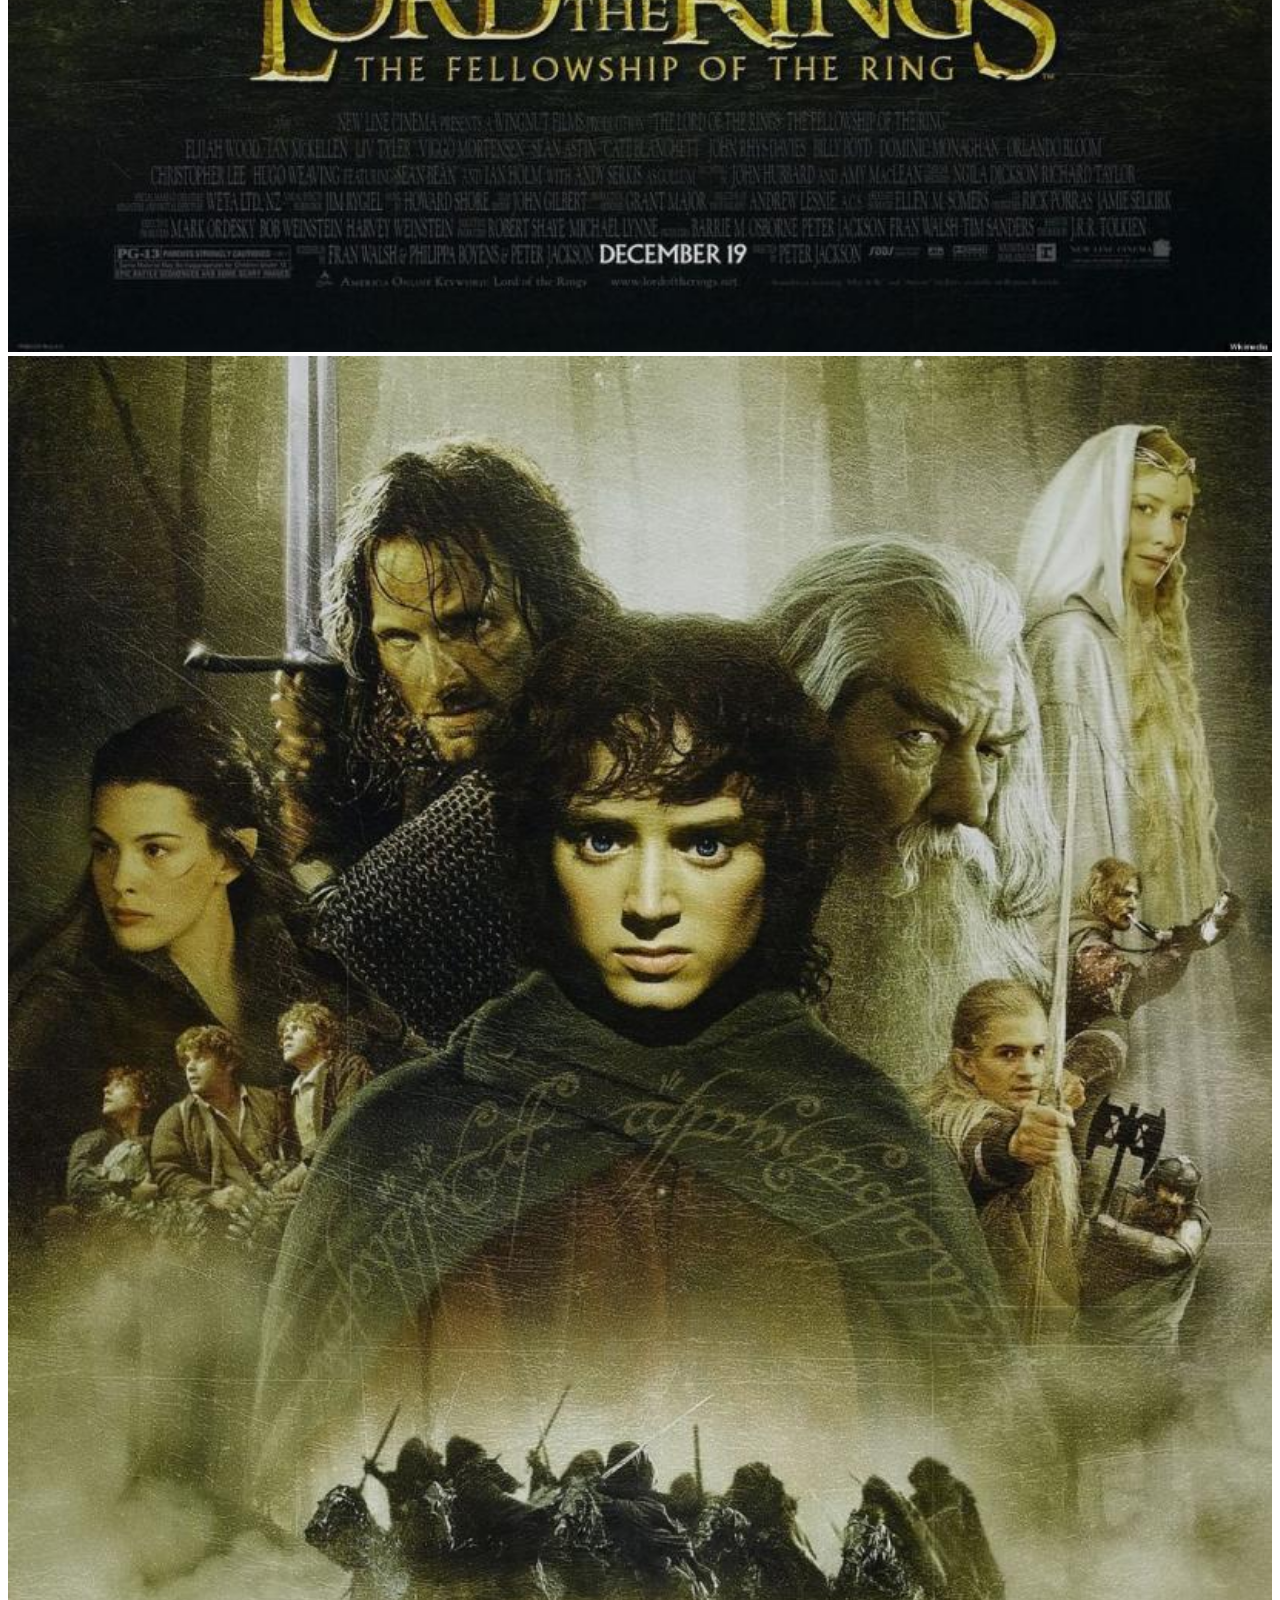
==== commit 21110a96: "Add files via upload" ====
--- a/listas.html
+++ b/listas.html
@@ -14,396 +14,330 @@
 		<link href="https://fonts.googleapis.com/css?family=Montserrat" rel="stylesheet">
 	</head>
 
-	<body id="user_body">
-		<!--Navbar-->
-		<nav class="navbar navbar-expand-md">
-			<span id="nav_logo" class="navbar-brand"></span>
-			<button class="navbar-toggler" type="button" data-toggle="collapse" data-target="#nav-content">
-				<i class="fa fa-bars" id="menu-ico"></i>
-			</button>
-			<!--izquierda-->
-			<div class="collapse navbar-collapse" id="nav-content">
-				<a href="series.html" class="custom-link">series</a>
-				<a href="peliculas.html" class="custom-link">peliculas</a>
-				<a href="listas.html" class="custom-link current-active">listas</a>
-				<!--Usuario // dropdown-->
-				<div class="dropdown ml-auto">
-					<button class="dropdown-toggle" data-toggle="dropdown" aria-haspopup="true" aria-expanded="false">
-						<img class="rounded-circle ml-auto user-img" src="img/user.png" alt="user-img">
-				  		<span class="caret"></span>
-					</button>
-				  	<div class="dropdown-menu dropdown-menu-right">
-				    	<a class="dropdown-item" href="admin/perfil.html">Perfil</a>
-				    	<a class="dropdown-item" href="admin/usuarios.html">Administrar usuarios</a>
-				    	<a class="dropdown-item" href="admin/contenido.html">Añadir contenido</a>
-				    	<div class="dropdown-divider"></div>
-				    	<a class="dropdown-item" href="#">Cerrar sesión</a>
-				  	</div>
+	<body>
+
+		<div id="body">
+
+			<!--Navbar-->
+			<nav class="navbar navbar-expand-md">
+				<span id="nav_logo" class="navbar-brand"></span>
+				<button class="navbar-toggler" type="button" data-toggle="collapse" data-target="#nav-content">
+					<i class="fa fa-bars" id="menu-ico"></i>
+				</button>
+				<!--izquierda-->
+				<div class="collapse navbar-collapse" id="nav-content">
+					<a href="series.html" class="custom-link">series</a>
+					<a href="peliculas.html" class="custom-link">peliculas</a>
+					<a href="listas.html" class="custom-link current-active">listas</a>
+					<!--Usuario // dropdown-->
+					<div class="dropdown ml-auto">
+						<button class="dropdown-toggle" data-toggle="dropdown" aria-haspopup="true" aria-expanded="false">
+							<img class="rounded-circle ml-auto user-img" src="img/user.png" alt="user-img">
+					  		<span class="caret"></span>
+						</button>
+					  	<div class="dropdown-menu dropdown-menu-right">
+					    	<a class="dropdown-item" href="admin/perfil.html">Perfil</a>
+					    	<a class="dropdown-item" href="admin/usuarios.html">Administrar usuarios</a>
+					    	<a class="dropdown-item" href="admin/contenido.html">Añadir contenido</a>
+					    	<div class="dropdown-divider"></div>
+					    	<a class="dropdown-item" href="index.html">Cerrar sesión</a>
+					  	</div>
+					</div>
+				</div>
+			</nav>
+
+			<div class="container-fluid mt-4">
+
+				<!--header-->
+	            <div class="card-header orange">
+	                <ul class="nav nav-tabs card-header-tabs">
+	                    <li class="nav-item">
+	                        <a href="#" class="active-link activo">Nuevas</a>
+	                    </li>
+	                    <li class="nav-item">
+	                        <a href="#" class="custom-link">Vistas</a>
+	                    </li>
+	                    <li class="nav-item">
+	                        <a href="#" class="custom-link">Todas</a>
+	                    </li>
+	                    <li class="nav-item">
+	                        <a href="#" class="custom-link"><i class="fa fa-thumbs-up"></i></a>
+	                    </li>
+	                    <li class="nav-item" id="hidden">
+	                        <button type="button" class="custom-link" data-toggle="modal" data-target="#modalfiltros">
+	                        	<i class="fa fa-filter"></i>
+	                    	</button>
+	                    </li>
+	                </ul>
+	            </div>
+
+	            <!--Ventana modal-->
+	            <div class="modal fade" id="modalfiltros">
+				  <div class="modal-dialog modal-dialog-centered" role="document">
+				    <div class="modal-content">
+				      <div class="modal-header">
+				        <h5 class="modal-title" id="exampleModalLongTitle">Filtros</h5>
+				        <button type="button" class="close" data-dismiss="modal" aria-label="Close">
+				          <span aria-hidden="true">&times;</span>
+				        </button>
+				      </div>
+				      <div class="modal-body">
+				      <!--Filtros-->
+						<div class="col-12">
+							<!--panel 1-->
+							<div class="card mt-2">
+						    	<div class="card-header">Filtrar por duración</div>
+						    	<div class="card-body">
+						    		<input type="text" name="" class="form-control">
+						    	</div>
+							</div>
+							<!--panel 2-->
+							<div class="card mt-2">
+						    	<div class="card-header">Filtrar por año</div>
+						    	<div class="card-body">
+									<select class="form-control">
+									  <option>2019</option>
+									  <option>2018</option>
+									  <option>2017</option>
+									</select>
+						    	</div>
+							</div>
+							<!--panel 2-->
+							<div class="card mt-2">
+						    	<div class="card-header">Filtrar por nombre</div>
+						    	<div class="card-body">
+						    		<input type="text" name="" class="form-control">
+						    	</div>
+							</div>
+							<!--APLICAR FILTROS-->
+							<button class="custom-btn mt-2" id="apply-filters-modal">Aplicar filtros</button>
+						</div>
+						<!---->
+				      </div>
+				      <div class="modal-footer">
+				        <button type="button" class="custom-btn" data-dismiss="modal">cerrar</button>
+				      </div>
+				    </div>
+				  </div>
+	            </div>
+
+	            <div class="container-fluid">
+		            <!--contents-->
+					<div class="row">
+						<!--columna 1-->
+						<div class="col-lg-8 col-sm-12">
+
+							<!--Listas-->
+							<div class="row mt-2">
+
+								<!--lista 1-->
+								<div class="col-12 mt-2 mb-5">
+
+									<h6>Colección Marvel </h6>
+
+									<button class="follow-btn">Seguir</button> 
+									<span class="badge badge-secondary">100+ seguidores</span>
+									<span class="badge badge-secondary">15+ peliculas</span>
+
+									<div class="row mt-2">
+										<div class="col-sm-4 col-lg-2 mb-2 d-none d-sm-block">
+			                                <a href="items/pelicula.html" class="text-decoration-none">
+			                                    <img src="img/venom.jpg" class="custom-img" alt="img película">
+			                                </a>
+										</div>
+
+										<div class="col-sm-4 col-lg-2 mb-2 d-none d-sm-block">
+			                                <a href="items/pelicula.html" class="text-decoration-none">
+			                                    <img src="img/deadpool.jpg" class="custom-img" alt="img película">
+			                                </a>
+										</div>
+
+			                            <div class="col-sm-4 col-lg-2 mb-2 d-none d-sm-block">
+			                                <a href="items/pelicula.html" class="text-decoration-none">
+			                                    <img src="img/camerica.jpg" class="custom-img" alt="img película">
+			                                </a>
+			                            </div>
+
+			                            <div class="col-sm-4 col-lg-2 mb-2 d-none d-sm-block">
+			                                <a href="items/pelicula.html" class="text-decoration-none">
+			                                    <img src="img/spiderman.png" class="custom-img" alt="img película">
+			                                </a>
+			                            </div>
+
+			                            <div class="col-sm-4 col-lg-2 mb-2 d-none d-sm-block">
+			                                <a href="items/pelicula.html" class="text-decoration-none">
+			                                    <img src="img/spiderman.png" class="custom-img" alt="img película">
+			                                </a>
+			                            </div>
+
+			                            <div class="col-sm-4 col-lg-2 mb-2 d-none d-sm-block">
+			                            	<div class="placeholder text-center pt-2">
+			                            		<span class="text-white">Más</span>
+			                            		<div class="mt-2">
+			                            			<span class="custom-btn">10 +</span>
+			                            		</div>
+			                            	</div>
+			                            </div>
+
+			                            <div class="col-sm-4 col-lg-2 mb-2 d-block d-sm-none">
+			                            	<div class="placeholder text-center pt-2">
+			                            		<span class="text-white">Lo mejor de MARVEL</span>
+			                            		<div class="mt-2">
+			                            			<button class="custom-btn">16 +</button>
+			                            			<button class="custom-btn">Seguir</button>
+			                            		</div>
+			                            	</div>
+			                            </div>
+
+									</div>
+								</div> 
+								<!--final lista 1-->
+
+								<!--lista 2-->
+								<div class="col-12 mt-2 mb-5">
+
+									<h6>El señor de los anillos </h6>
+
+									<button class="follow-btn">Seguir</button> 
+									<span class="badge badge-secondary">100+ seguidores</span>
+									<span class="badge badge-secondary">15+ peliculas</span>
+
+									<div class="row mt-2">
+										<div class="col-sm-4 col-lg-2 mb-2 d-none d-sm-block">
+			                                <a href="items/pelicula.html" class="text-decoration-none">
+			                                    <img src="img/señoranillos.jpg" class="custom-img" alt="img película">
+			                                </a>
+										</div>
+
+										<div class="col-sm-4 col-lg-2 mb-2 d-none d-sm-block">
+			                                <a href="items/pelicula.html" class="text-decoration-none">
+			                                    <img src="img/señoranillos.jpg" class="custom-img" alt="img película">
+			                                </a>
+										</div>
+
+			                            <div class="col-sm-4 col-lg-2 mb-2 d-none d-sm-block">
+			                                <a href="items/pelicula.html" class="text-decoration-none">
+			                                    <img src="img/señoranillos.jpg" class="custom-img" alt="img película">
+			                                </a>
+			                            </div>
+
+			                            <div class="col-sm-4 col-lg-2 mb-2 d-none d-sm-block">
+			                                <a href="items/pelicula.html" class="text-decoration-none">
+			                                    <img src="img/señoranillos.jpg" class="custom-img" alt="img película">
+			                                </a>
+			                            </div>
+
+			                            <div class="col-sm-4 col-lg-2 mb-2 d-none d-sm-block">
+			                                <a href="items/pelicula.html" class="text-decoration-none">
+			                                    <img src="img/señoranillos.jpg" class="custom-img" alt="img película">
+			                                </a>
+			                            </div>
+
+			                            <div class="col-sm-4 col-lg-2 mb-2 d-none d-sm-block">
+			                            	<div class="placeholder text-center pt-2">
+			                            		<span class="text-white">Más</span>
+			                            		<div class="mt-2">
+			                            			<span class="custom-btn">10 +</span>
+			                            		</div>
+			                            	</div>
+			                            </div>
+
+			                            <div class="col-sm-4 col-lg-2 mb-2 d-block d-sm-none">
+			                            	<div class="placeholder text-center pt-2">
+			                            		<span class="text-white">El señor de los anillos</span>
+			                            		<div class="mt-2">
+			                            			<button class="custom-btn">6 +</button>
+			                            			<button class="custom-btn">Seguir</button>
+			                            		</div>
+			                            	</div>
+			                            </div>
+
+									</div>
+								</div> 
+								<!--final lista 2-->
+
+							</div>
+
+							<!--Paginación-->
+							<nav aria-label="Paginación" class="mt-4">
+							  <ul class="pagination">
+							    <li class="page-item">
+							      <a class="page-link" href="#" aria-label="Previous">
+							        <span aria-hidden="true">&laquo;</span>
+							        <span class="sr-only">atrás</span>
+							      </a>
+							    </li>
+							    <li class="page-item"><a class="page-link" href="#">1</a></li>
+							    <li class="page-item"><a class="page-link" href="#">2</a></li>
+							    <li class="page-item"><a class="page-link" href="#">3</a></li>
+							    <li class="page-item">
+							      <a class="page-link" href="#" aria-label="Next">
+							        <span aria-hidden="true">&raquo;</span>
+							        <span class="sr-only">siguiente</span>
+							      </a>
+							    </li>
+							  </ul>
+							</nav>
+
+						</div>
+
+						<!--columna 2-->
+						<div class="col-4" id="filtros">
+							<!--panel 1-->
+							<div class="card mt-2">
+						    	<div class="card-header">Filtrar por duración</div>
+						    	<div class="card-body">
+						    		<input type="text" name="" class="form-control">
+						    	</div>
+							</div>
+							<!--panel 2-->
+							<div class="card mt-2">
+						    	<div class="card-header">Filtrar por año</div>
+						    	<div class="card-body">
+									<select class="form-control">
+									  <option>2019</option>
+									  <option>2018</option>
+									  <option>2017</option>
+									</select>
+						    	</div>
+							</div>
+							<!--panel 2-->
+							<div class="card mt-2">
+						    	<div class="card-header">Filtrar por nombre</div>
+						    	<div class="card-body">
+						    		<input type="text" name="" class="form-control">
+						    	</div>
+							</div>
+							<!--APLICAR FILTROS-->
+							<button class="custom-btn mt-2" id="apply-filters">Aplicar filtros</button>
+						</div>
+
+					</div>
+				</div>
+
+			<!--Final del contenedor-->
+			</div>
+
+			<!--LOADING SCREEN-->
+			<div class="text-center" id="loading-screen">
+				<div class="progress" id="spinner">
+				  <div class="progress-bar progress-bar-striped progress-bar-animated bg-warning" id="progress-bar" role="progressbar" aria-valuenow="75" aria-valuemin="0" aria-valuemax="100"></div>
+				</div>
+				<span class="text-white">Aplicando filtros...</span>
+			</div>
+
+			<!--footer-->
+			<div id="footer" class="mt-5">
+				<div class="container-fluid text-center">
+					<img src="img/logo.png" width="200px" class="mb-2">
+					<br>
+					<i class="fab fa-facebook-square fa-2x"></i>
+					<i class="fab fa-instagram fa-2x"></i>
+					<i class="fab fa-twitter-square fa-2x"></i>
 				</div>
 			</div>
-		</nav>
-
-		<div class="container-fluid mt-4">
-
-			<!--header-->
-            <div class="card-header orange">
-                <ul class="nav nav-tabs card-header-tabs">
-                    <li class="nav-item">
-                        <a href="#" class="active-link activo">Nuevas</a>
-                    </li>
-                    <li class="nav-item">
-                        <a href="#" class="custom-link">Vistas</a>
-                    </li>
-                    <li class="nav-item">
-                        <a href="#" class="custom-link">Todas</a>
-                    </li>
-                    <li class="nav-item">
-                        <a href="#" class="custom-link"><i class="fa fa-thumbs-up"></i></a>
-                    </li>
-                    <li class="nav-item" id="hidden">
-                        <button type="button" class="custom-link" data-toggle="modal" data-target="#modalfiltros">
-                        	<i class="fa fa-filter"></i>
-                    	</button>
-                    </li>
-                </ul>
-            </div>
-
-            <!--Ventana modal-->
-            <div class="modal fade" id="modalfiltros">
-			  <div class="modal-dialog modal-dialog-centered" role="document">
-			    <div class="modal-content">
-			      <div class="modal-header">
-			        <h5 class="modal-title" id="exampleModalLongTitle">Filtros</h5>
-			        <button type="button" class="close" data-dismiss="modal" aria-label="Close">
-			          <span aria-hidden="true">&times;</span>
-			        </button>
-			      </div>
-			      <div class="modal-body">
-			      <!--Filtros-->
-					<div class="col-12">
-						<!--panel 1-->
-						<div class="card mt-2">
-					    	<div class="card-header">Filtrar por duración</div>
-					    	<div class="card-body">
-					    		<input type="text" name="" class="form-control">
-					    	</div>
-						</div>
-						<!--panel 2-->
-						<div class="card mt-2">
-					    	<div class="card-header">Filtrar por año</div>
-					    	<div class="card-body">
-								<select class="form-control">
-								  <option>2019</option>
-								  <option>2018</option>
-								  <option>2017</option>
-								</select>
-					    	</div>
-						</div>
-						<!--panel 2-->
-						<div class="card mt-2">
-					    	<div class="card-header">Filtrar por nombre</div>
-					    	<div class="card-body">
-					    		<input type="text" name="" class="form-control">
-					    	</div>
-						</div>
-						<!--APLICAR FILTROS-->
-						<button class="custom-btn mt-2" id="apply-filters-modal">Aplicar filtros</button>
-					</div>
-					<!---->
-			      </div>
-			      <div class="modal-footer">
-			        <button type="button" class="custom-btn" data-dismiss="modal">cerrar</button>
-			      </div>
-			    </div>
-			  </div>
-            </div>
-
-            <div class="container-fluid">
-	            <!--contents-->
-				<div class="row">
-					<!--columna 1-->
-					<div class="col-lg-8 col-sm-12">
-
-						<!--Listas-->
-						<div class="row mt-2">
-
-							<!--lista 1-->
-							<div class="col-12 mt-2">
-								<!--Lista de peliculas/series con carousel-->
-								<h6>El señor de los anillos</h6>
-								<div id="carousel" class="carousel slide" data-ride="carousel">
-									<!--slides-->
-									<div class="carousel-inner">
-										<div class="carousel-item active">
-											<div class="row text-center">
-												<!--item 1-->
-												<div class="col-2">
-													<a href="#">
-														<img src="img/señoranillos.jpg" class="item-lista">
-													</a>	
-												</div>
-												<!--item 2-->
-												<div class="col-2">
-													<a href="#">
-														<img src="img/señoranillos.jpg" class="item-lista">
-													</a>	
-												</div>
-												<!--item 3-->
-												<div class="col-2">
-													<a href="#">
-														<img src="img/señoranillos.jpg" class="item-lista">
-													</a>	
-												</div>
-												<!--item 4-->
-												<div class="col-2">
-													<a href="#">
-														<img src="img/señoranillos.jpg" class="item-lista">
-													</a>	
-												</div>
-												<!--item 5-->
-												<div class="col-2">
-													<a href="#">
-														<img src="img/señoranillos.jpg" class="item-lista">
-													</a>	
-												</div>
-												<!--item 6-->
-												<div class="col-2">
-													<a href="#">
-														<img src="img/señoranillos.jpg" class="item-lista">
-													</a>	
-												</div>
-											</div>
-										</div>
-										<div class="carousel-item">
-											<div class="row text-center">
-												<!--item 1-->
-												<div class="col-2">
-													<a href="#">
-														<img src="img/señoranillos.jpg" class="item-lista">
-													</a>	
-												</div>
-												<!--item 2-->
-												<div class="col-2">
-													<a href="#">
-														<img src="img/señoranillos.jpg" class="item-lista">
-													</a>	
-												</div>
-												<!--item 3-->
-												<div class="col-2">
-													<a href="#">
-														<img src="img/señoranillos.jpg" class="item-lista">
-													</a>	
-												</div>
-												<!--item 4-->
-												<div class="col-2">
-													<a href="#">
-														<img src="img/señoranillos.jpg" class="item-lista">
-													</a>	
-												</div>
-												<!--item 5-->
-												<div class="col-2">
-													<a href="#">
-														<img src="img/señoranillos.jpg" class="item-lista">
-													</a>	
-												</div>
-												<!--item 6-->
-												<div class="col-2">
-													<a href="#">
-														<img src="img/señoranillos.jpg" class="item-lista">
-													</a>	
-												</div>
-											</div>
-										</div>
-									</div>
-									<!--Left & right controls-->
-									<a class="carousel-control-prev" href="#carousel" data-slide="prev">
-										<span class="carousel-control-prev-icon"></span>
-									</a>
-									<a class="carousel-control-next" href="#carousel" data-slide="next">
-									    <span class="carousel-control-next-icon"></span>
-									</a>
-								</div>
-							</div> 
-							<!--final lista 1-->
-
-							<!--lista 2-->
-							<div class="col-12 mt-2">
-								<h6>Marvel</h6>
-								<!--Lista de peliculas/series con carousel-->
-								<div id="carousel-2" class="carousel slide" data-ride="carousel">
-									<!--slides-->
-									<div class="carousel-inner">
-										<div class="carousel-item active">
-											<div class="row text-center">
-												<!--item 1-->
-												<div class="col-2">
-													<a href="#">
-														<img src="img/deadpool.jpg" class="item-lista">
-													</a>	
-												</div>
-												<!--item 2-->
-												<div class="col-2">
-													<a href="#">
-														<img src="img/deadpool.jpg" class="item-lista">
-													</a>	
-												</div>
-												<!--item 3-->
-												<div class="col-2">
-													<a href="#">
-														<img src="img/deadpool.jpg" class="item-lista">
-													</a>	
-												</div>
-												<!--item 4-->
-												<div class="col-2">
-													<a href="#">
-														<img src="img/deadpool.jpg" class="item-lista">
-													</a>	
-												</div>
-												<!--item 5-->
-												<div class="col-2">
-													<a href="#">
-														<img src="img/deadpool.jpg" class="item-lista">
-													</a>	
-												</div>
-												<!--item 6-->
-												<div class="col-2">
-													<a href="#">
-														<img src="img/deadpool.jpg" class="item-lista">
-													</a>	
-												</div>
-											</div>
-										</div>
-										<div class="carousel-item">
-											<div class="row text-center">
-												<!--item 1-->
-												<div class="col-2">
-													<a href="#">
-														<img src="img/deadpool.jpg" class="item-lista">
-													</a>	
-												</div>
-												<!--item 2-->
-												<div class="col-2">
-													<a href="#">
-														<img src="img/deadpool.jpg" class="item-lista">
-													</a>	
-												</div>
-												<!--item 3-->
-												<div class="col-2">
-													<a href="#">
-														<img src="img/deadpool.jpg" class="item-lista">
-													</a>	
-												</div>
-												<!--item 4-->
-												<div class="col-2">
-													<a href="#">
-														<img src="img/deadpool.jpg" class="item-lista">
-													</a>	
-												</div>
-												<!--item 5-->
-												<div class="col-2">
-													<a href="#">
-														<img src="img/deadpool.jpg" class="item-lista">
-													</a>	
-												</div>
-												<!--item 6-->
-												<div class="col-2">
-													<a href="#">
-														<img src="img/deadpool.jpg" class="item-lista">
-													</a>	
-												</div>
-											</div>
-										</div>
-									</div>
-									<!--Left & right controls-->
-									<a class="carousel-control-prev" href="#carousel-2" data-slide="prev">
-										<span class="carousel-control-prev-icon"></span>
-									</a>
-									<a class="carousel-control-next" href="#carousel-2" data-slide="next">
-									    <span class="carousel-control-next-icon"></span>
-									</a>
-								</div>
-							</div>
-							<!--final lista 2-->
-
-						</div>
-
-						<!--Paginación-->
-						<nav aria-label="Paginación" class="mt-4">
-						  <ul class="pagination">
-						    <li class="page-item">
-						      <a class="page-link" href="#" aria-label="Previous">
-						        <span aria-hidden="true">&laquo;</span>
-						        <span class="sr-only">atrás</span>
-						      </a>
-						    </li>
-						    <li class="page-item"><a class="page-link" href="#">1</a></li>
-						    <li class="page-item"><a class="page-link" href="#">2</a></li>
-						    <li class="page-item"><a class="page-link" href="#">3</a></li>
-						    <li class="page-item">
-						      <a class="page-link" href="#" aria-label="Next">
-						        <span aria-hidden="true">&raquo;</span>
-						        <span class="sr-only">siguiente</span>
-						      </a>
-						    </li>
-						  </ul>
-						</nav>
-
-					</div>
-
-					<!--columna 2-->
-					<div class="col-4" id="filtros">
-						<!--panel 1-->
-						<div class="card mt-2">
-					    	<div class="card-header">Filtrar por duración</div>
-					    	<div class="card-body">
-					    		<input type="text" name="" class="form-control">
-					    	</div>
-						</div>
-						<!--panel 2-->
-						<div class="card mt-2">
-					    	<div class="card-header">Filtrar por año</div>
-					    	<div class="card-body">
-								<select class="form-control">
-								  <option>2019</option>
-								  <option>2018</option>
-								  <option>2017</option>
-								</select>
-					    	</div>
-						</div>
-						<!--panel 2-->
-						<div class="card mt-2">
-					    	<div class="card-header">Filtrar por nombre</div>
-					    	<div class="card-body">
-					    		<input type="text" name="" class="form-control">
-					    	</div>
-						</div>
-						<!--APLICAR FILTROS-->
-						<button class="custom-btn mt-2" id="apply-filters">Aplicar filtros</button>
-					</div>
-
-				</div>
-			</div>
-
-		<!--Final del contenedor-->
-		</div>
-
-		<!--LOADING SCREEN-->
-		<div class="text-center" id="loading-screen">
-			<div class="progress" id="spinner">
-			  <div class="progress-bar progress-bar-striped progress-bar-animated bg-warning" id="progress-bar" role="progressbar" aria-valuenow="75" aria-valuemin="0" aria-valuemax="100"></div>
-			</div>
-			<span class="text-white">Aplicando filtros...</span>
-		</div>
-
-		<!--footer-->
-		<div id="footer" class="mt-5">
-			<div class="container-fluid text-center">
-				<img src="img/logo.png" width="200px" class="mb-2">
-				<br>
-				<i class="fab fa-facebook-square fa-2x"></i>
-				<i class="fab fa-instagram fa-2x"></i>
-				<i class="fab fa-twitter-square fa-2x"></i>
-			</div>
+
+		<!--End body-->
 		</div>
 
 	    <!--Scripts de bootstrap-->
--- a/css/styles.css
+++ b/css/styles.css
@@ -3,11 +3,9 @@
 #main_body{
 	background: linear-gradient(to right, rgb(211, 131, 18), rgb(168, 50, 121));
 	font-family: 'Montserrat', sans-serif;
-}
-
-#cuerpo {
-	margin-top: 35vh;
-}
+	height: 100vh;
+}
+
 
 .custom-btn{
 	border: none;
@@ -35,7 +33,8 @@
 
 #form-container{
 	margin-top: 75px;
-	margin-left: auto;
+	/*margin-left: auto;*/
+	margin: auto;
 	display: flex;
 }
 
@@ -81,7 +80,7 @@
 }
 
 
-#user_body{
+#body{
 	font-family: 'Montserrat', sans-serif;
 }
 
@@ -401,4 +400,109 @@
 #progress-bar {
 	width: 1%;
 	transition: width 2s;
+}
+
+#alert-changes-success{
+	display: none;
+	z-index: 10;
+	position: absolute;
+	right: 15px;
+	text-align: center;
+}
+
+#alert-changes-error{
+	display: none;
+	z-index: 10;
+	position: absolute;
+	right: 15px;
+	text-align: center;	
+}
+
+#alert-psw-success{
+	width: 400px;
+	margin: auto;
+	display: none;
+}
+
+#alert-psw-error{
+	width: 400px;
+	margin: auto;
+	display: none;
+}
+
+#reg-error{
+	display: none;
+}
+
+#reg-success{
+	display: none;
+}
+
+#reg-error-pwd{
+	display: none;
+}
+
+#error-no-user{
+	display: none;
+}
+
+#error-banned{
+	display: none;
+}
+
+#alert-comment {
+	display: none;
+	position: absolute;
+	z-index: 20;
+	float: right;
+}
+/*******************************************************/
+
+
+/**************** PERFIL *****************************/
+.profile-img {
+	width: 150px;
+	height: 190px;
+	object-fit: cover;
+}
+
+input[type="file"] {
+    display: none;
+}
+
+#upload-btn{
+	cursor: pointer;
+}
+
+#perfil {
+	width: 70vw;
+	margin: auto;
+}
+
+/*******************************************************/
+
+
+/**************** LISTAS NEW *****************************/
+.placeholder{
+	background:rgba(1,1,1,0.5);
+	width: 100%;
+	height: 80%;
+}
+
+.follow-btn{
+	border: none;
+	padding: 4px;
+	color: white;
+	background-color: #F5A754;
+	border-radius: 4px;
+	font-size: 13px;
+	outline: none;
+}
+
+.follow-btn:hover{
+	background-color: #F7BC7C;
+}
+
+.follow-btn:focus{
+	outline: none;
 }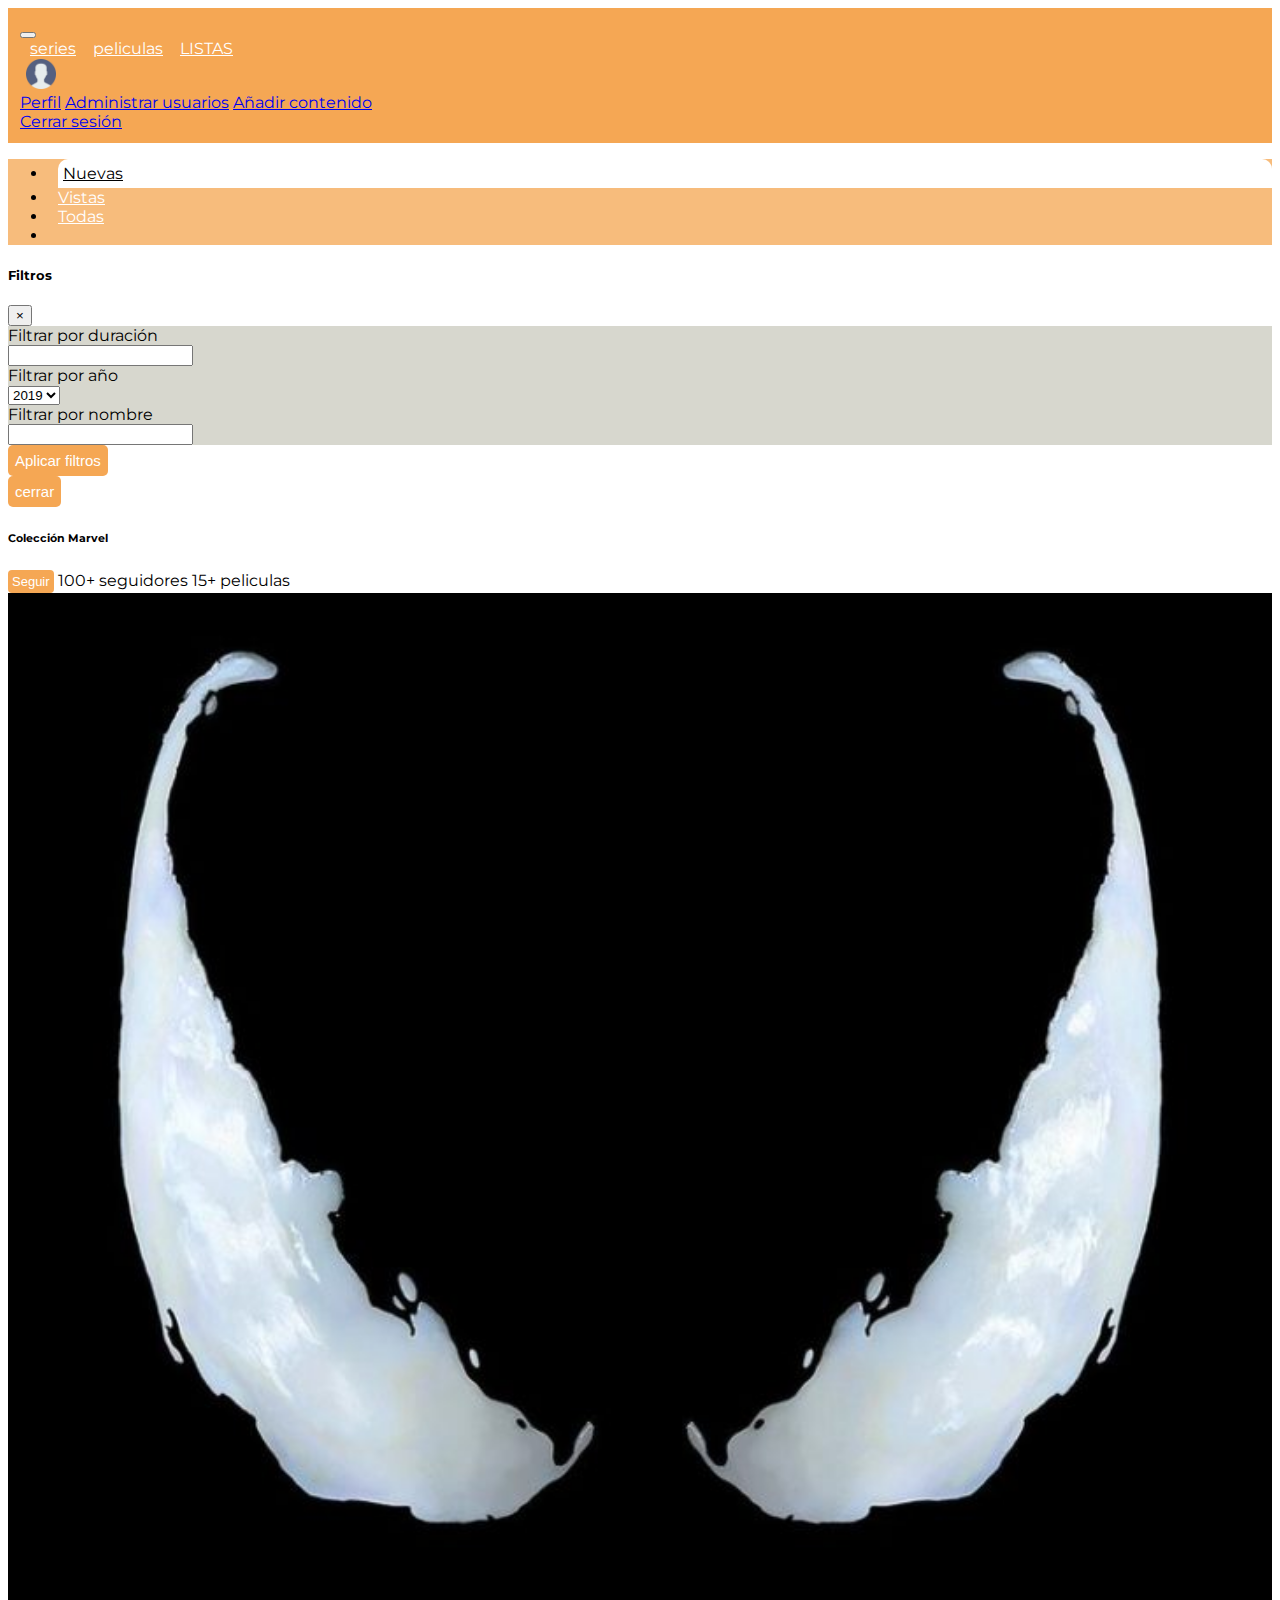
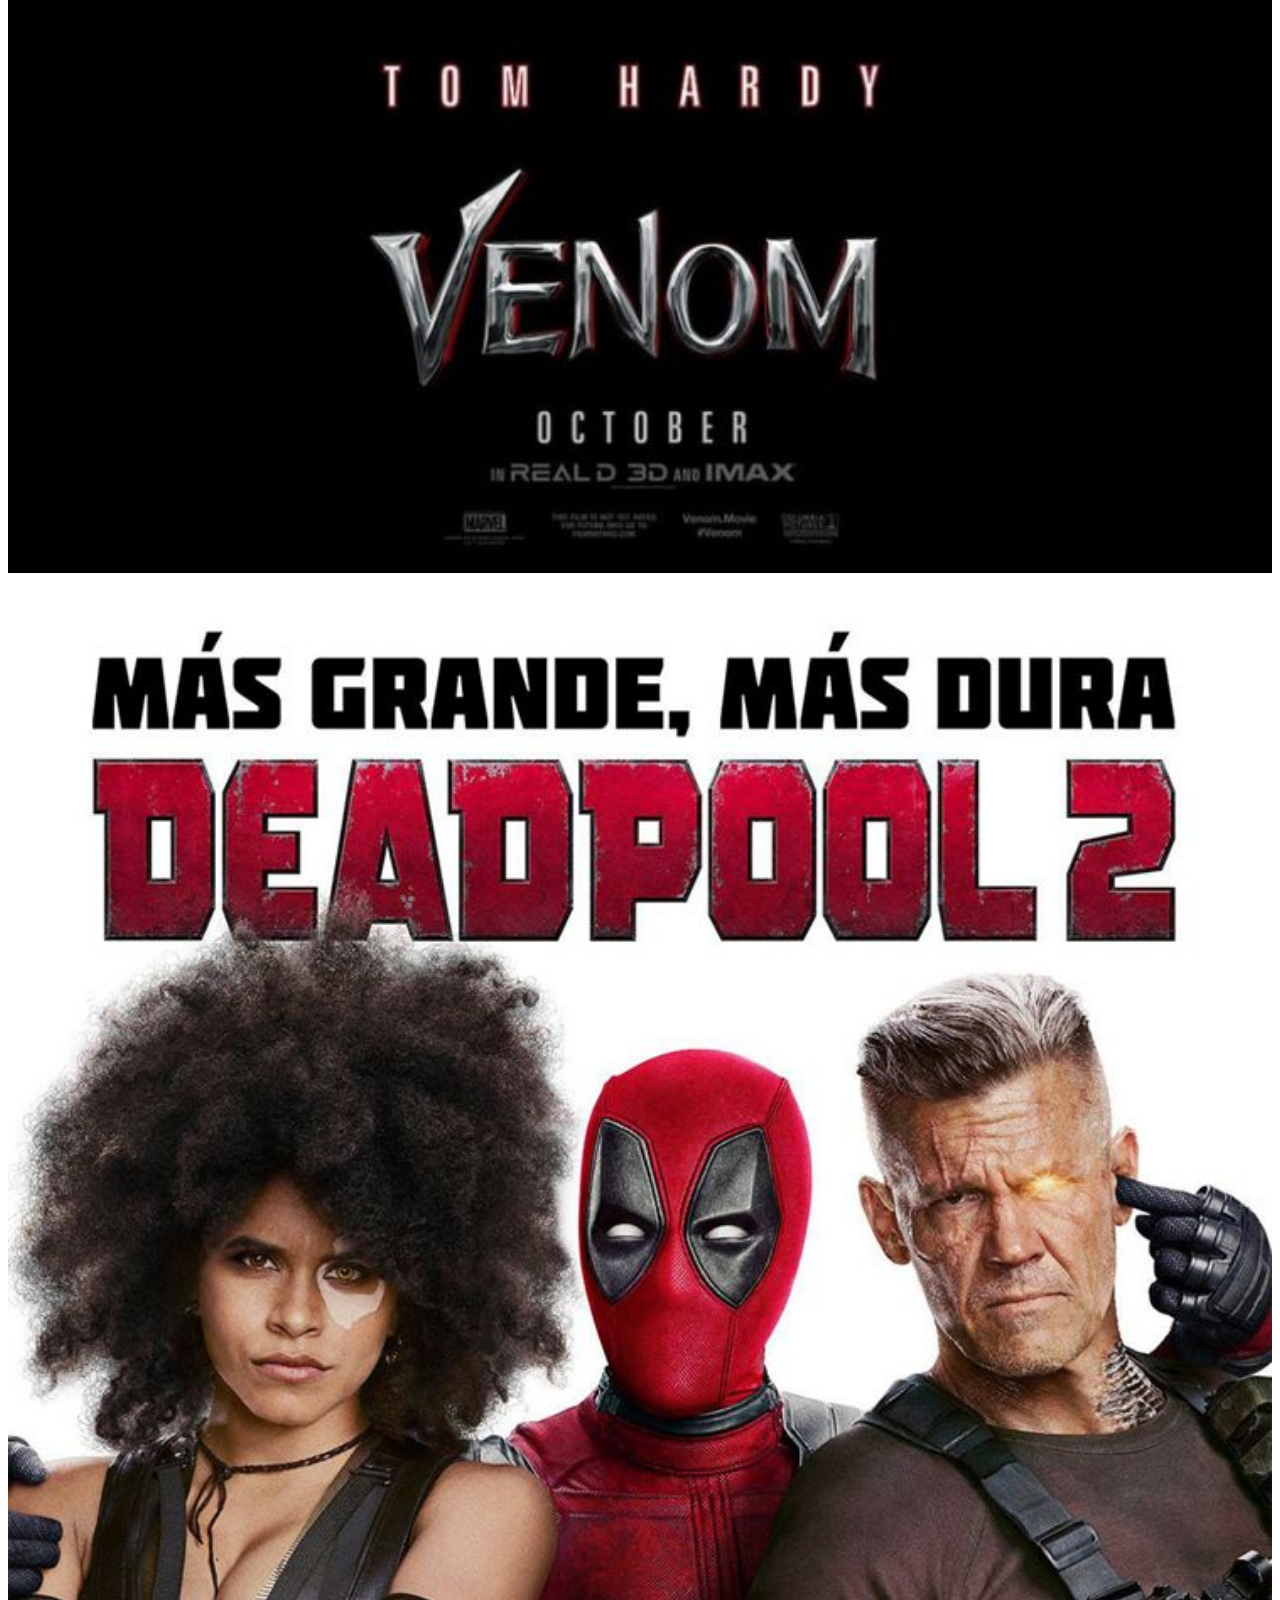
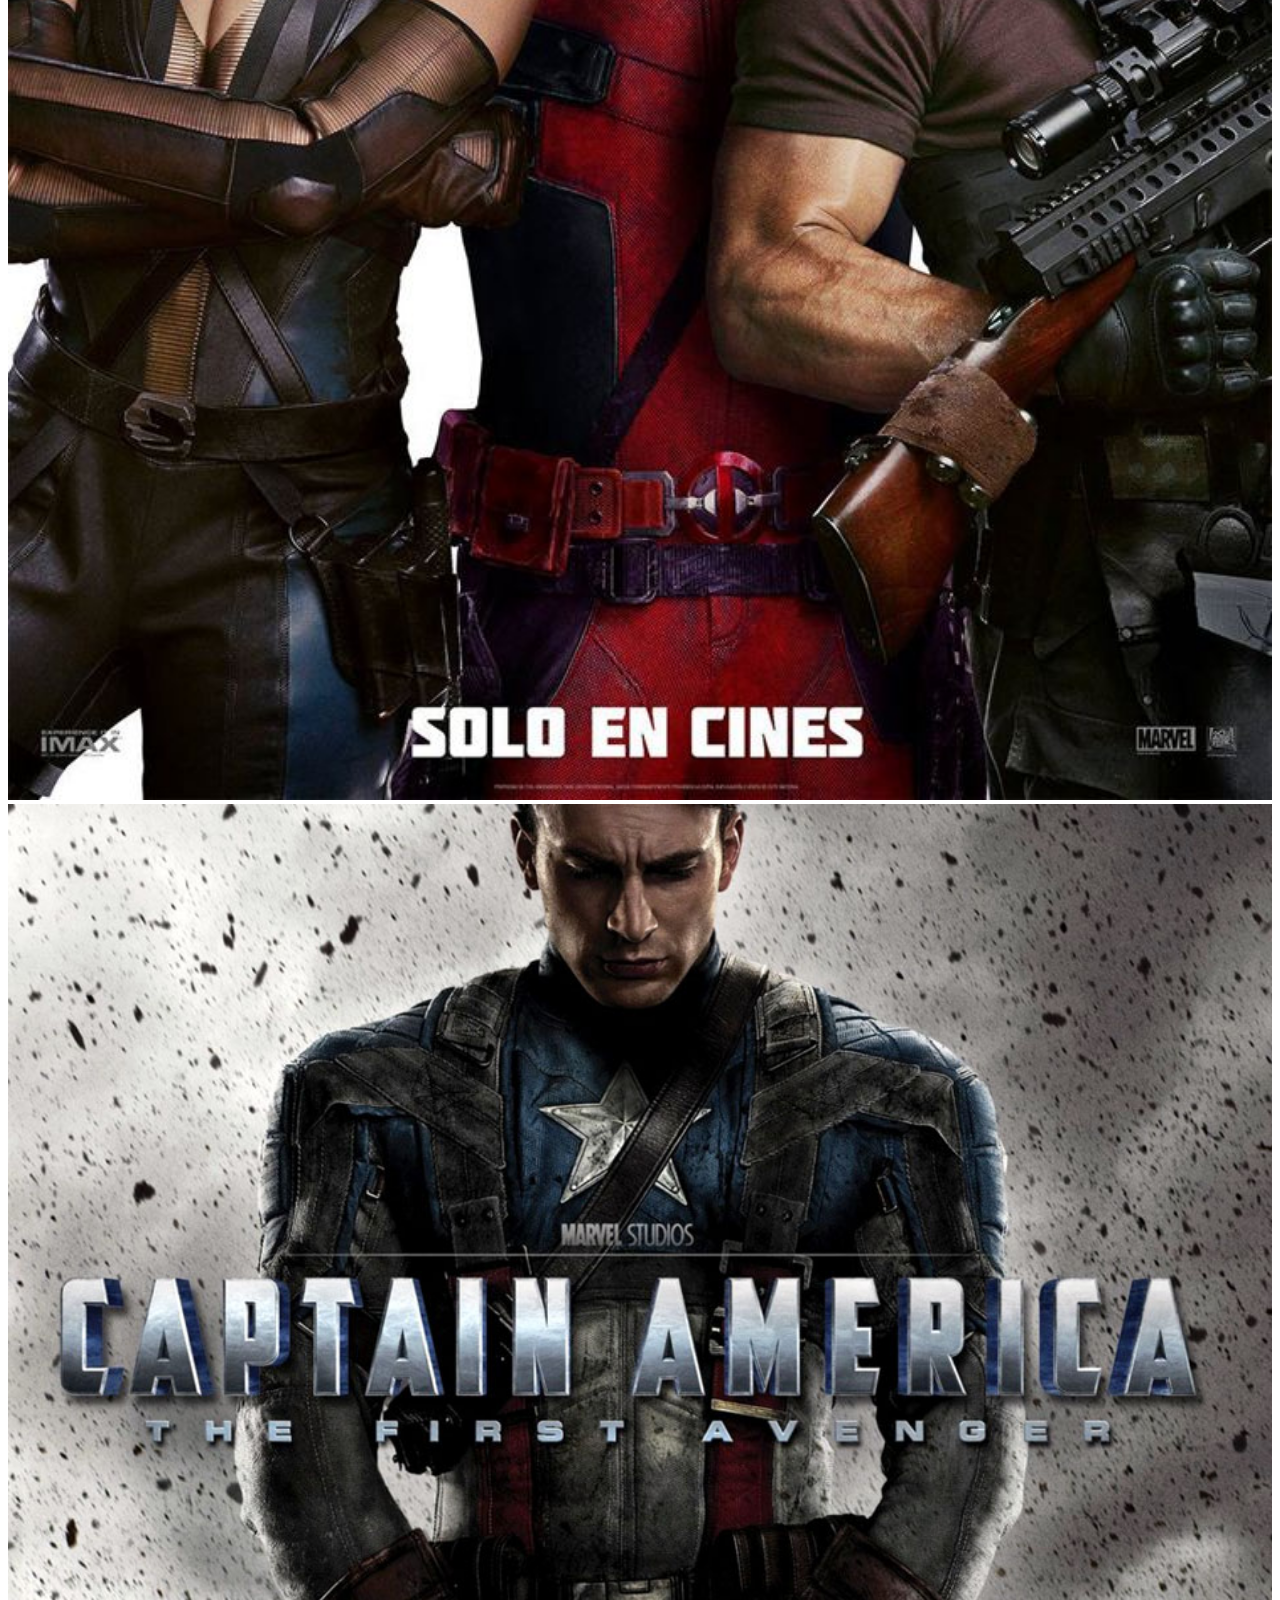
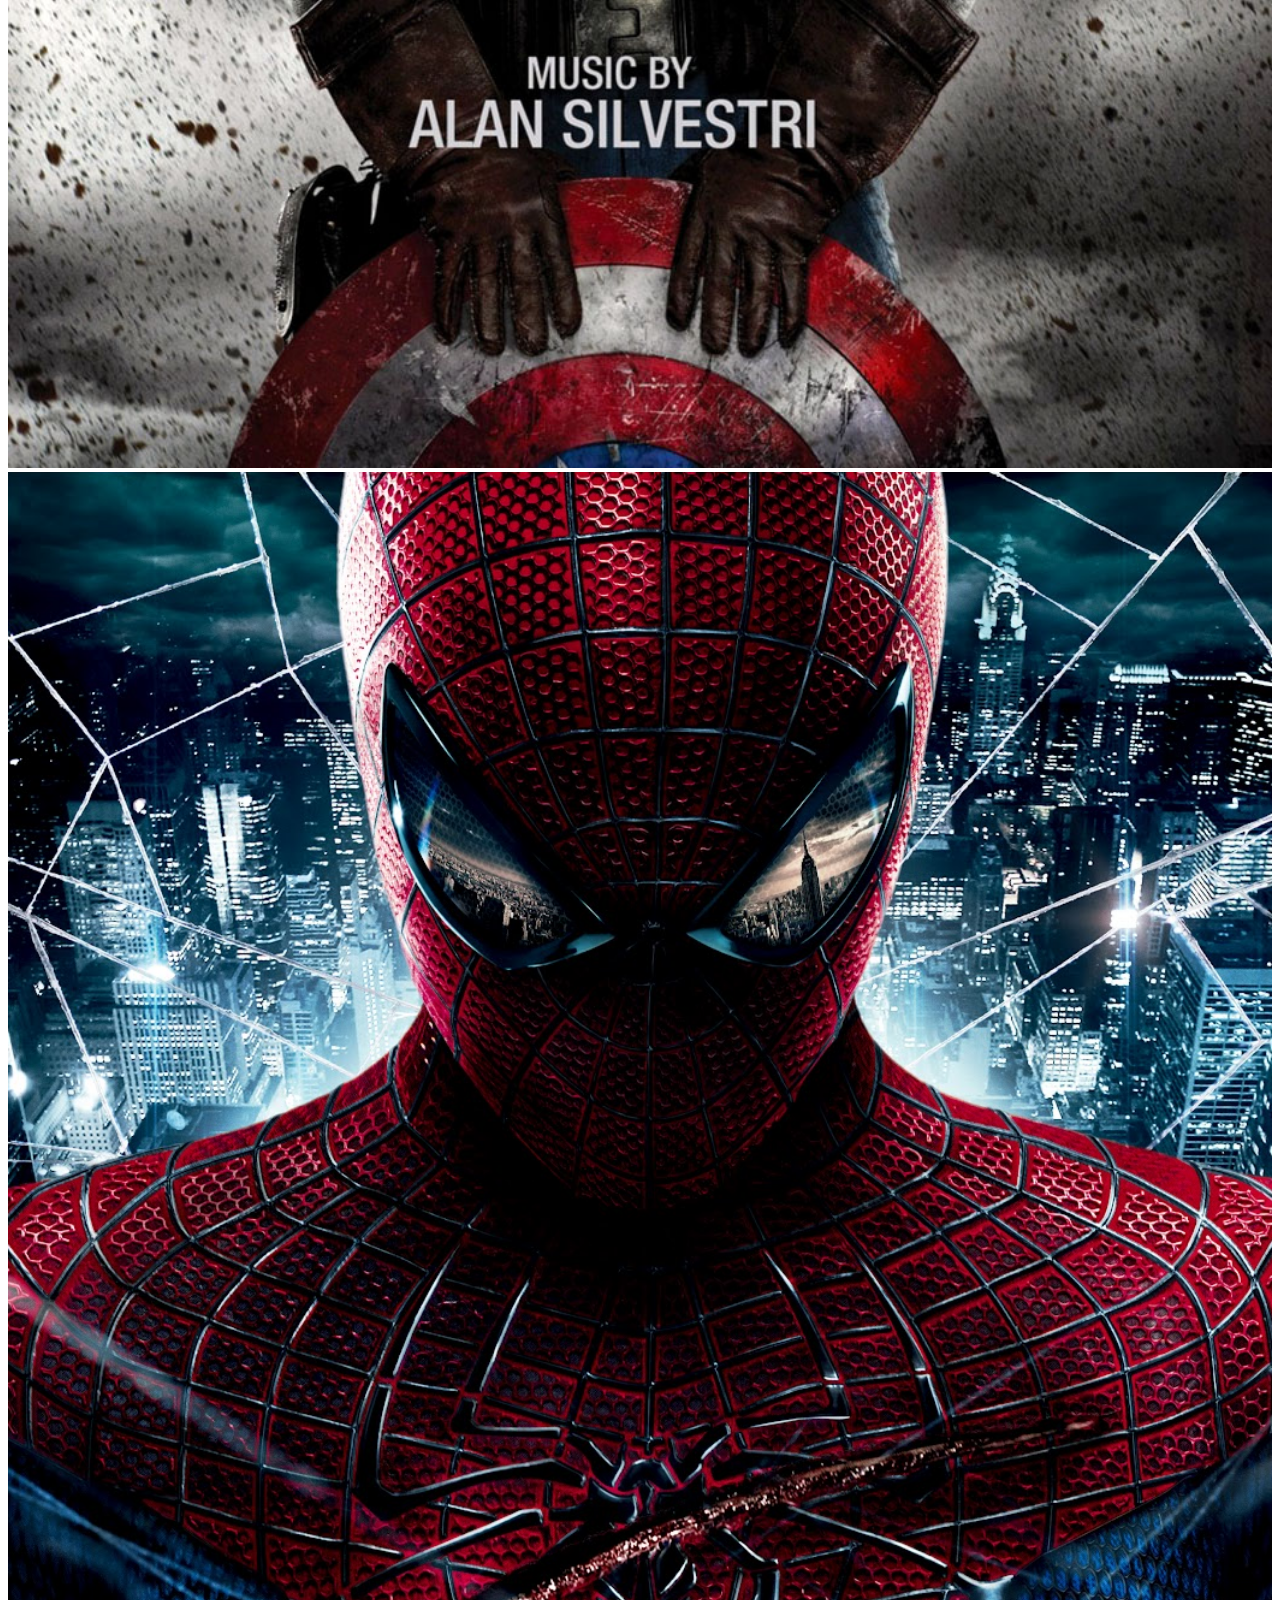
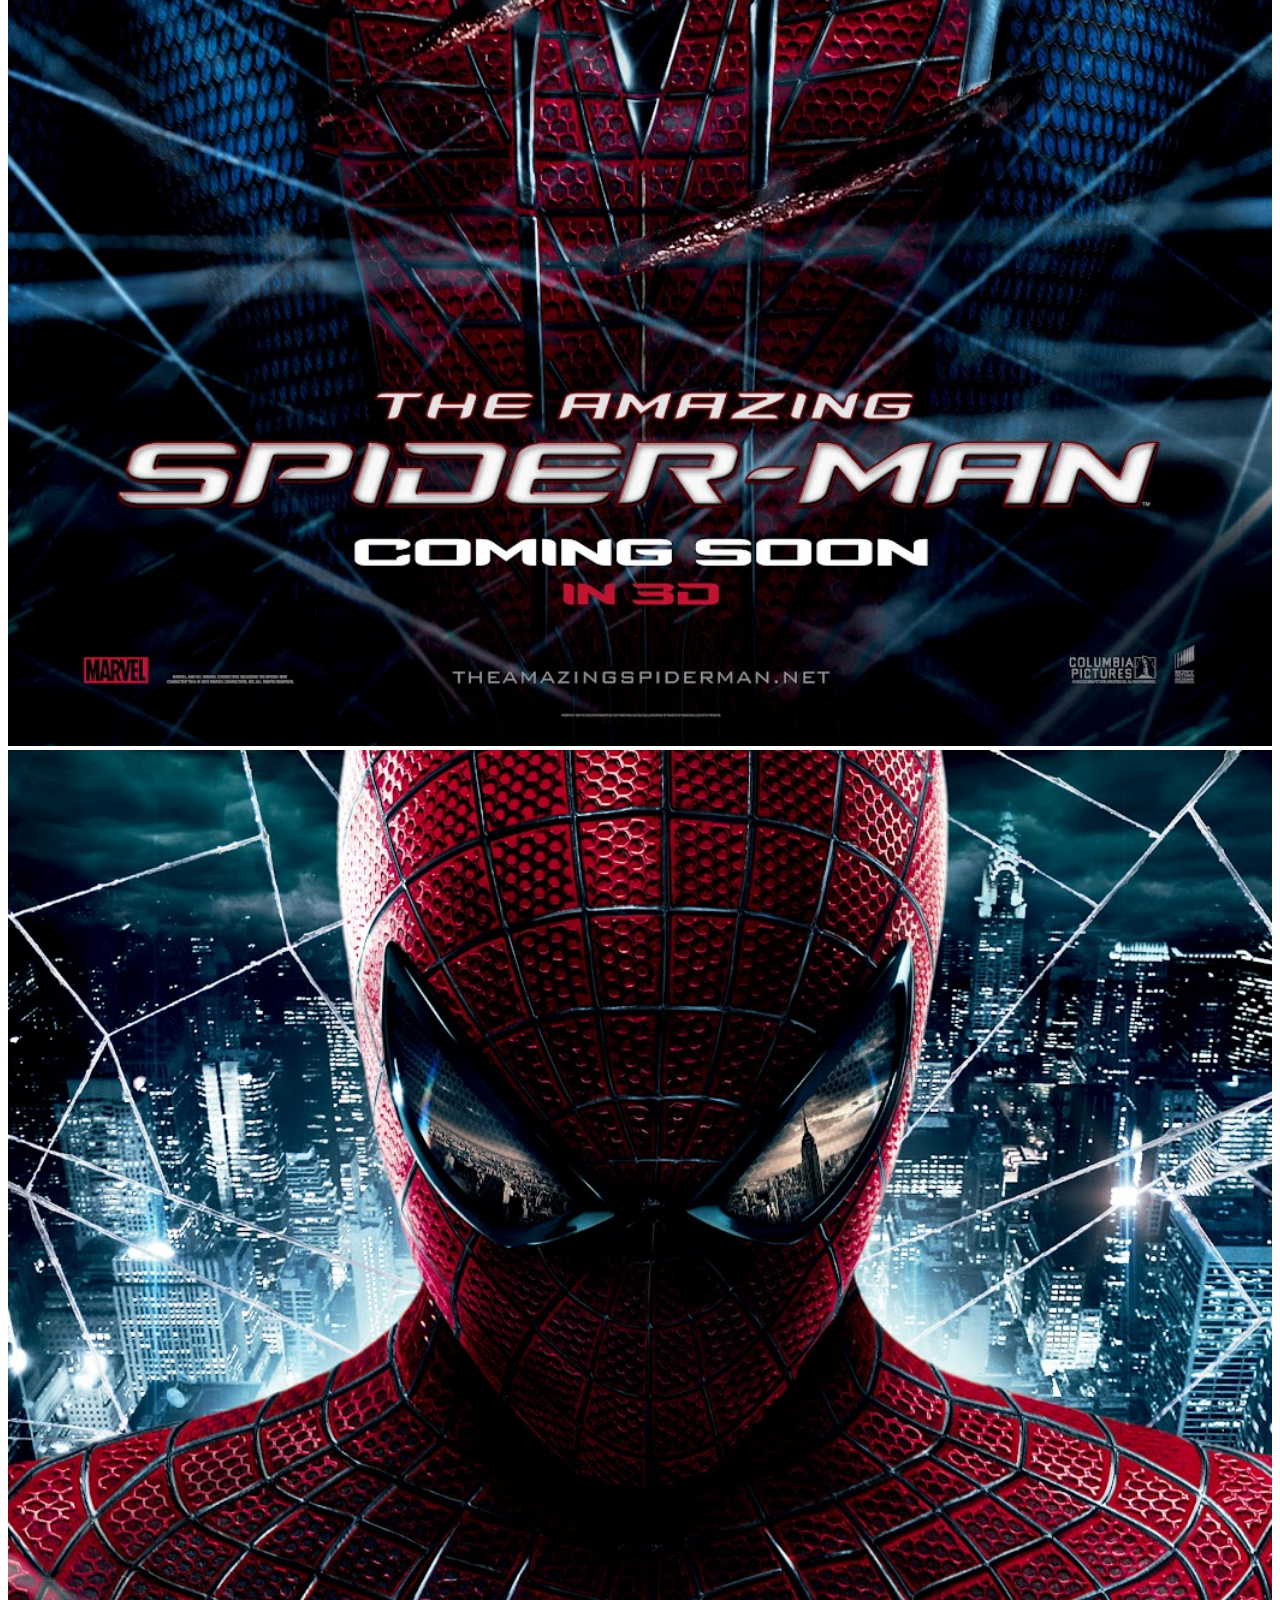
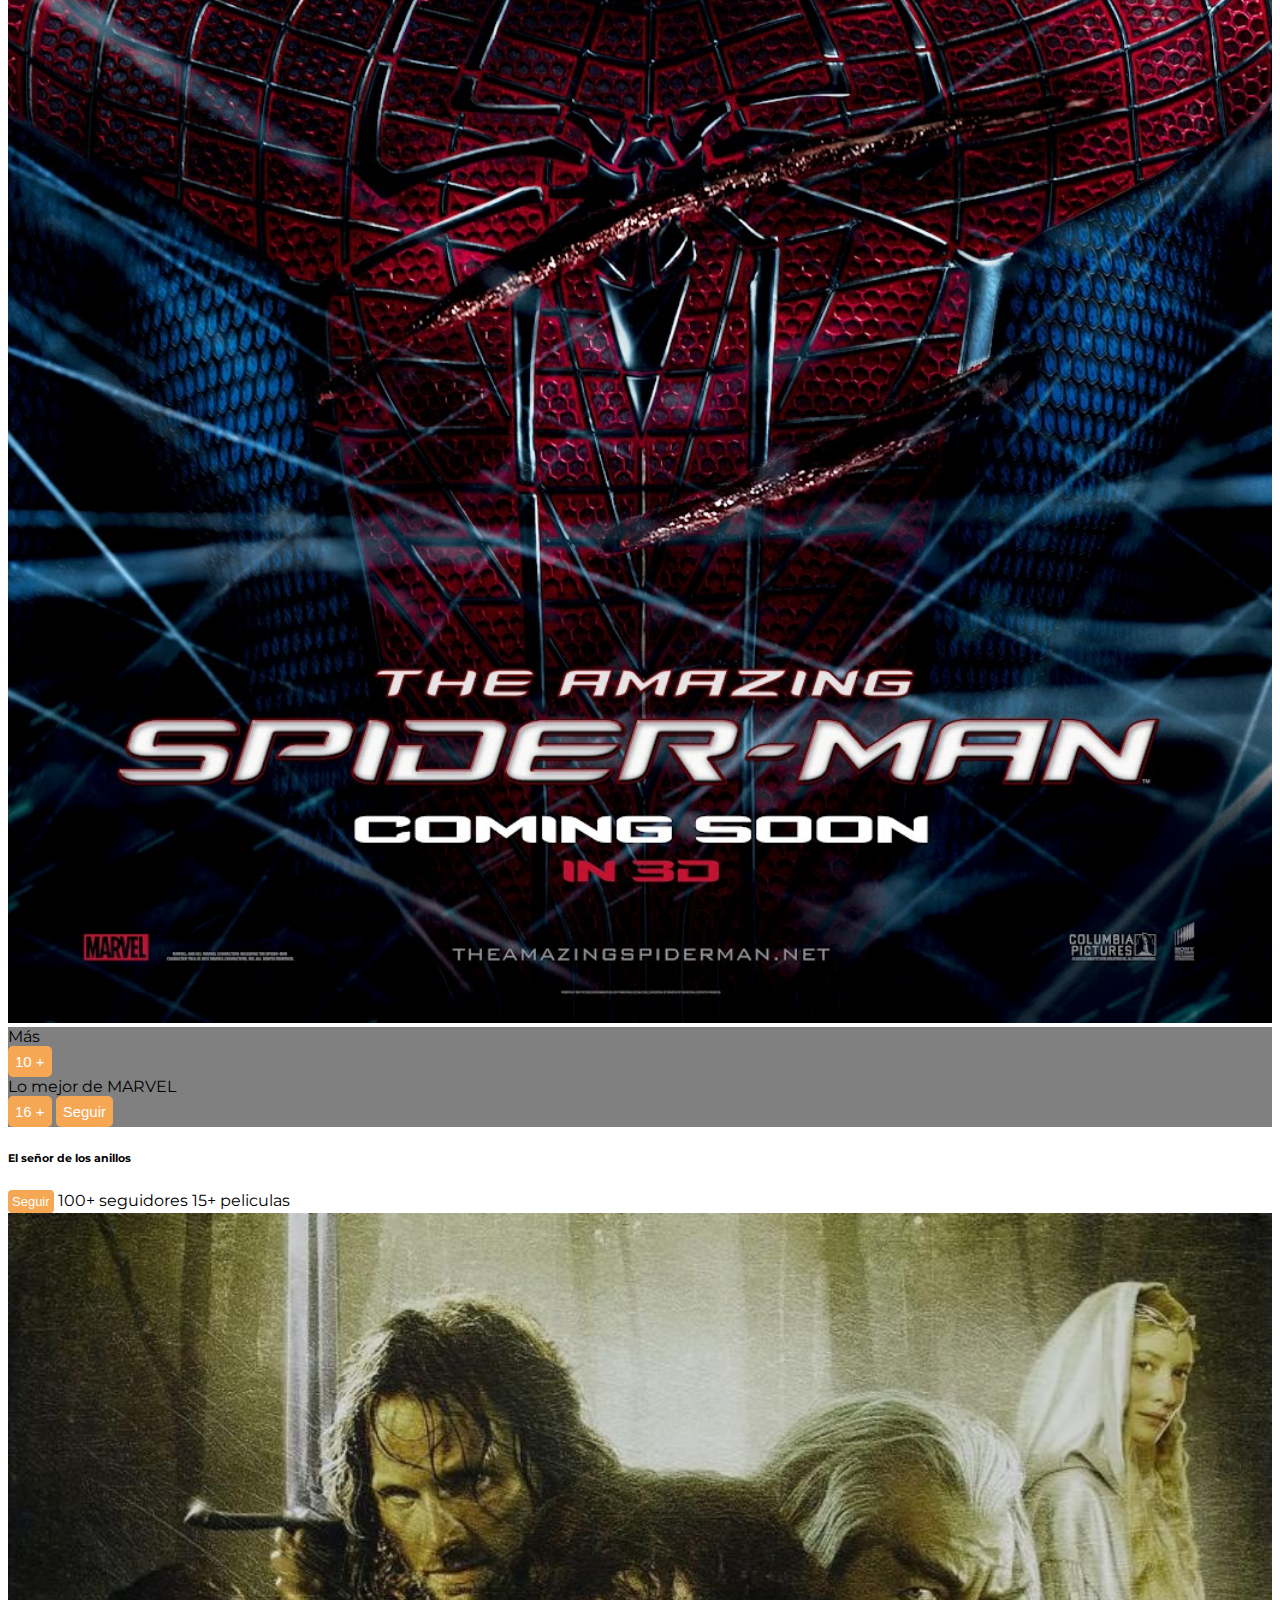
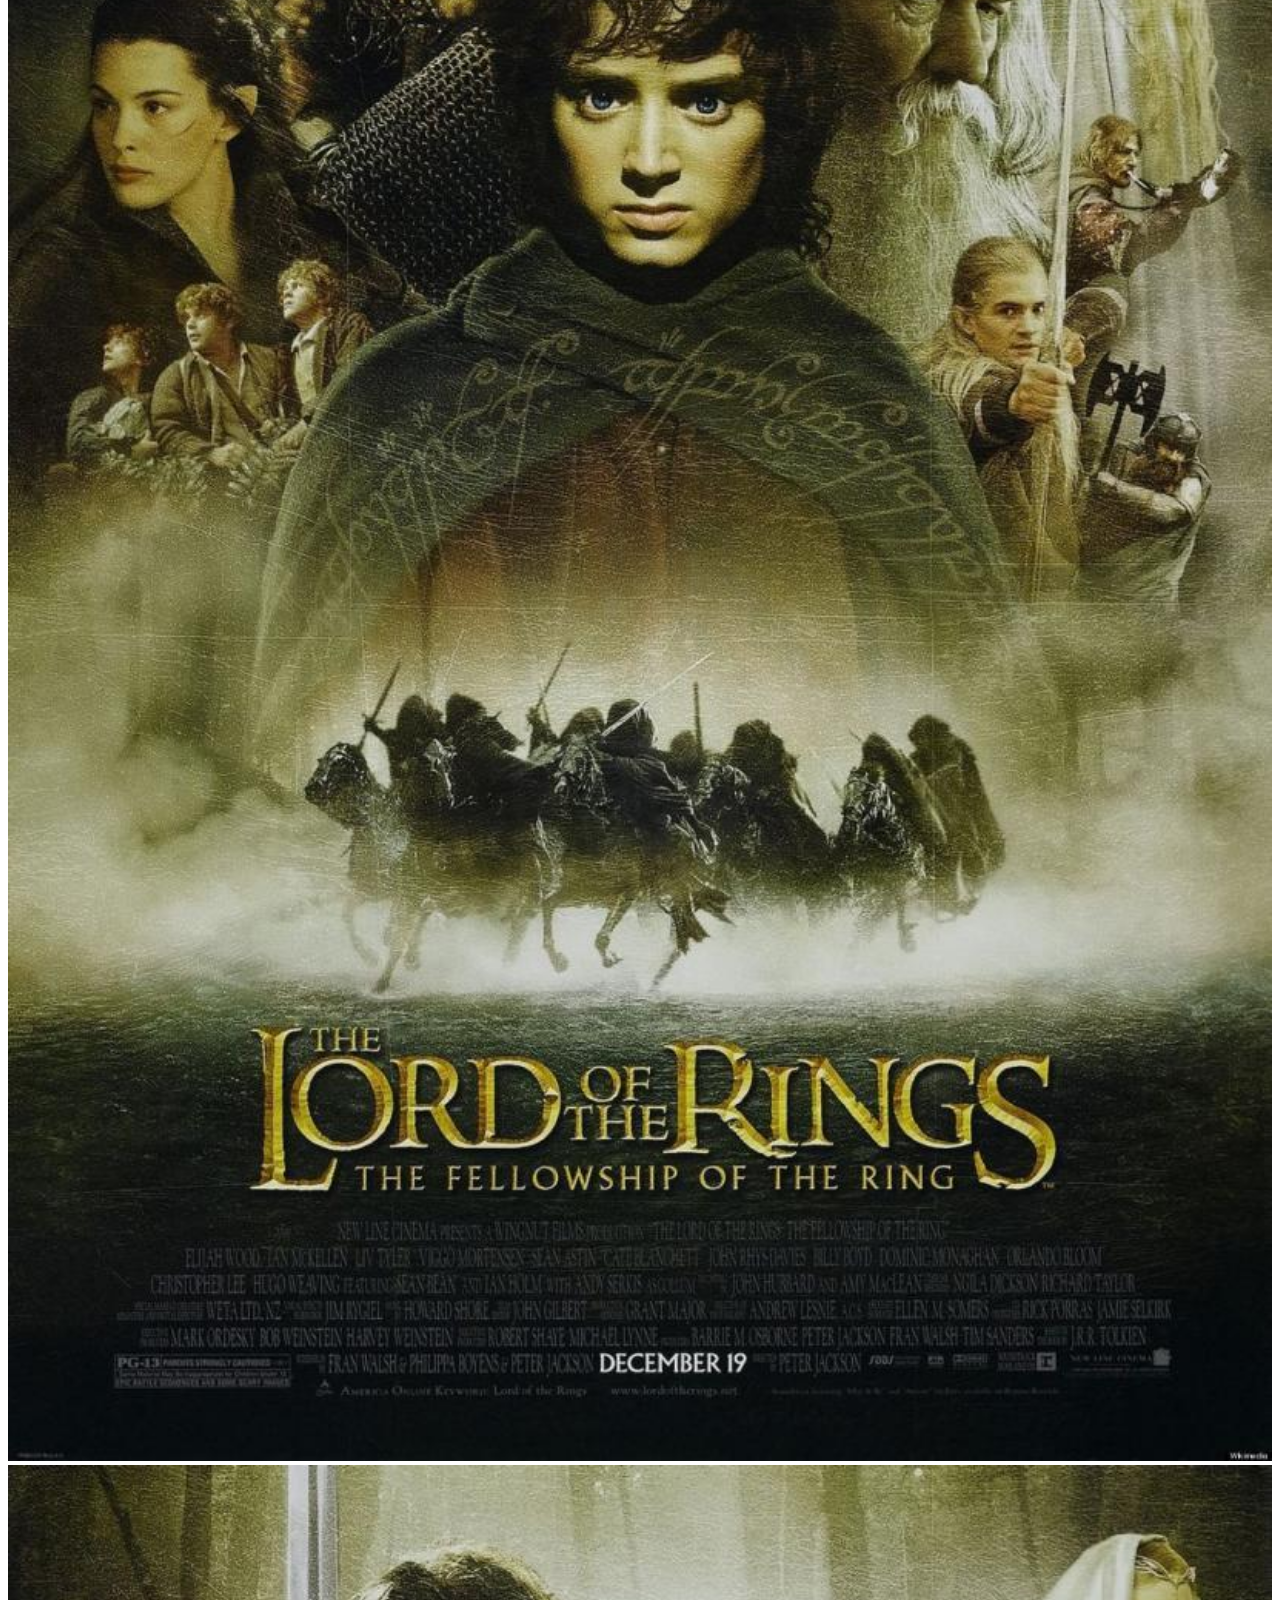
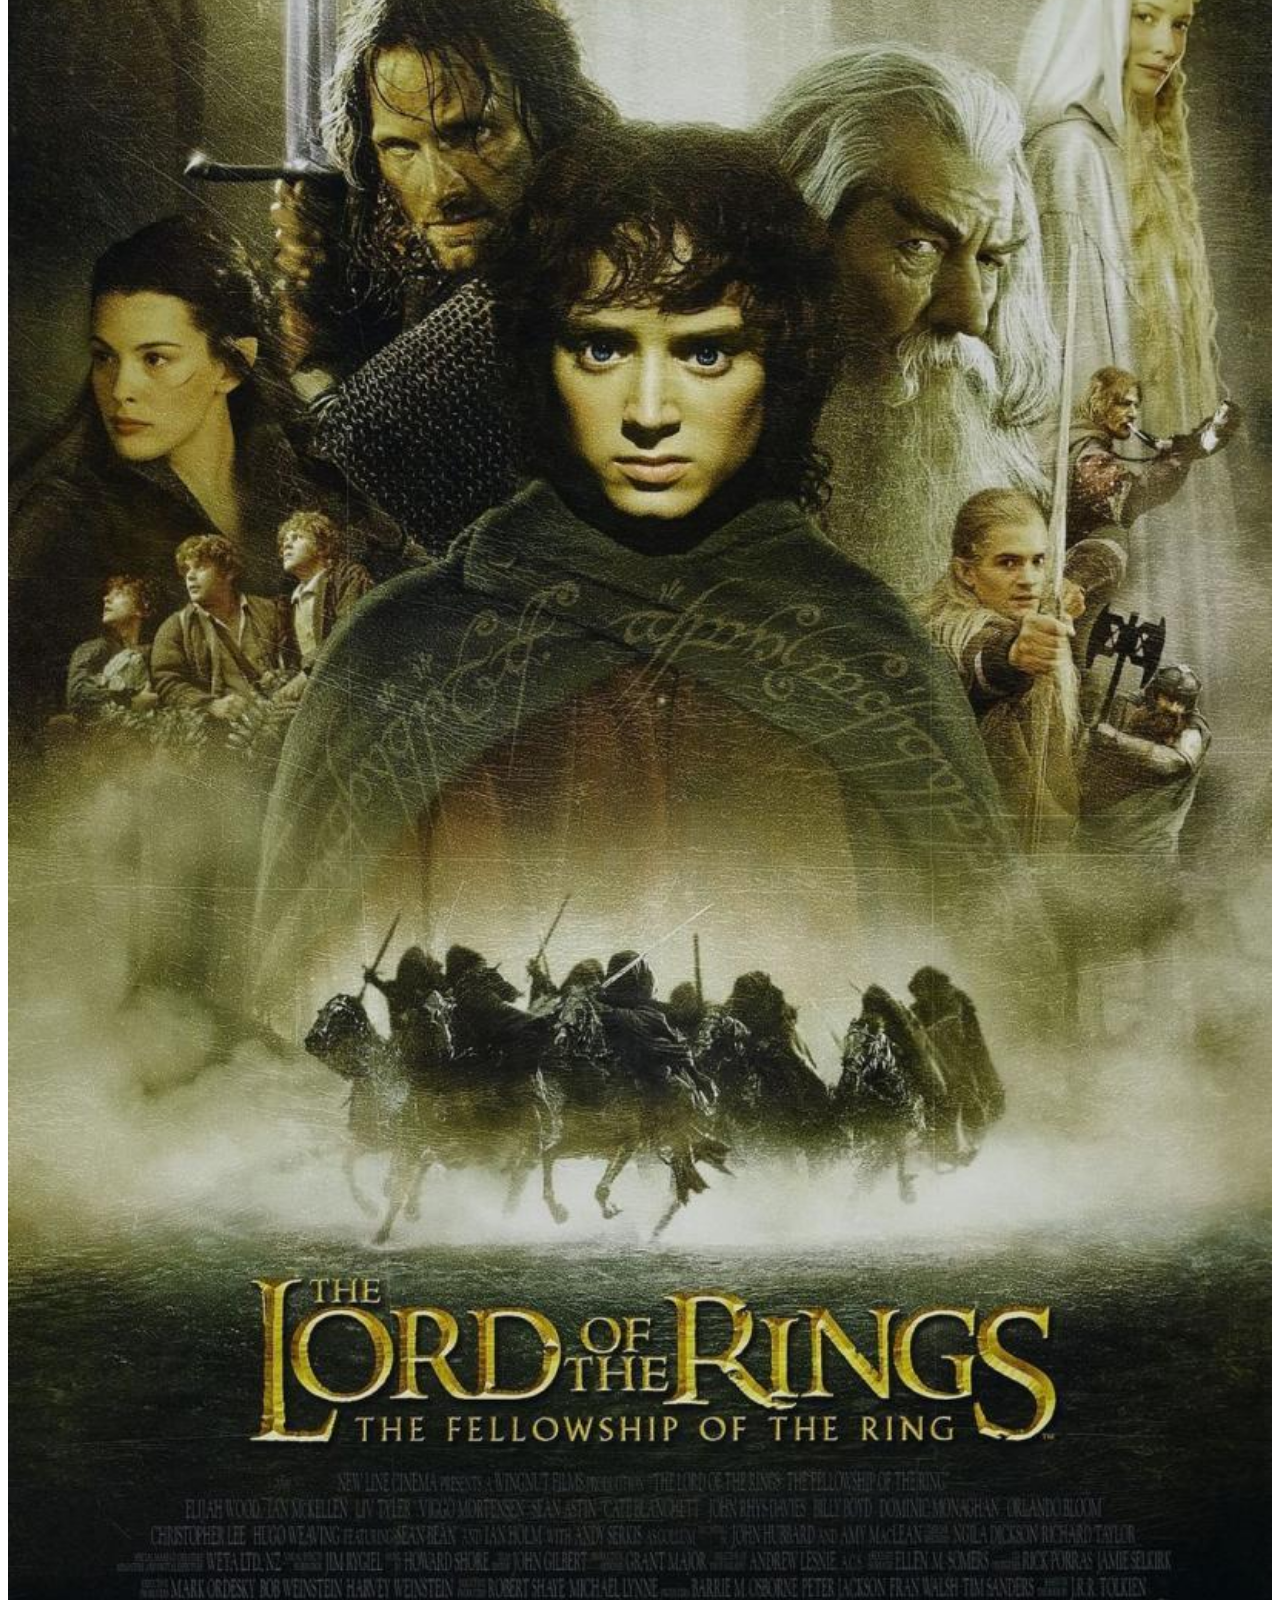
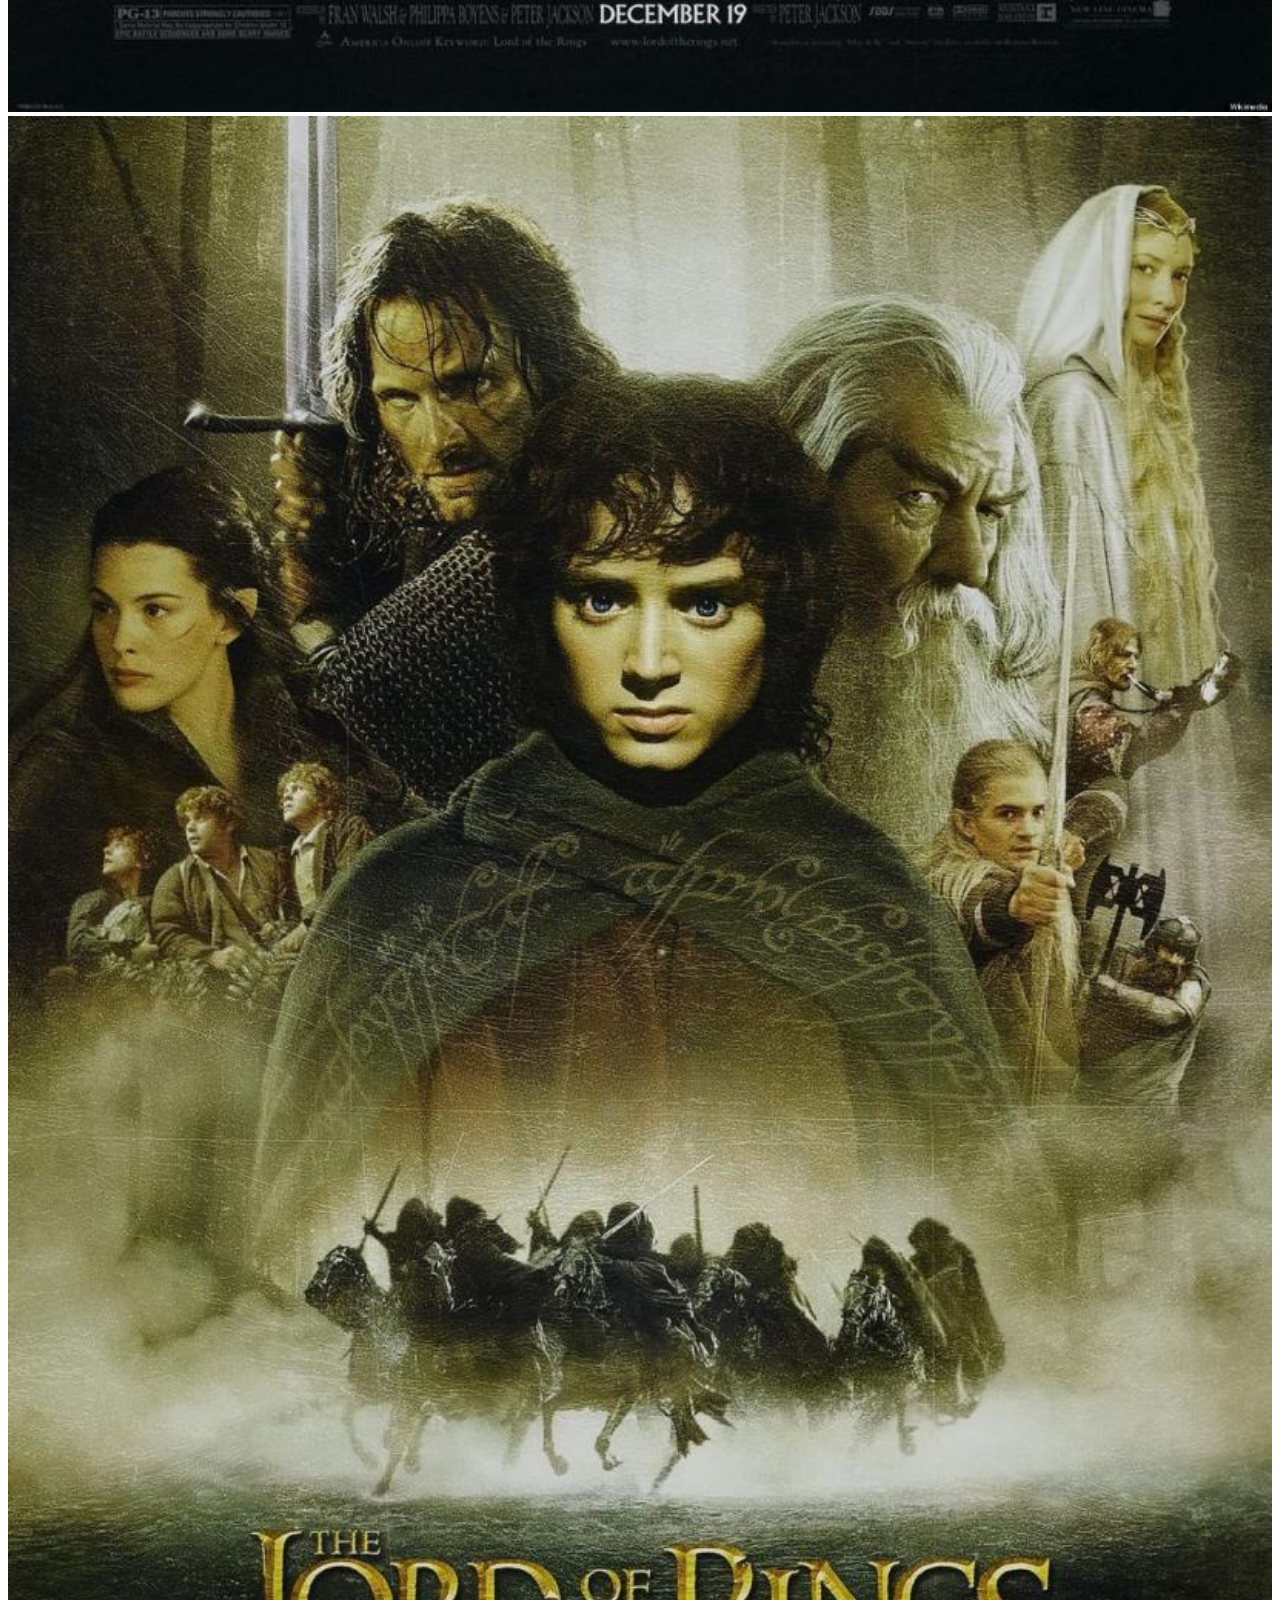
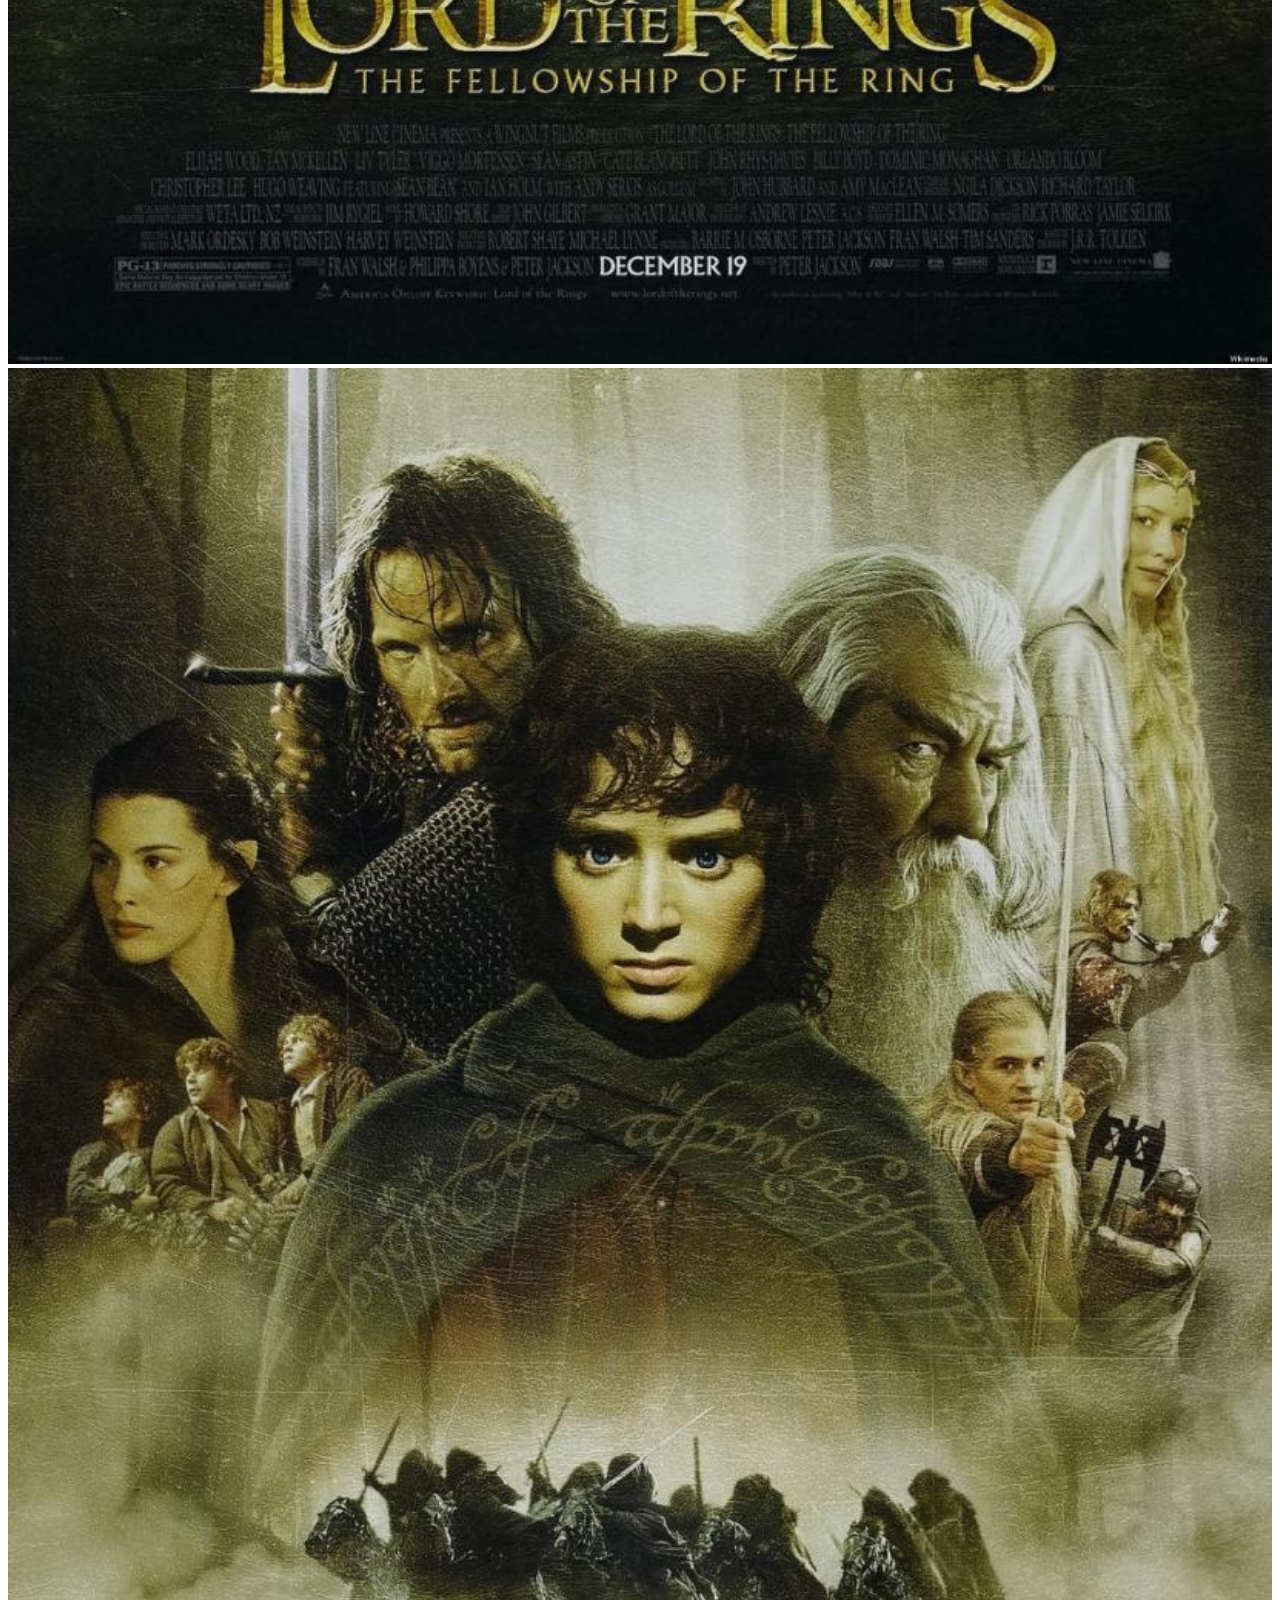
==== commit 93ea5c4e: "Add files via upload" ====
--- a/listas.html
+++ b/listas.html
@@ -134,38 +134,37 @@
 								<div class="col-12 mt-2 mb-5">
 
 									<h6>Colección Marvel </h6>
-
 									<button class="follow-btn">Seguir</button> 
 									<span class="badge badge-secondary">100+ seguidores</span>
 									<span class="badge badge-secondary">15+ peliculas</span>
 
 									<div class="row mt-2">
 										<div class="col-sm-4 col-lg-2 mb-2 d-none d-sm-block">
-			                                <a href="items/pelicula.html" class="text-decoration-none">
+			                                <a href="items/lista.html" class="text-decoration-none">
 			                                    <img src="img/venom.jpg" class="custom-img" alt="img película">
 			                                </a>
 										</div>
 
 										<div class="col-sm-4 col-lg-2 mb-2 d-none d-sm-block">
-			                                <a href="items/pelicula.html" class="text-decoration-none">
+			                                <a href="items/lista.html" class="text-decoration-none">
 			                                    <img src="img/deadpool.jpg" class="custom-img" alt="img película">
 			                                </a>
 										</div>
 
 			                            <div class="col-sm-4 col-lg-2 mb-2 d-none d-sm-block">
-			                                <a href="items/pelicula.html" class="text-decoration-none">
+			                                <a href="items/lista.html" class="text-decoration-none">
 			                                    <img src="img/camerica.jpg" class="custom-img" alt="img película">
 			                                </a>
 			                            </div>
 
 			                            <div class="col-sm-4 col-lg-2 mb-2 d-none d-sm-block">
-			                                <a href="items/pelicula.html" class="text-decoration-none">
+			                                <a href="items/lista.html" class="text-decoration-none">
 			                                    <img src="img/spiderman.png" class="custom-img" alt="img película">
 			                                </a>
 			                            </div>
 
 			                            <div class="col-sm-4 col-lg-2 mb-2 d-none d-sm-block">
-			                                <a href="items/pelicula.html" class="text-decoration-none">
+			                                <a href="items/lista.html" class="text-decoration-none">
 			                                    <img src="img/spiderman.png" class="custom-img" alt="img película">
 			                                </a>
 			                            </div>
@@ -174,7 +173,7 @@
 			                            	<div class="placeholder text-center pt-2">
 			                            		<span class="text-white">Más</span>
 			                            		<div class="mt-2">
-			                            			<span class="custom-btn">10 +</span>
+			                            			<button class="custom-btn">10 +</button>
 			                            		</div>
 			                            	</div>
 			                            </div>
@@ -197,38 +196,37 @@
 								<div class="col-12 mt-2 mb-5">
 
 									<h6>El señor de los anillos </h6>
-
 									<button class="follow-btn">Seguir</button> 
 									<span class="badge badge-secondary">100+ seguidores</span>
 									<span class="badge badge-secondary">15+ peliculas</span>
 
 									<div class="row mt-2">
 										<div class="col-sm-4 col-lg-2 mb-2 d-none d-sm-block">
-			                                <a href="items/pelicula.html" class="text-decoration-none">
+			                                <a href="items/lista.html" class="text-decoration-none">
 			                                    <img src="img/señoranillos.jpg" class="custom-img" alt="img película">
 			                                </a>
 										</div>
 
 										<div class="col-sm-4 col-lg-2 mb-2 d-none d-sm-block">
-			                                <a href="items/pelicula.html" class="text-decoration-none">
+			                                <a href="items/lista.html" class="text-decoration-none">
 			                                    <img src="img/señoranillos.jpg" class="custom-img" alt="img película">
 			                                </a>
 										</div>
 
 			                            <div class="col-sm-4 col-lg-2 mb-2 d-none d-sm-block">
-			                                <a href="items/pelicula.html" class="text-decoration-none">
-			                                    <img src="img/señoranillos.jpg" class="custom-img" alt="img película">
-			                                </a>
-			                            </div>
-
-			                            <div class="col-sm-4 col-lg-2 mb-2 d-none d-sm-block">
-			                                <a href="items/pelicula.html" class="text-decoration-none">
-			                                    <img src="img/señoranillos.jpg" class="custom-img" alt="img película">
-			                                </a>
-			                            </div>
-
-			                            <div class="col-sm-4 col-lg-2 mb-2 d-none d-sm-block">
-			                                <a href="items/pelicula.html" class="text-decoration-none">
+			                                <a href="items/lista.html" class="text-decoration-none">
+			                                    <img src="img/señoranillos.jpg" class="custom-img" alt="img película">
+			                                </a>
+			                            </div>
+
+			                            <div class="col-sm-4 col-lg-2 mb-2 d-none d-sm-block">
+			                                <a href="items/lista.html" class="text-decoration-none">
+			                                    <img src="img/señoranillos.jpg" class="custom-img" alt="img película">
+			                                </a>
+			                            </div>
+
+			                            <div class="col-sm-4 col-lg-2 mb-2 d-none d-sm-block">
+			                                <a href="items/lista.html" class="text-decoration-none">
 			                                    <img src="img/señoranillos.jpg" class="custom-img" alt="img película">
 			                                </a>
 			                            </div>
@@ -237,7 +235,7 @@
 			                            	<div class="placeholder text-center pt-2">
 			                            		<span class="text-white">Más</span>
 			                            		<div class="mt-2">
-			                            			<span class="custom-btn">10 +</span>
+			                            			<button class="custom-btn">10 +</button>
 			                            		</div>
 			                            	</div>
 			                            </div>
--- a/css/styles.css
+++ b/css/styles.css
@@ -505,4 +505,8 @@
 
 .follow-btn:focus{
 	outline: none;
+}
+
+.size-small{
+	font-size: 11px;
 }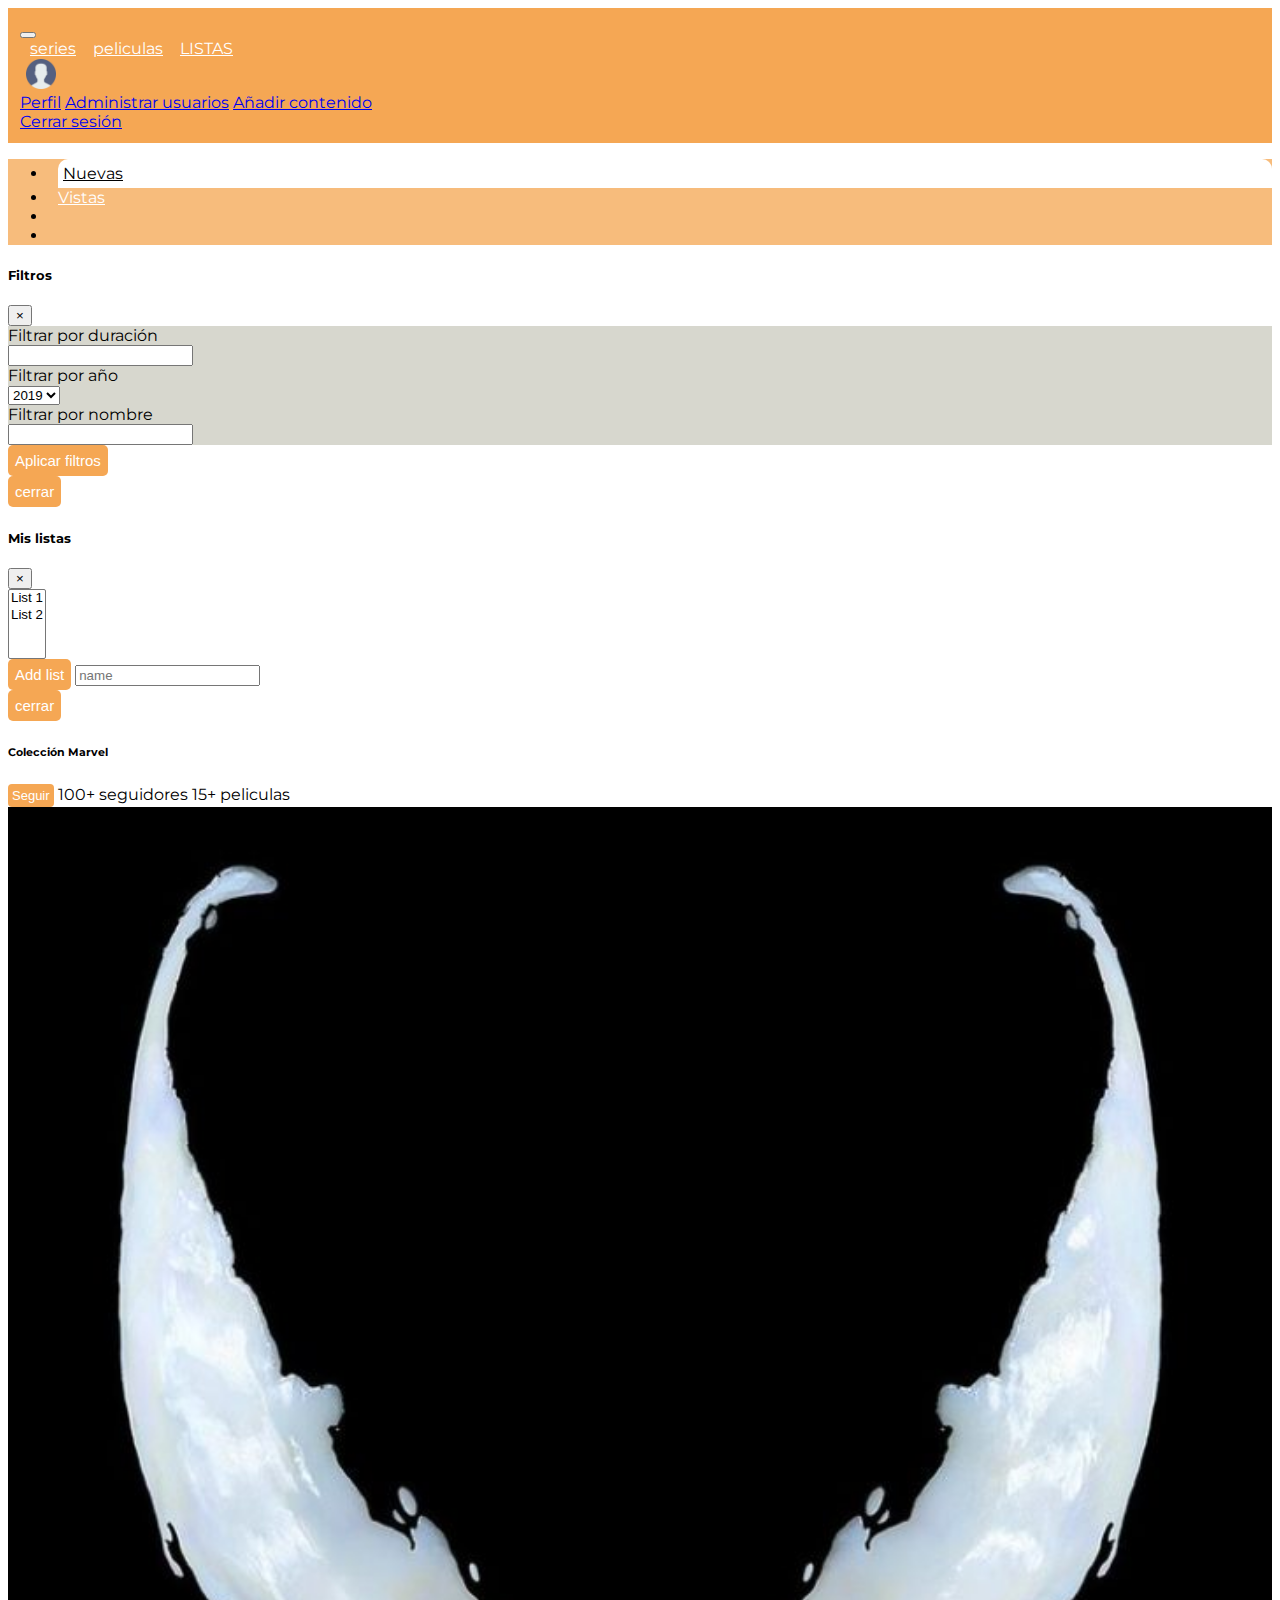
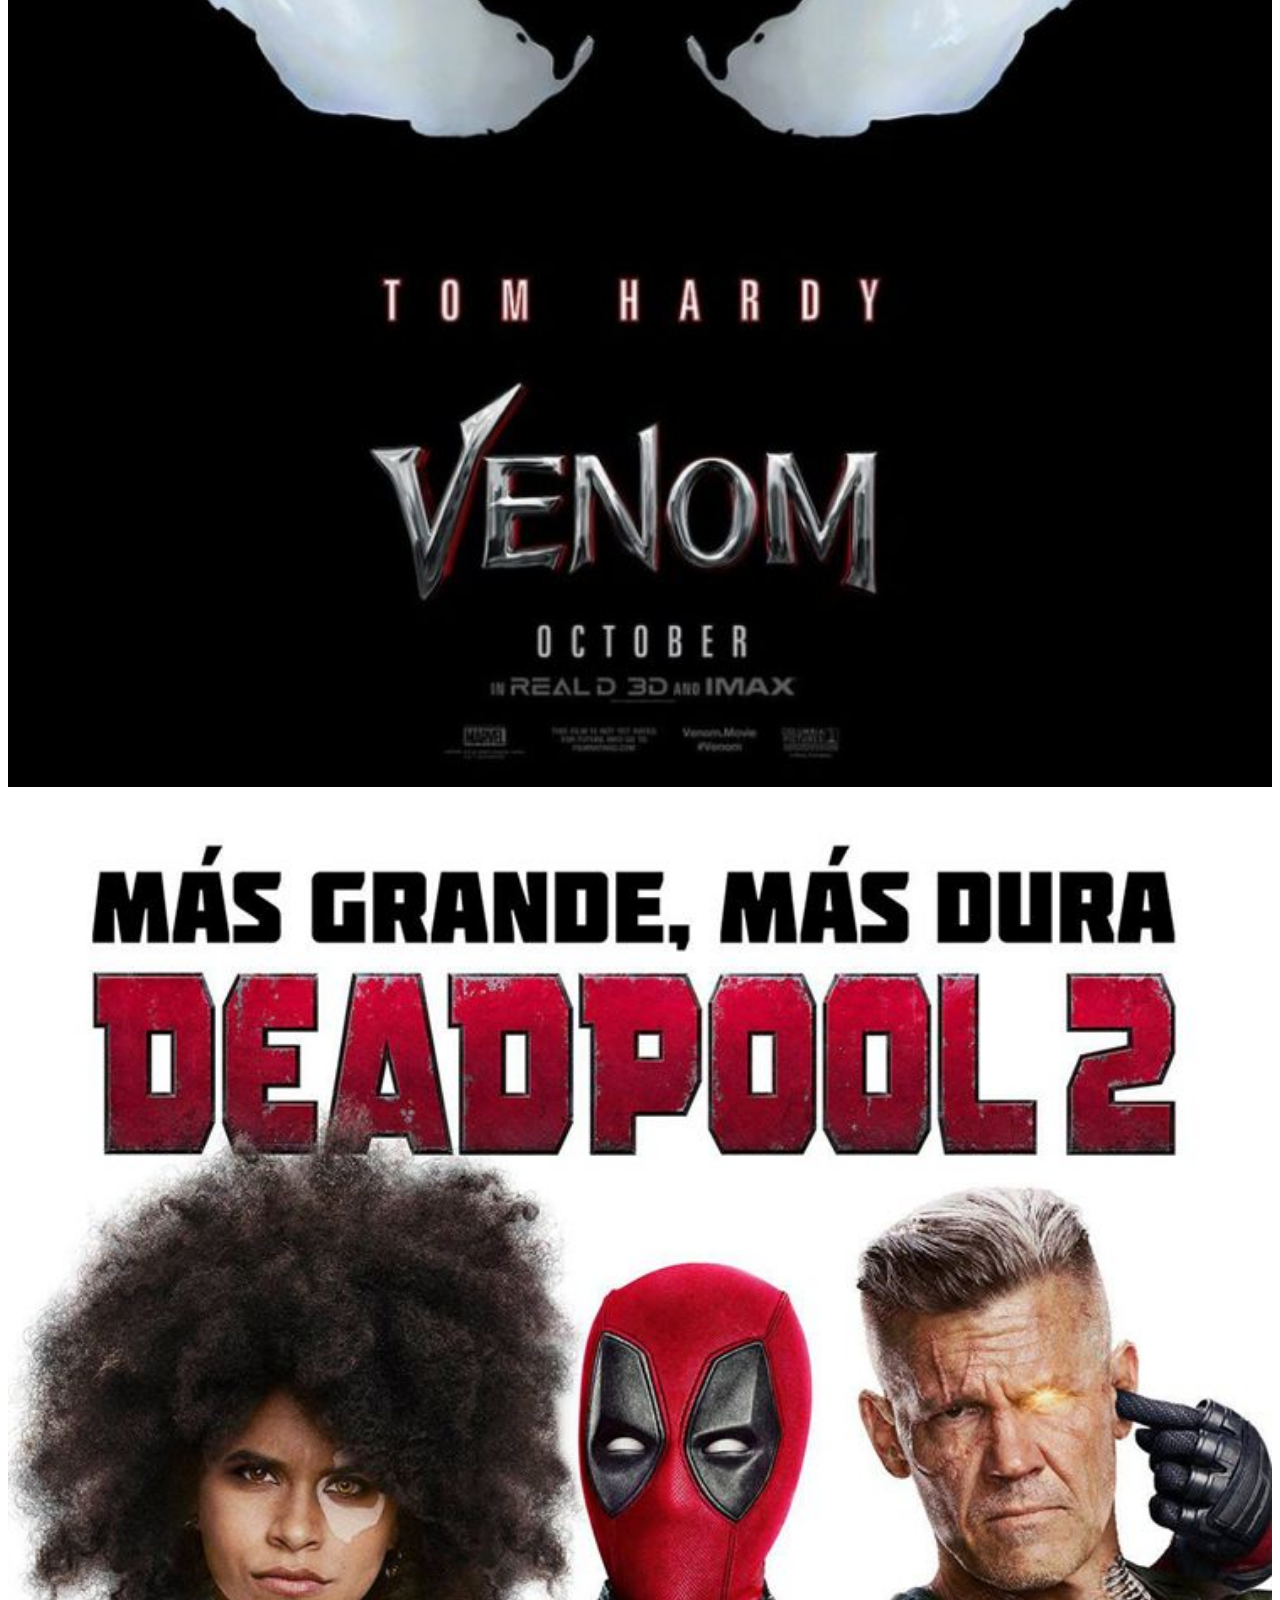
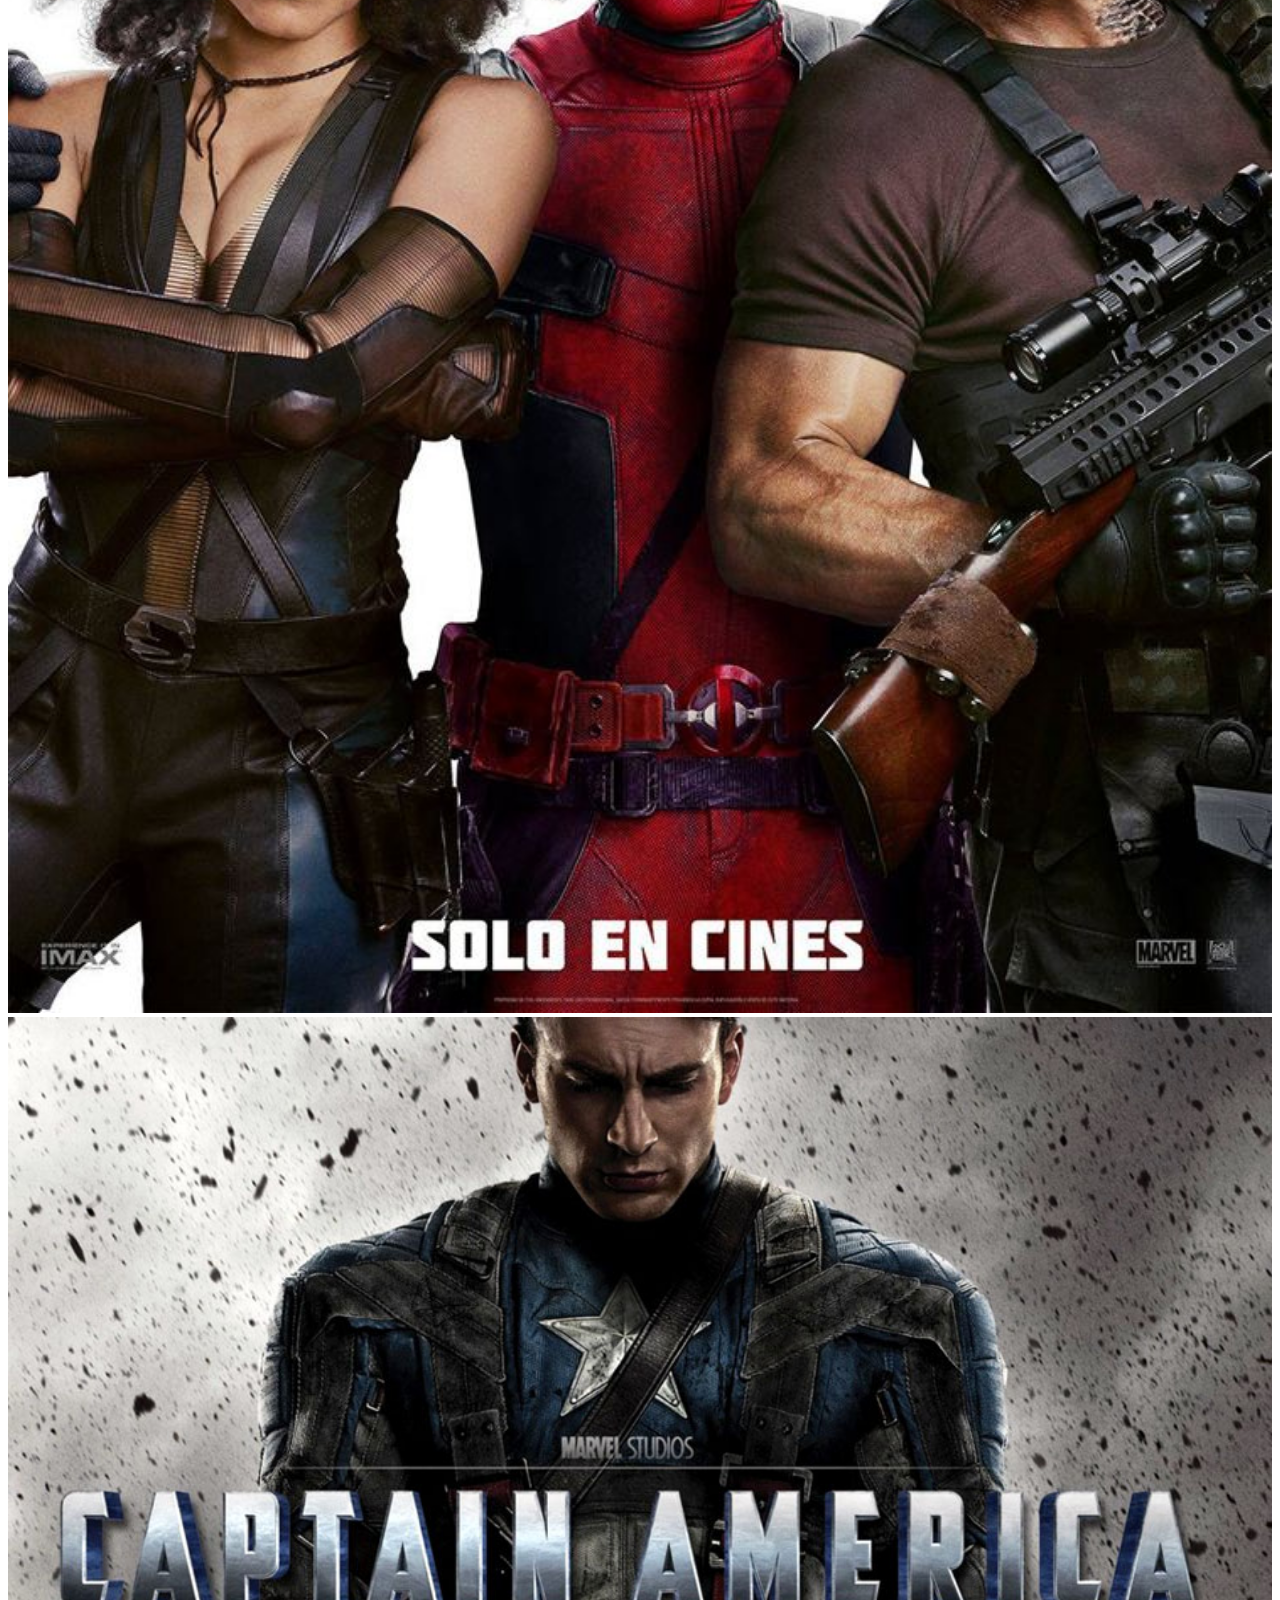
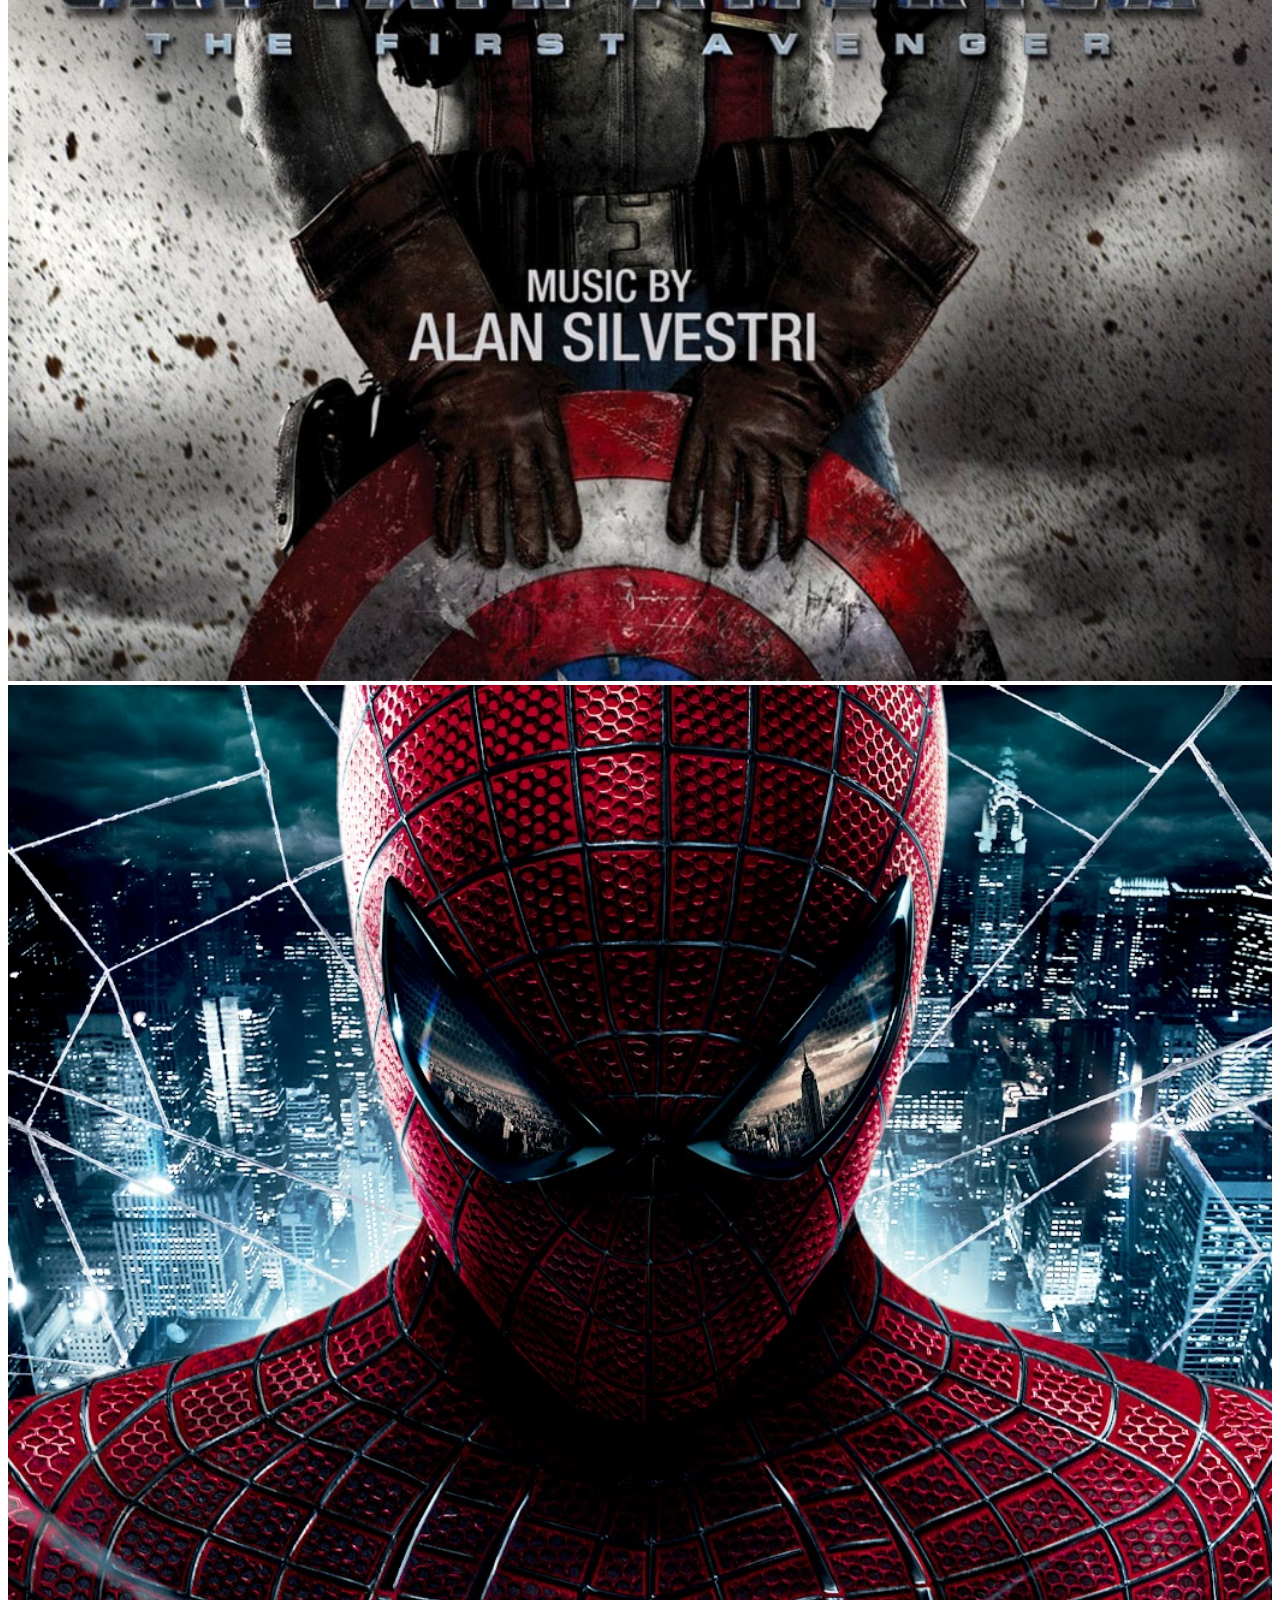
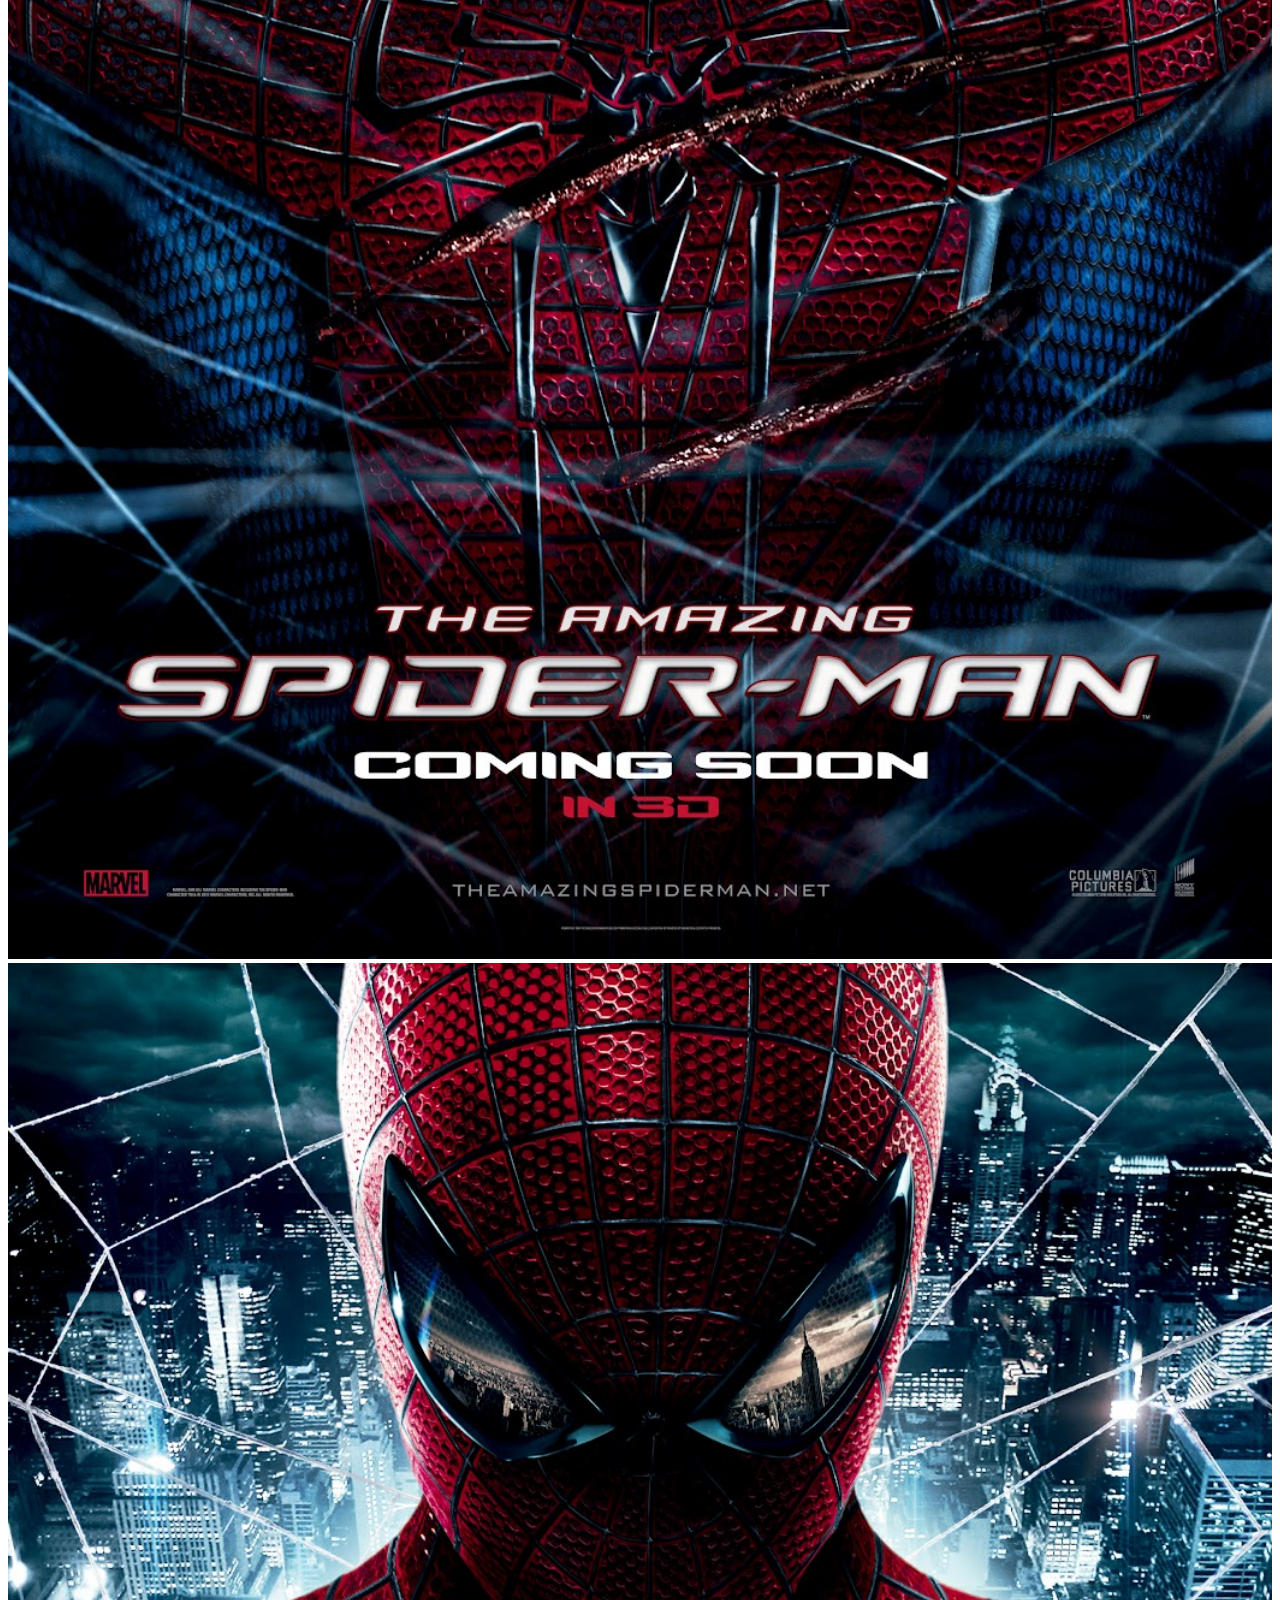
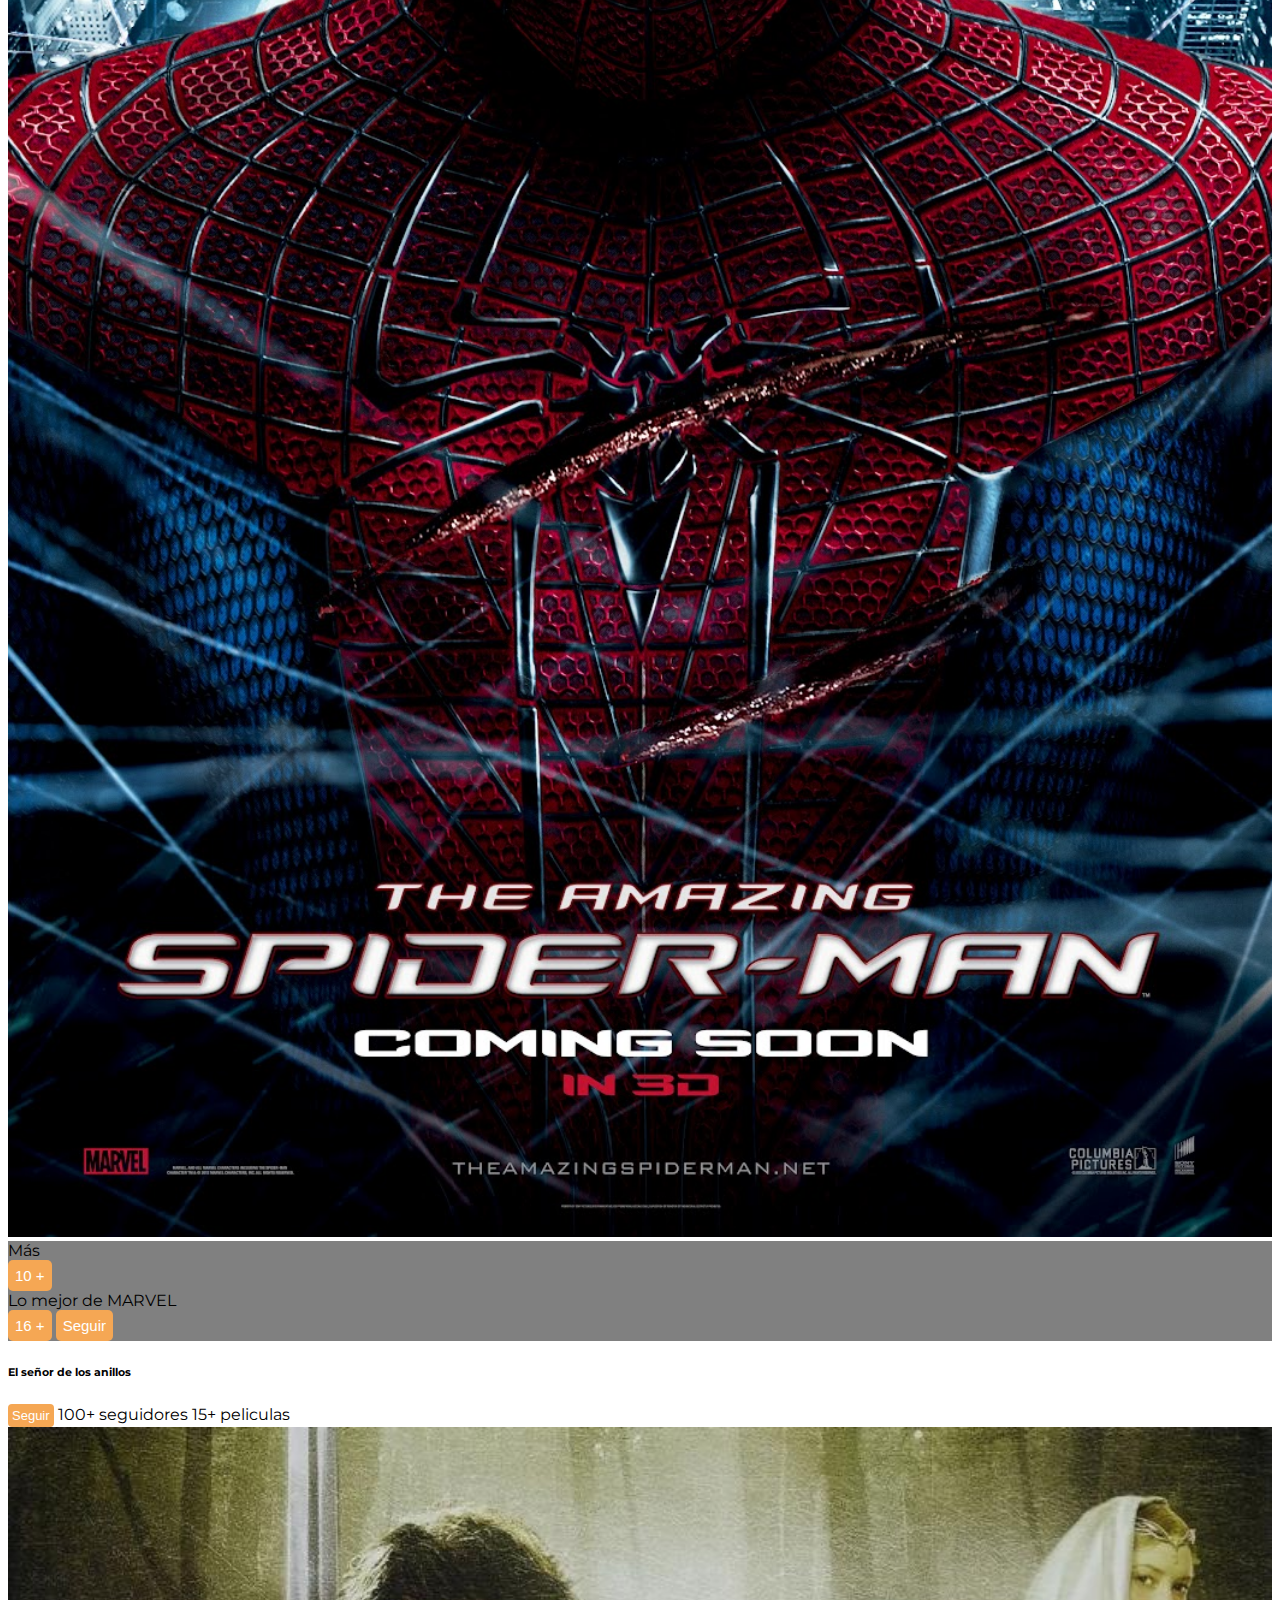
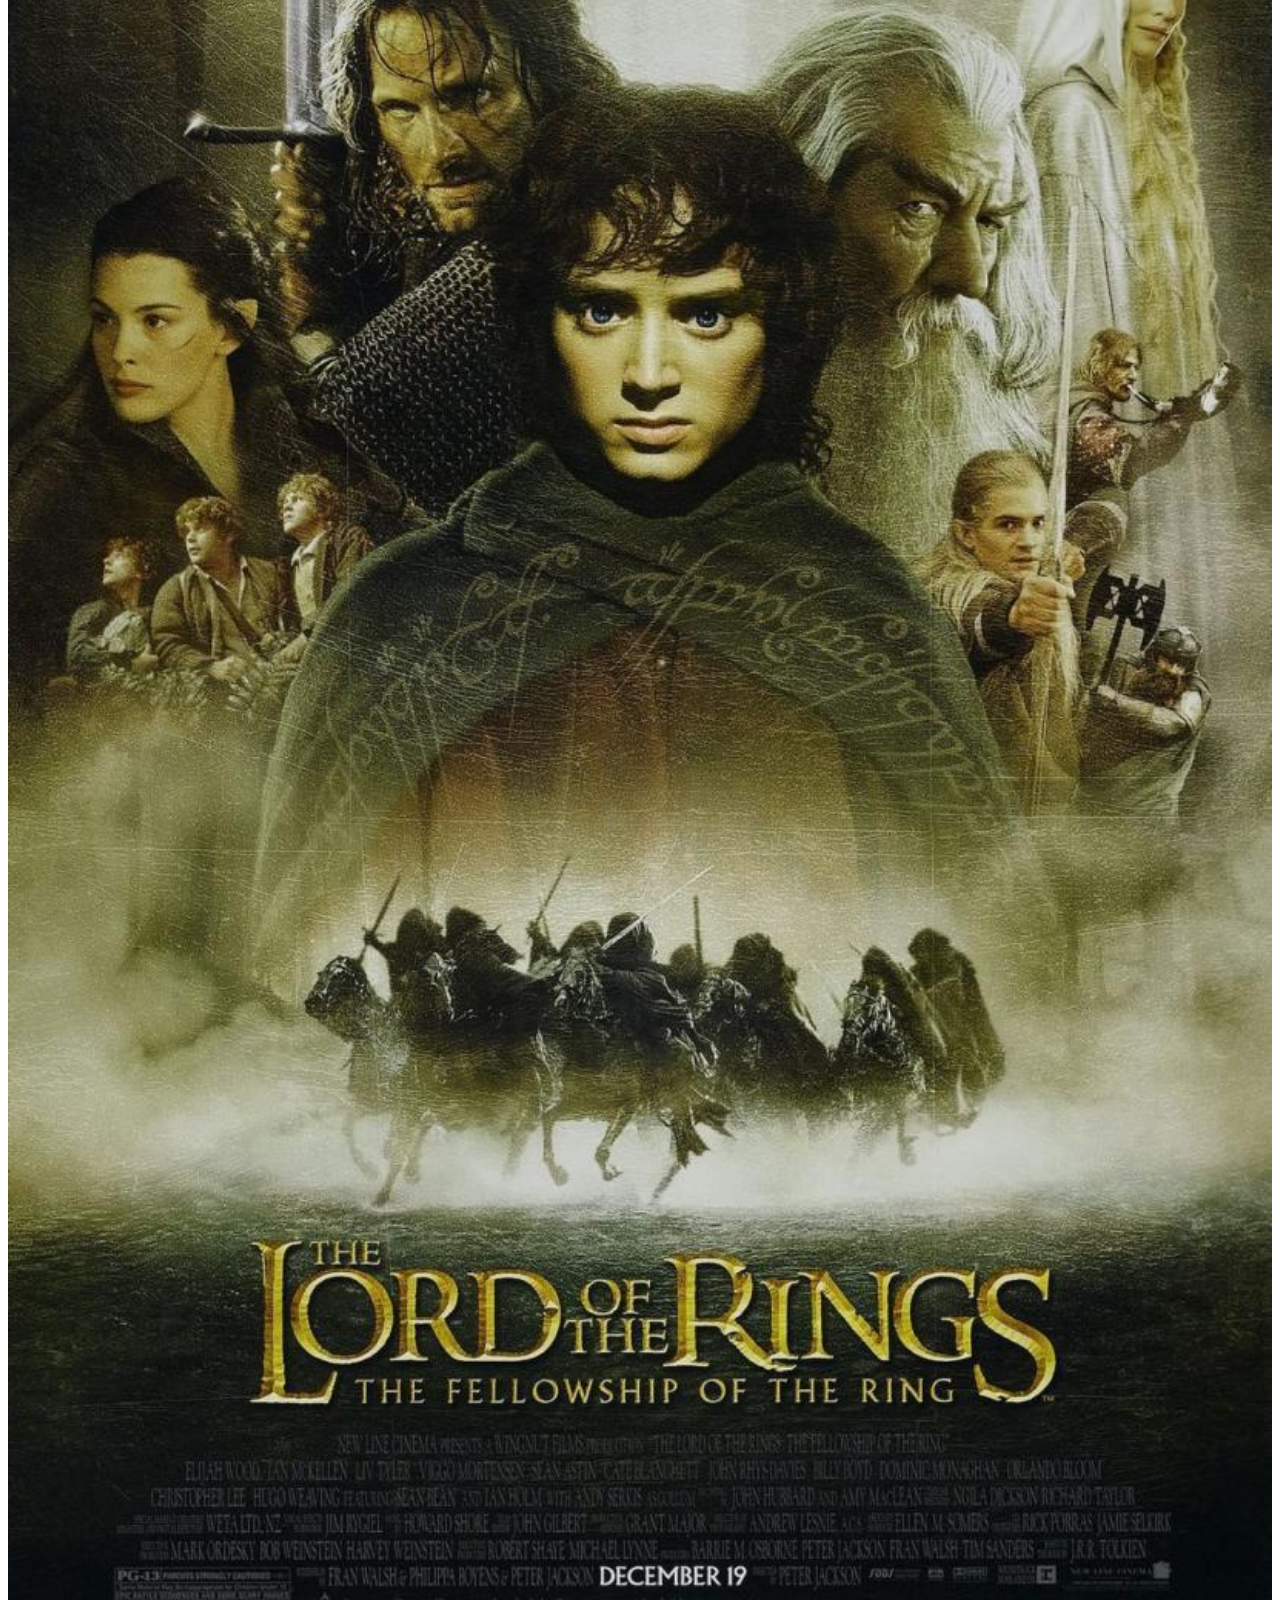
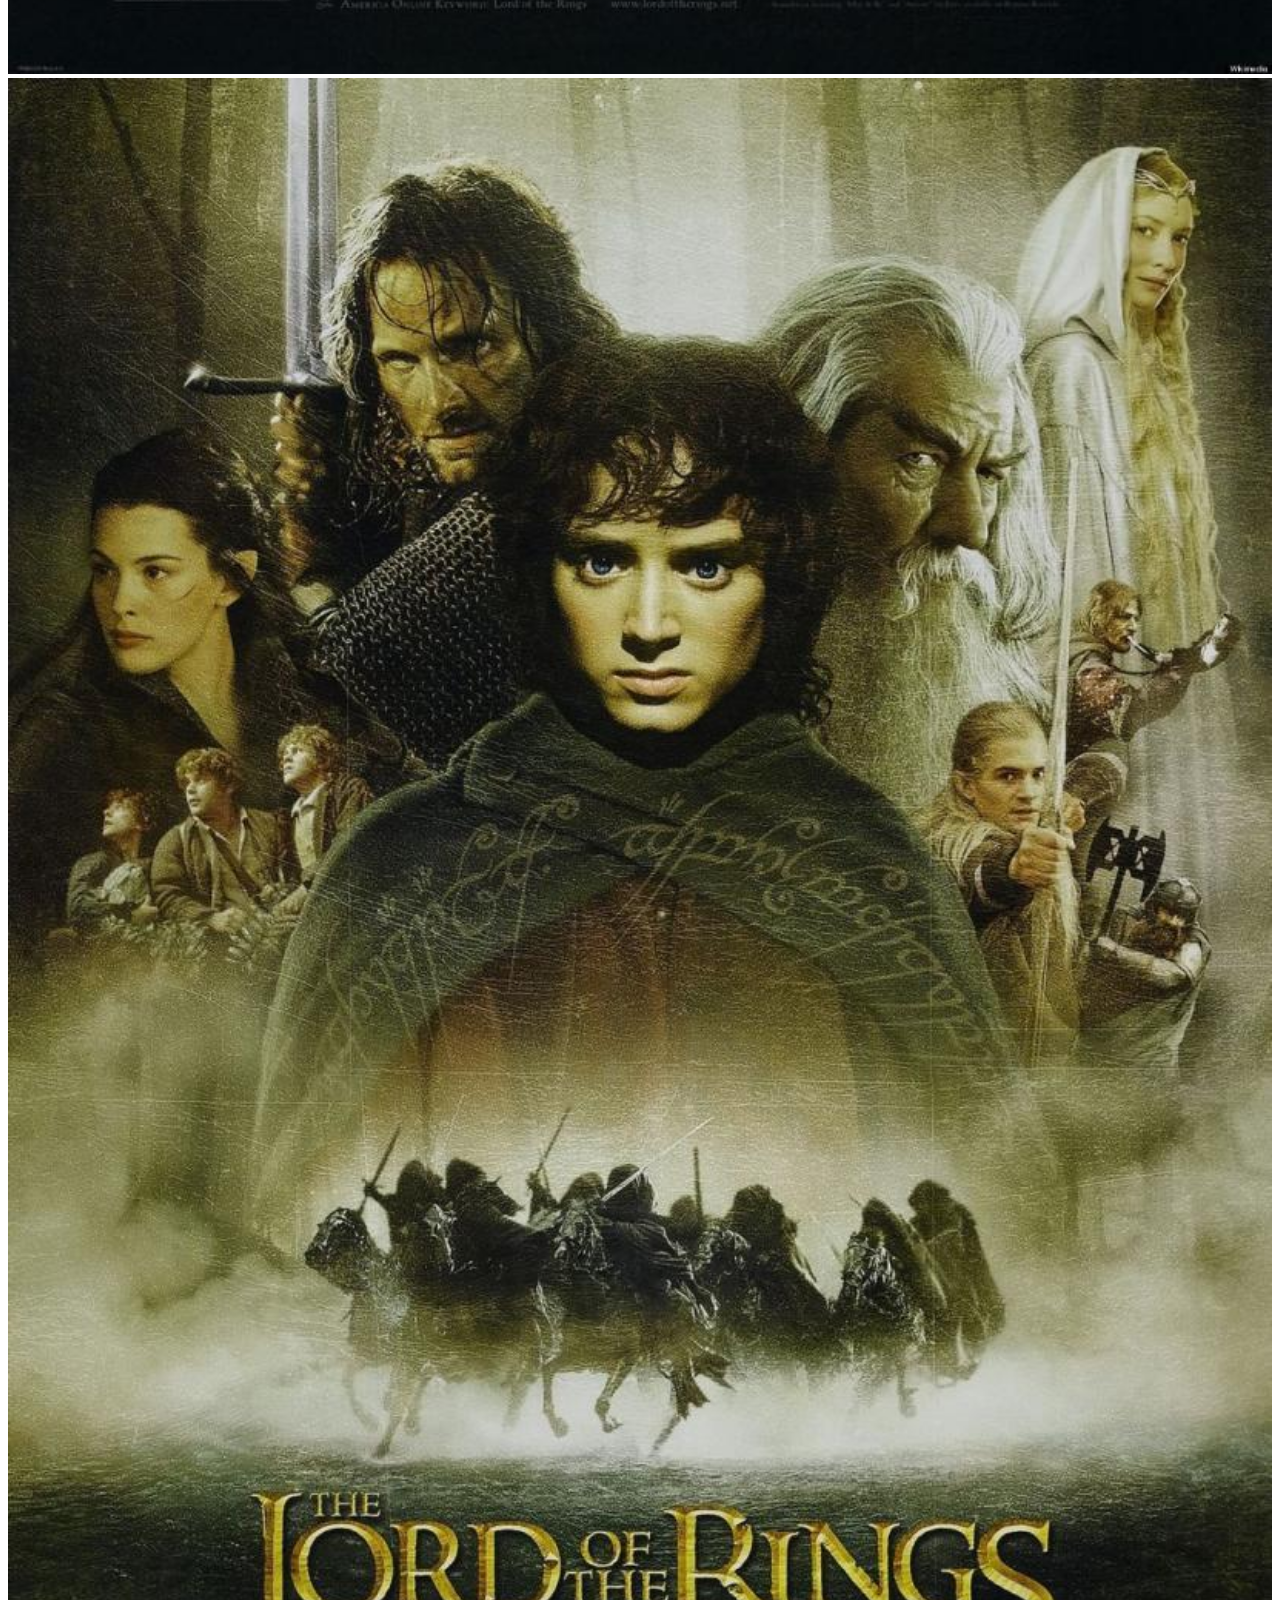
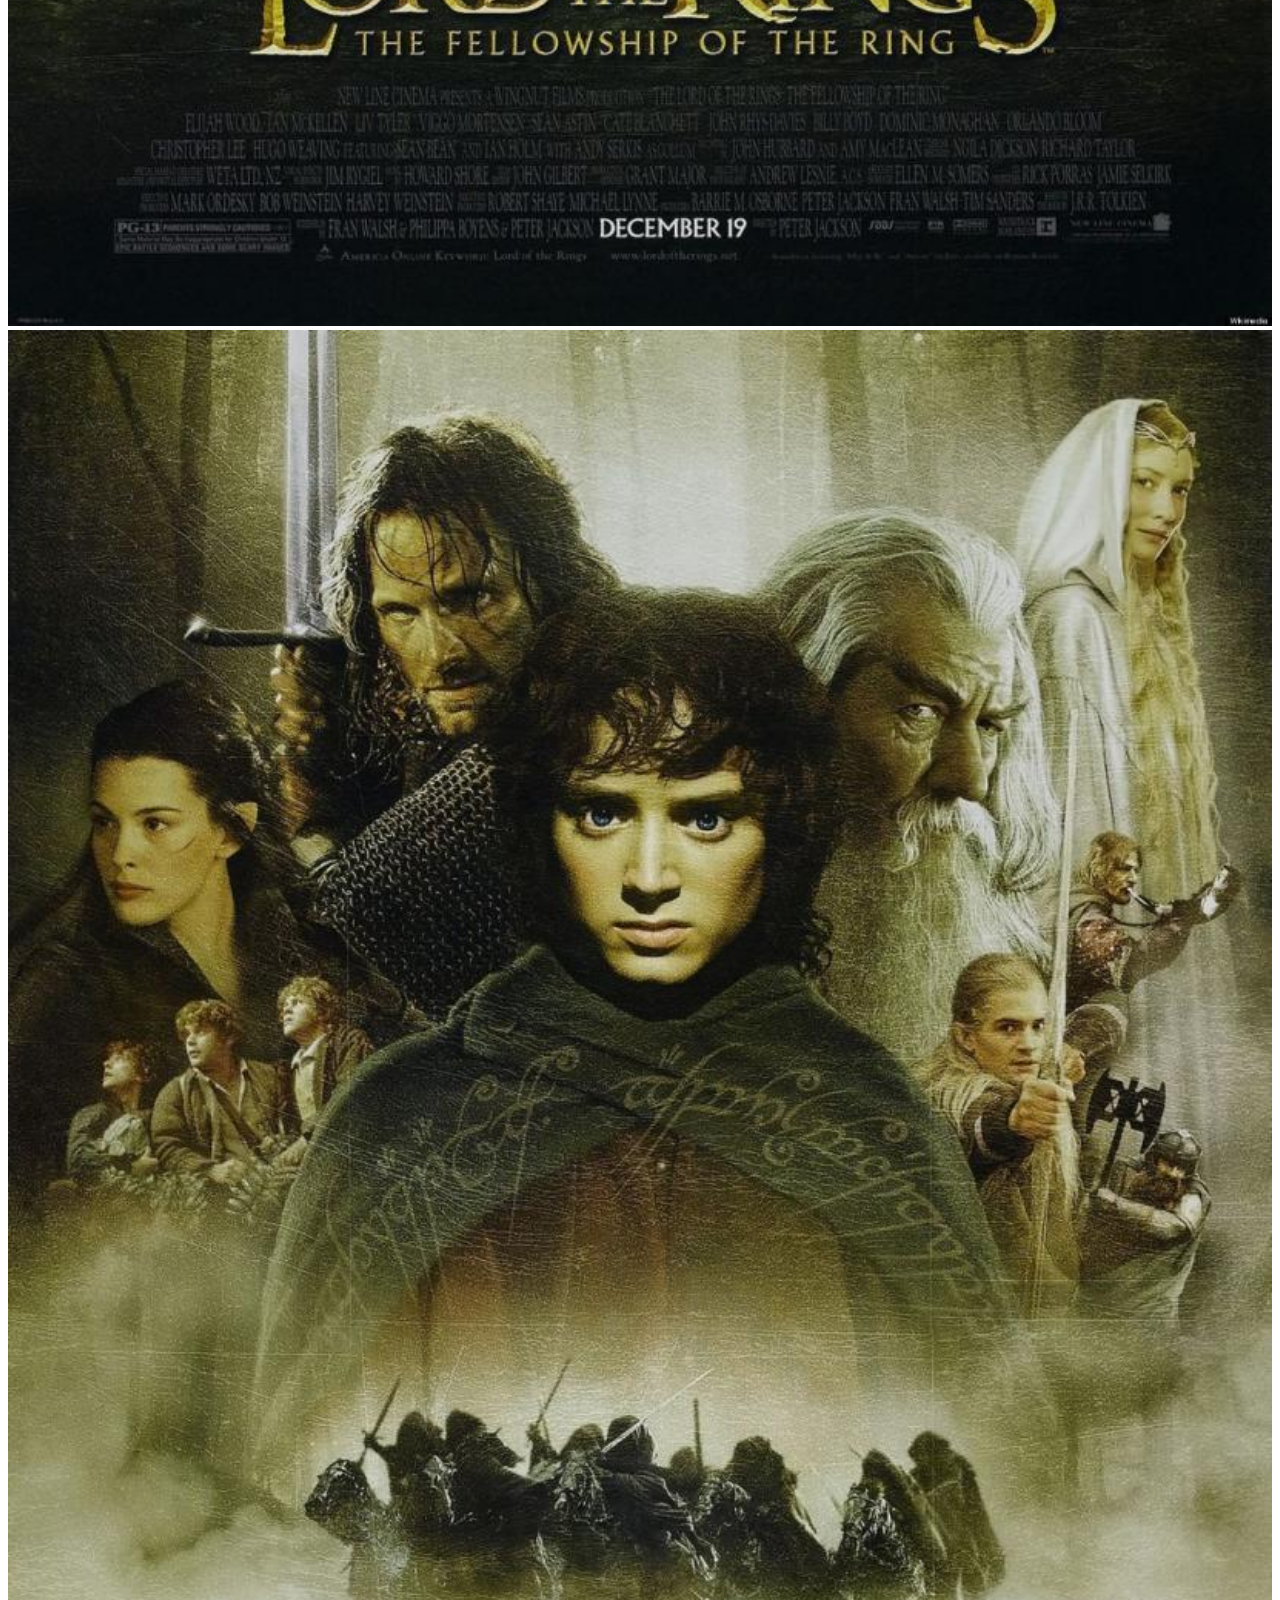
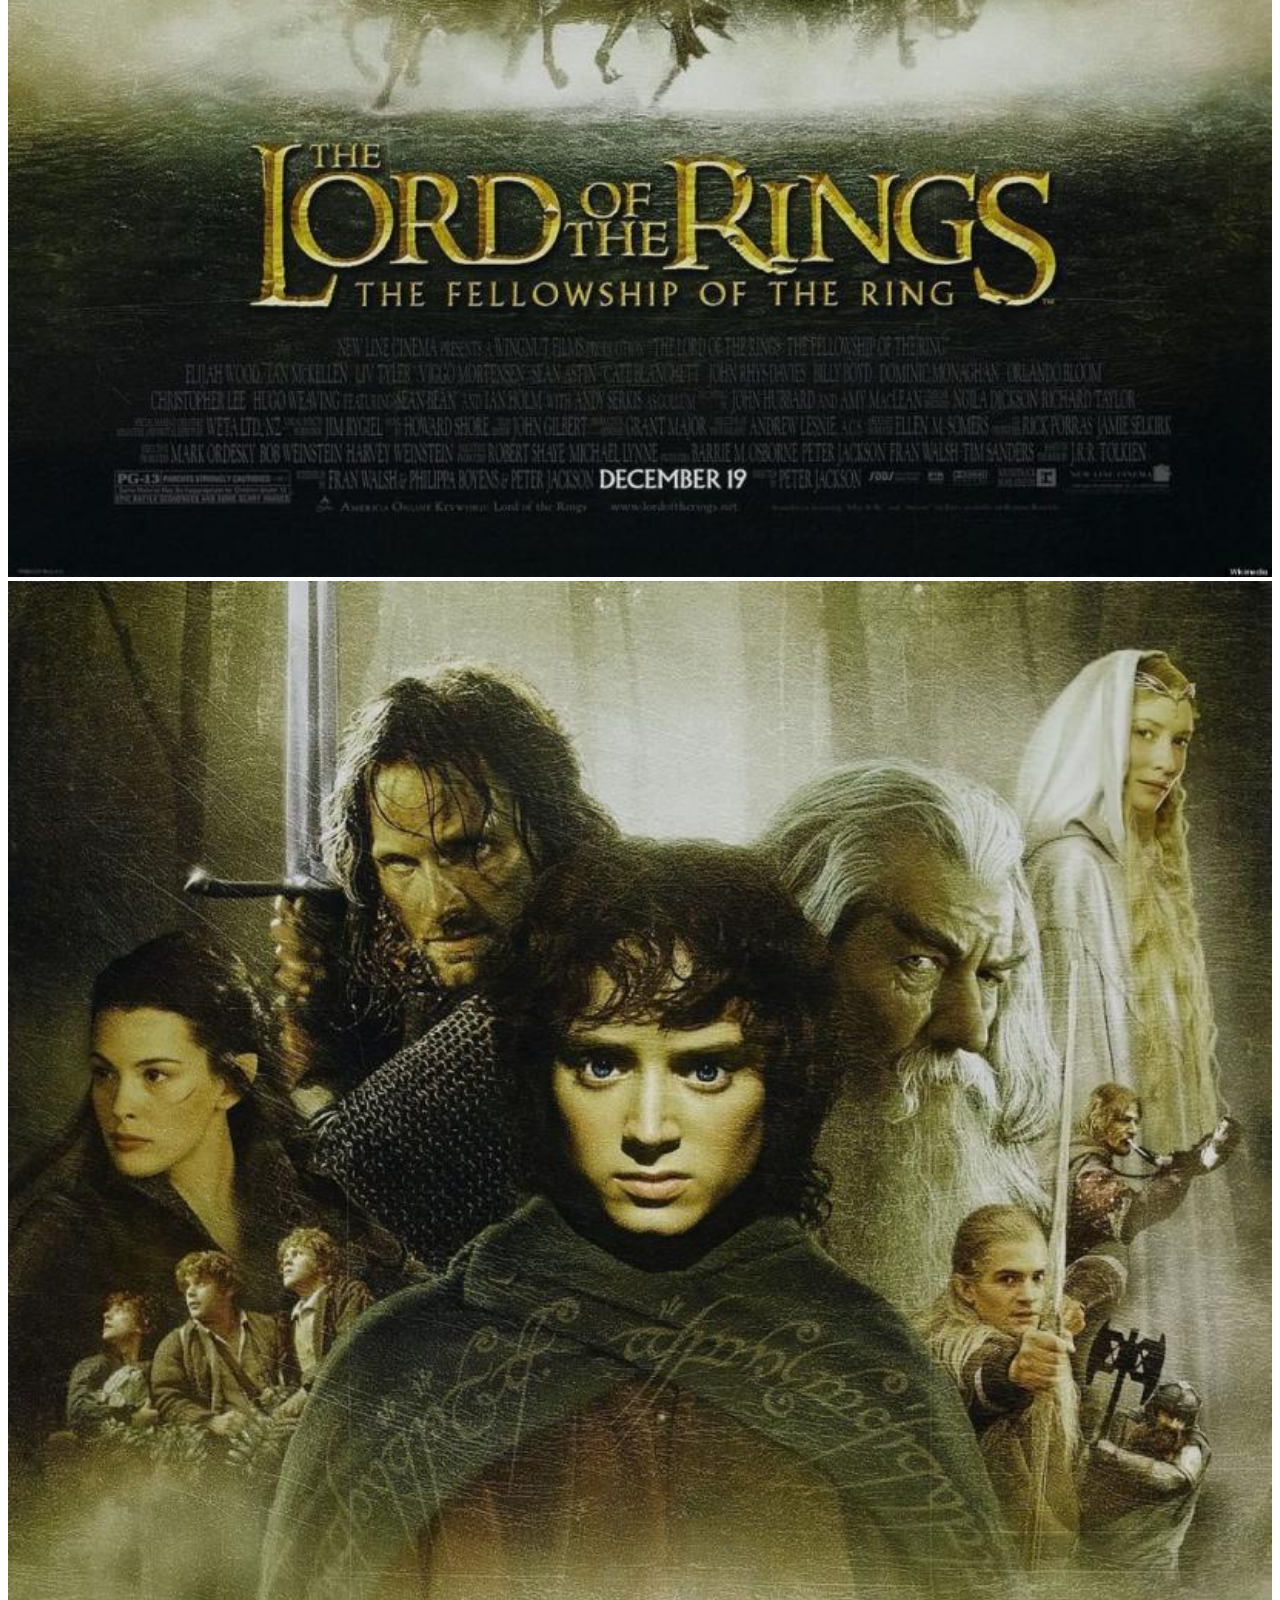
==== commit 6bfbe06f: "Add files via upload" ====
--- a/listas.html
+++ b/listas.html
@@ -12,6 +12,8 @@
 		<link rel="stylesheet" type="text/css" href="css/styles.css">
 		<!--Google fonts-->
 		<link href="https://fonts.googleapis.com/css?family=Montserrat" rel="stylesheet">
+		<!--Favicon-->
+		<link rel="icon" href="img/dbfilms.ico" type="image/x-icon">
 	</head>
 
 	<body>
@@ -58,12 +60,12 @@
 	                        <a href="#" class="custom-link">Vistas</a>
 	                    </li>
 	                    <li class="nav-item">
-	                        <a href="#" class="custom-link">Todas</a>
+	                        <a href="#user-lists-modal" class="custom-link hidden" data-toggle="modal" data-target="#user-lists-modal">Mis listas</a>
 	                    </li>
 	                    <li class="nav-item">
 	                        <a href="#" class="custom-link"><i class="fa fa-thumbs-up"></i></a>
 	                    </li>
-	                    <li class="nav-item" id="hidden">
+	                    <li class="nav-item hidden">
 	                        <button type="button" class="custom-link" data-toggle="modal" data-target="#modalfiltros">
 	                        	<i class="fa fa-filter"></i>
 	                    	</button>
@@ -71,7 +73,7 @@
 	                </ul>
 	            </div>
 
-	            <!--Ventana modal-->
+	            <!--Ventana modal filtros-->
 	            <div class="modal fade" id="modalfiltros">
 				  <div class="modal-dialog modal-dialog-centered" role="document">
 				    <div class="modal-content">
@@ -120,6 +122,42 @@
 				    </div>
 				  </div>
 	            </div>
+
+	            <!--Ventana modal mis listas-->
+	            <div class="modal fade" id="user-lists-modal">
+				  <div class="modal-dialog modal-dialog-centered" role="document">
+				    <div class="modal-content">
+				      <div class="modal-header">
+				        <h5 class="modal-title" id="title">Mis listas</h5>
+				        <button type="button" class="close" data-dismiss="modal" aria-label="Close">
+				          <span aria-hidden="true">&times;</span>
+				        </button>
+				      </div>
+				      <div class="modal-body">
+						<!--Select mis listas-->
+						<div class="form-group">
+							<div class="input-group">
+								<select multiple class="form-control"  id="film-genre">
+									<option value="list1">List 1</option>
+									<option value="list2">List 2</option>
+								</select>
+							</div>
+						</div>
+						<!--Crear lista-->
+						<div class="form-group">
+							<div class="input-group">
+								<button class="custom-btn mr-2">Add list</button>
+								<input type="text" class="form-control" placeholder="name" id="film-trailer">
+							</div>
+						</div>
+				      </div>
+				      <div class="modal-footer">
+				        <button type="button" class="custom-btn" data-dismiss="modal">cerrar</button>
+				      </div>
+				    </div>
+				  </div>
+	            </div>
+
 
 	            <div class="container-fluid">
 		            <!--contents-->
@@ -308,6 +346,27 @@
 							</div>
 							<!--APLICAR FILTROS-->
 							<button class="custom-btn mt-2" id="apply-filters">Aplicar filtros</button>
+							<button class="custom-btn" data-toggle="collapse" data-target="#user-lists">My lists</button>
+							<hr>
+							<!--COLLAPSE-->
+							<div class="collapse mt-2" id="user-lists">
+								<!--Select mis listas-->
+								<div class="form-group">
+									<div class="input-group">
+										<select multiple class="form-control"  id="film-genre">
+											<option value="list1">List 1</option>
+										  	<option value="list2">List 2</option>
+										</select>
+									</div>
+								</div>
+								<!--Crear lista-->
+								<div class="form-group">
+									<div class="input-group">
+										<button class="custom-btn mr-2">Add list</button>
+										<input type="text" class="form-control" placeholder="name" id="film-trailer">
+									</div>
+								</div>
+							</div>
 						</div>
 
 					</div>
--- a/css/styles.css
+++ b/css/styles.css
@@ -5,8 +5,6 @@
 	font-family: 'Montserrat', sans-serif;
 	height: 100vh;
 }
-
-
 .custom-btn{
 	border: none;
 	padding: 7px;
@@ -15,6 +13,8 @@
 	border-radius: 5px;
 	font-size: 15px;
 	outline: none;
+	min-width: 30px;
+	min-height: 30px;
 }
 
 .custom-btn:hover{
@@ -23,6 +23,24 @@
 
 .custom-btn:focus{
 	outline: none;
+}
+
+.like{
+    position: absolute;
+    margin-top: -10px;
+    margin-left: -5px;
+}
+
+.view{
+	position: absolute;
+    margin-top: -10px;
+    margin-left: 30px;
+}
+
+.add-list {
+    position: absolute;
+    margin-top: -10px;
+    margin-left: 70px;
 }
 
 .input-group-text{
@@ -166,7 +184,7 @@
 	color: black;
 }
 
-#hidden{
+.hidden{
 	display: none;
 }
 
@@ -198,7 +216,7 @@
 	#filtros{
 		display: none;
 	}
-	#hidden{
+	.hidden{
 		display: block;
 	}
 }
@@ -206,7 +224,7 @@
 /*******************************************************/
 
 
-/****************PÁGINA LISTAS*****************************/
+/****************PÁGINA LISTAS OLD*****************************/
 .item-lista{
 	width: 80%;
 	height: auto;
